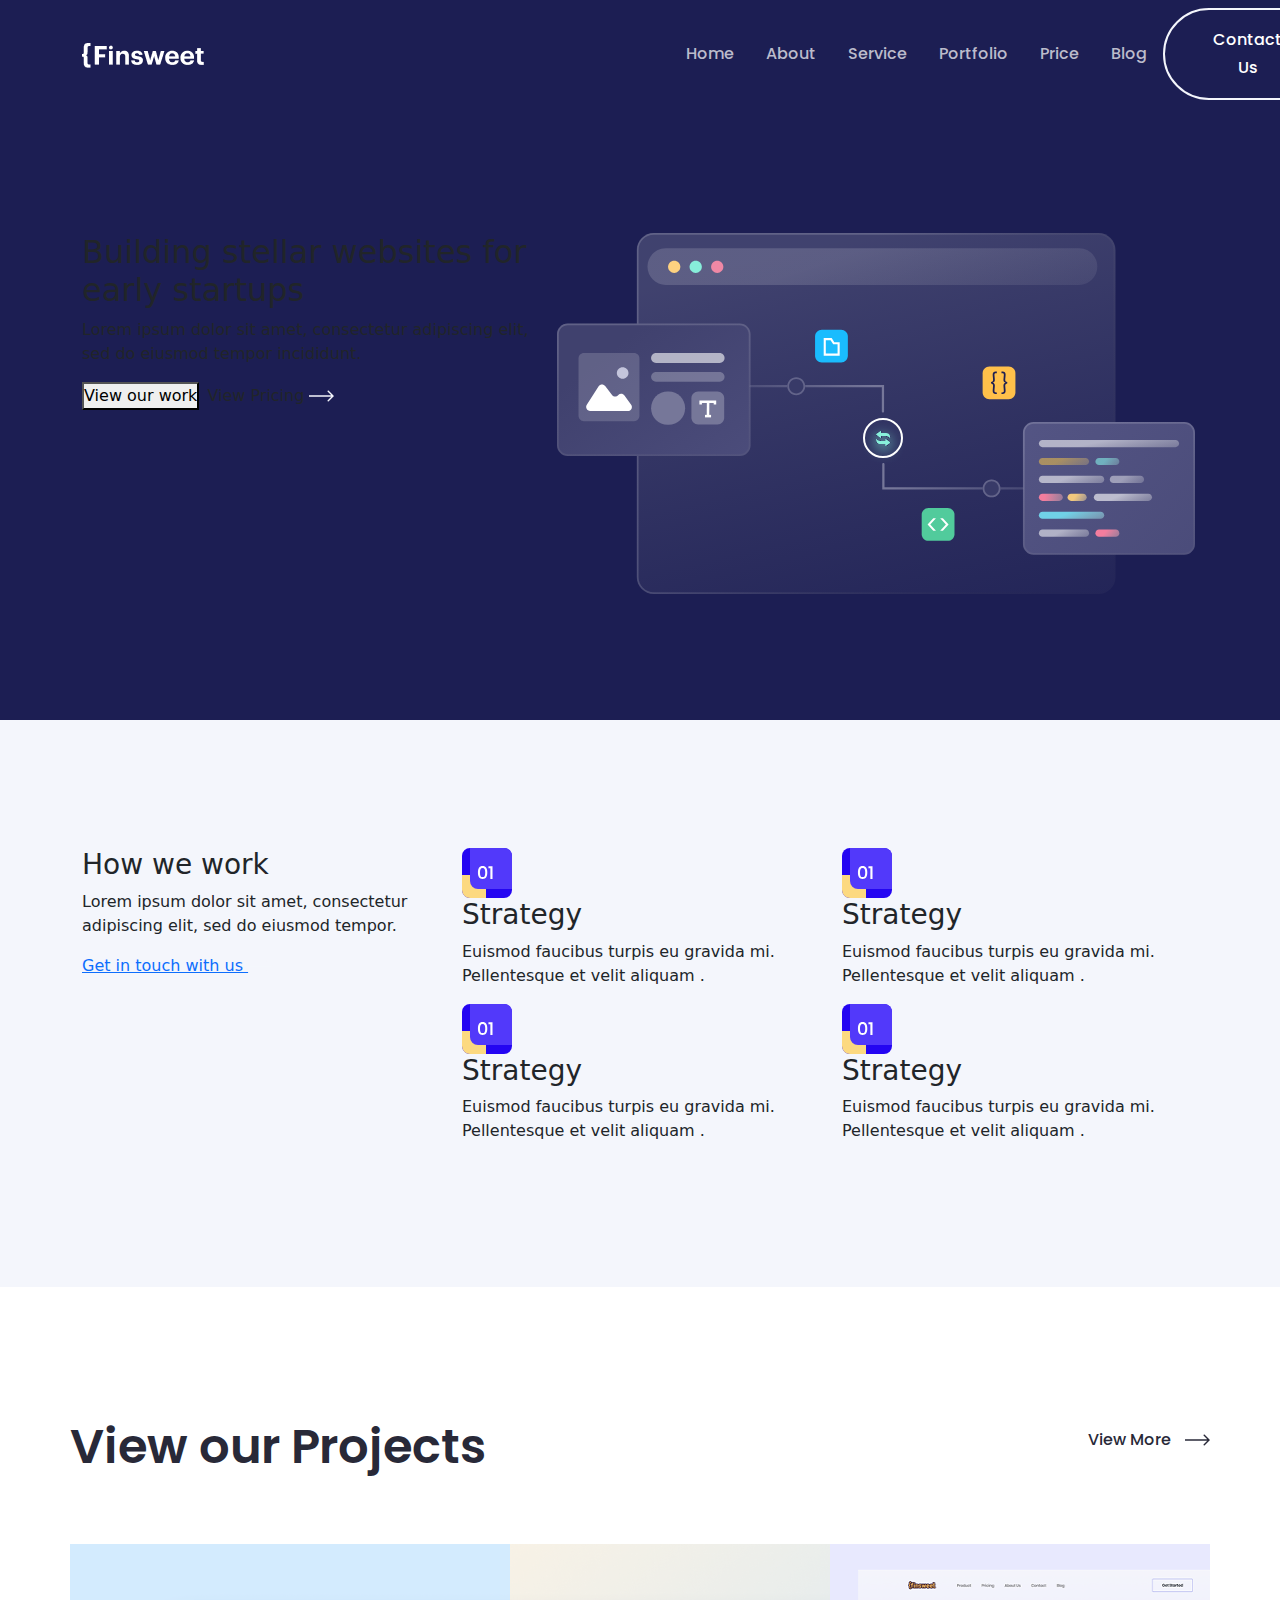
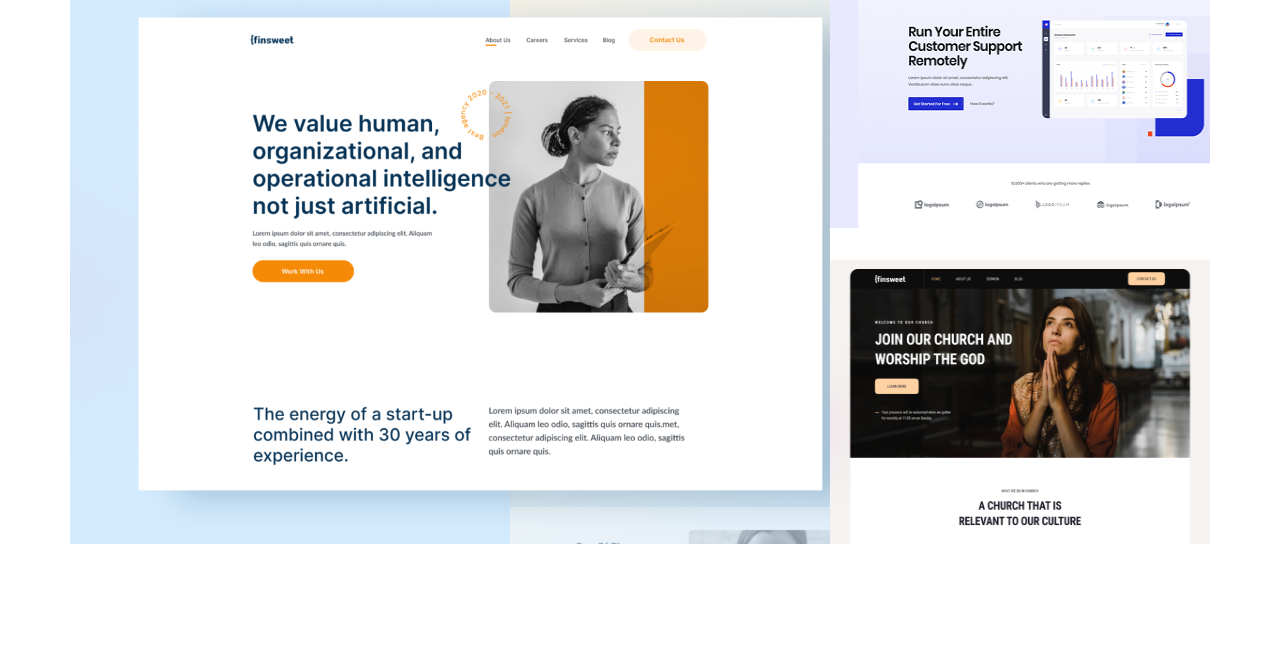
==== index.html @ 15fdb098 "finishing the css" ====
<!DOCTYPE html>
<html lang="en">
<head>
    <meta charset="UTF-8">
    <meta name="viewport" content="width=device-width, initial-scale=1.0">
    <title>Finsweet</title>
    <link rel="stylesheet" href="css/style.css">
    <link rel="stylesheet" href="css/bootstrap.min.css">
    <link rel="preconnect" href="https://fonts.googleapis.com">
    <link rel="preconnect" href="https://fonts.gstatic.com" crossorigin>
    <link href="https://fonts.googleapis.com/css2?family=Agbalumo&family=Poppins:ital,wght@0,100;0,200;0,300;0,400;0,500;0,600;0,700;0,800;0,900;1,100;1,200;1,300;1,400;1,500;1,600;1,700;1,800;1,900&display=swap" rel="stylesheet">
</head>
<body>
<!-- -_-_-_-_-_-_-_-_-_-_-_-_-_-_-_-_-_-_-_-_-_-_-_-NAVBAR START-_-_-_-_-_-_-_-_-_-_-_-_-_-_-_-_-_-_-_-_-_-_-_-_-_-_ -->
  <nav class="navbar navbar-expand-lg">
   <div class="container">
     <a class="navbar-brand" href="#"><img src="images/logo.png" alt="#logo"></a>
     <button class="navbar-toggler" type="button" data-bs-toggle="collapse" data-bs-target="#navbarSupportedContent" aria-controls="navbarSupportedContent" aria-expanded="false" aria-label="Toggle navigation">
       <span class="navbar-toggler-icon"></span>
     </button>
     <div class="collapse navbar-collapse" id="navbarSupportedContent">
       <ul class="navbar-nav m-auto">
        <li class="nav-item">
           <a class="nav-link one active" aria-current="page" href="#">Home</a>
        </li>
        <li class="nav-item">
           <a class="nav-link active" aria-current="page" href="#">About</a>
        </li>
        <li class="nav-item">
          <a class="nav-link active" aria-current="page" href="#">Service</a>
        </li>
        <li class="nav-item">
          <a class="nav-link active" aria-current="page" href="#">Portfolio</a>
        </li>
        <li class="nav-item">
           <a class="nav-link active" aria-current="page" href="#">Price</a>
        </li>
        <li class="nav-item">
          <a class="nav-link active" aria-current="page" href="#">Blog</a>
        </li>
      </ul>
        <button>Contact Us</button>
      </div>
    </div>
  </nav>
<!-- -_-_-_-_-_-_-_-_-_-_-_-_-_-_-_-_-_-_-_-_-_-_-_-NAVBAR END-_-_-_-_-_-_-_-_-_-_-_-_-_-_-_-_-_-_-_-_-_-_-_-_-_-_ -->
<!-- -_-_-_-_-_-_-_-_-_-_-_-_-_-_-_-_-_-_-_-_-_-_-_-BANNER START-_-_-_-_-_-_-_-_-_-_-_-_-_-_-_-_-_-_-_-_-_-_-_-_-_-_ -->
 <section id="banner">
  <div class="container">
    <div class="row">
      <div class="col-lg-5">
        <h2>Building stellar websites for early startups</h2>
        <p>Lorem ipsum dolor sit amet, consectetur adipiscing elit, sed do eiusmod tempor incididunt.</p>
        <div class="btn-text d-flex align-items-center">
          <button>View our work</button>
          <p class="mb-0 ms-2">View Pricing <span><img src="images/Arrow 1.png" alt="#arrow"></span></p>
        </div>
      </div>
      <div class="col-lg-6">
        <img src="images/banner.svg" alt="#banner">
      </div>
    </div>
  </div>
 </section>
<!-- -_-_-_-_-_-_-_-_-_-_-_-_-_-_-_-_-_-_-_-_-_-_-_-BANNER END-_-_-_-_-_-_-_-_-_-_-_-_-_-_-_-_-_-_-_-_-_-_-_-_-_-_ -->
<!-- -_-_-_-_-_-_-_-_-_-_-_-_-_-_-_-_-_-_-_-_-_-_-_-WORK START-_-_-_-_-_-_-_-_-_-_-_-_-_-_-_-_-_-_-_-_-_-_-_-_-_-_ -->
<section id="work">
  <div class="container">
    <div class="row">
      <div class="col-lg-4">
        <h3>How we work</h3>
        <p>Lorem ipsum dolor sit amet, consectetur adipiscing elit, sed do eiusmod tempor.</p>
        <a href="#">Get in touch with us <span><img src="images/Arrow 1.png" alt="#arrow"></span></a>
      </div>
      <div class="col-lg-8 d-flex flex-wrap">
        <div class="row">
          <div class="col-md-6">
            <img src="images/pointer 1.svg" alt="#pointer">
            <h3>Strategy</h3>
            <p>Euismod faucibus turpis eu gravida mi. Pellentesque et velit aliquam .</p>
          </div>
          <div class="col-md-6">
            <img src="images/pointer 1.svg" alt="#pointer">
            <h3>Strategy</h3>
            <p>Euismod faucibus turpis eu gravida mi. Pellentesque et velit aliquam .</p>
          </div>
          <div class="col-md-6">
            <img src="images/pointer 1.svg" alt="#pointer">
            <h3>Strategy</h3>
            <p>Euismod faucibus turpis eu gravida mi. Pellentesque et velit aliquam .</p>
          </div>
          <div class="col-md-6">
            <img src="images/pointer 1.svg" alt="#pointer">
            <h3>Strategy</h3>
            <p>Euismod faucibus turpis eu gravida mi. Pellentesque et velit aliquam .</p>
          </div>
        </div>
      </div>
    </div>
  </div>
</section>
<!-- -_-_-_-_-_-_-_-_-_-_-_-_-_-_-_-_-_-_-_-_-_-_-_-WORK END-_-_-_-_-_-_-_-_-_-_-_-_-_-_-_-_-_-_-_-_-_-_-_-_-_-_ -->
<!-- -_-_-_-_-_-_-_-_-_-_-_-_-_-_-_-_-_-_-_-_-_-_-_-PROJECTS START-_-_-_-_-_-_-_-_-_-_-_-_-_-_-_-_-_-_-_-_-_-_-_-_-_-_ -->
<section id="projects">
  <div class="container">
    <div class="row projects-top">
        <div class="col-lg-6">
          <h3>View our Projects</h3>
        </div>
        <div class="col-lg-6 text-end">
          <a href="#">View More<span class="arrow"><img src="images/Arrow-projects.png" alt="#arrow"></span></a>
      </div>
    </div>
    <div class="row">
      <div class="col-lg-8 projects-left">
        <img class="b-img" src="images/packages.png" alt="#packages">
        <div class="hover-part">
          <h3>Workhub office Webflow Webflow Design</h3>
          <p>Euismod faucibus turpis eu gravida mi. Pellentesque et velit aliquam</p>
          <a href="#">View project<span><img src="images/Arrow 2.png" alt="#arrow"></span></a>
        </div>
      </div>
      <div class="col-lg-4 p-0">
        <div class="projects-right-up">
          <img class="b-img" src="images/packages1.png" alt="#packages1">
          <div class="hover-part">
            <h3>Unisaas Website Design</h3>
            <a href="#">View portfolio<span><img src="images/Arrow 2.png" alt="#arrow"></span></a>
          </div>
        </div>
        <div class="projects-right-down">
          <img class="b-img" src="images/packages2.png" alt="#packages2">
          <div class="hover-part">
            <h3>Unisaas Website Design</h3>
            <a href="#">View portfolio<span><img src="images/Arrow 2.png" alt="#arrow"></span></a>
          </div>
        </div>
      </div>
    </div>
  </div>
</section>
<!-- -_-_-_-_-_-_-_-_-_-_-_-_-_-_-_-_-_-_-_-_-_-_-_-PROJECTS END-_-_-_-_-_-_-_-_-_-_-_-_-_-_-_-_-_-_-_-_-_-_-_-_-_-_ -->
      <script src="js/bootstrap.bundle.min.js"></script>
</body>
</html>
---- css/style.css ----
*{
    margin: 0;
    padding: 0;
    box-sizing: border-box;
}
a{
    text-decoration: none;
    display: inline-block;
}
ul,
li{
    list-style: none;   
}
h1 h2 h3 h4 h5 h5 p{
    line-height: 0.8px;
}
/* -_-_-_-_-_-_-_-_-_-_-_-_-_-_-_-_-_-_-_-_-_-_-_-_-_-_-_-_-_-_-_-_-_-_-_-_-_-_-_-_-_-_-_-_-_-_-_-_-_-_-_-_-_-_-_-_-_-_-_-_-_-_-_-*/
/* -_-_-_-_-_-_-_-_-_-_-_-_-_-_-_-_-_-_-_-_-_-_-_-_-_-_-_-_-_-_-_-_-_-_-_-_-_-_-_-_-_-_-_-_-_-_-_-_-_-_-_-_-_-_-_-_-_-_-_-_-_-_-_-*/
/* NAVBAR CSS START */
.navbar{
    background: #1C1E53;
    padding-top: 18px;
    padding-bottom: 18px;
    width: 100%;
}
.navbar-expand-lg .navbar-nav .nav-link {
    font-family: "Poppins", serif;
    font-weight: 500;
    font-size: 16px;
    line-height: 28px;
    padding: 0 16px 0 16px !important;
    color: #BBBBCB !important;
    transition: all linear 0.5s;
}
.navbar-expand-lg .navbar-nav .nav-item .one{
    margin-left: 450px;
}
.navbar-expand-lg .navbar-nav .nav-link:hover {
    color: white;
}
.navbar button{
    font-family: "Poppins", serif;
    font-weight: 500;
    font-size: 16px;
    line-height: 28px;
    padding: 16px 48px;
    background: transparent;
    border-radius: 100px;
    color: white;
    border: 2px solid #F4F6FC;
    transition: all linear 0.3s;
}
.navbar button:hover{
    background: #FCD980;
    color: #1B1C2B;
    border: 2px solid #FCD980;
}
/* NAVBAR CSS END */
/* -_-_-_-_-_-_-_-_-_-_-_-_-_-_-_-_-_-_-_-_-_-_-_-_-_-_-_-_-_-_-_-_-_-_-_-_-_-_-_-_-_-_-_-_-_-_-_-_-_-_-_-_-_-_-_-_-_-_-_-_-_-_-_-*/
/* -_-_-_-_-_-_-_-_-_-_-_-_-_-_-_-_-_-_-_-_-_-_-_-_-_-_-_-_-_-_-_-_-_-_-_-_-_-_-_-_-_-_-_-_-_-_-_-_-_-_-_-_-_-_-_-_-_-_-_-_-_-_-_-*/
/* BANNER CSS START */
#banner{
    padding: 125px 0;
    background: #1C1E53;

}
/* BANNER CSS END */
/* -_-_-_-_-_-_-_-_-_-_-_-_-_-_-_-_-_-_-_-_-_-_-_-_-_-_-_-_-_-_-_-_-_-_-_-_-_-_-_-_-_-_-_-_-_-_-_-_-_-_-_-_-_-_-_-_-_-_-_-_-_-_-_-*/
/* -_-_-_-_-_-_-_-_-_-_-_-_-_-_-_-_-_-_-_-_-_-_-_-_-_-_-_-_-_-_-_-_-_-_-_-_-_-_-_-_-_-_-_-_-_-_-_-_-_-_-_-_-_-_-_-_-_-_-_-_-_-_-_-*/
/* WORk CSS START */
#work{
    padding: 128px 0;
    background: #F4F6FC;
}
/* WORk CSS END */
/* -_-_-_-_-_-_-_-_-_-_-_-_-_-_-_-_-_-_-_-_-_-_-_-_-_-_-_-_-_-_-_-_-_-_-_-_-_-_-_-_-_-_-_-_-_-_-_-_-_-_-_-_-_-_-_-_-_-_-_-_-_-_-_-*/
/* -_-_-_-_-_-_-_-_-_-_-_-_-_-_-_-_-_-_-_-_-_-_-_-_-_-_-_-_-_-_-_-_-_-_-_-_-_-_-_-_-_-_-_-_-_-_-_-_-_-_-_-_-_-_-_-_-_-_-_-_-_-_-_-*/
/* PROJECTS CSS START */
#projects{
    padding: 128px 0;
}
#projects .projects-top{
    align-items: center;
}
#projects .col-lg-6{
    padding: 0;
}
#projects .col-lg-6 h3{ 
    font-family: "Poppins", serif;
    font-size: 48px;
    font-weight: 600;
    line-height: 64px; 
    color: #282938; 
    margin-bottom: 65px;
}
#projects .col-lg-6 a{ 
    font-family: "Poppins", serif;
    font-size: 16px;
    font-weight: 500;
    line-height: 28px;
    color: #282938;
    text-decoration: none; 
    margin-bottom: 80px;
    align-content: center;
}
#projects .text-end span{
    padding-left: 14px; 
}
#projects .projects-left{
    position: relative;
    padding: 0;
    overflow: hidden; 
}
#projects .projects-left .hover-part{ 
        background: linear-gradient(to top left, rgba(28, 30, 83, 1) 0%, rgba(28, 30, 83, 0.42) 100%);
        position: absolute;
        top: 0;
        left: -422px;
        width: 48%;
        height: 100%;
        transition: all linear 0.5s;
        opacity: 1; 
}
#projects .projects-left .hover-part h3{
    margin: 310px 35px 16px 48px;
    font-family: "Poppins", serif;
    font-size: 24px;
    font-weight: 600;
    line-height: 36px;
    width: 313px;
    color: white;  
}
#projects .projects-left .hover-part p{
    margin: 0 55px 0 48px;
    font-family: "Poppins", serif;
    font-size: 16px;
    font-weight: 500;
    line-height: 28px;
    width: 293px;
    color: white;  
    opacity: .8; 
}
#projects .projects-left .hover-part a{
    margin: 40px 0 76px 48px;
    font-family: "Poppins", serif;
    font-size: 16px;
    font-weight: 500;
    line-height: 28px;
    width: 140px;
    color: #FCD980;
    text-decoration: none; 
}
#projects .projects-left .hover-part span{
    padding-left: 14px; 
}
#projects .projects-left:hover .hover-part{
    height: 100%;
    opacity: 1; 
    left: 0;
}

/* project-right-up  */
#projects .projects-right-up{
    position: relative; 
    padding: 0;
    overflow: hidden;  
}
#projects .projects-right-up .b-img{
    width: 100%;
    height: 284px;
}
#projects .projects-right-up .hover-part{
    background: linear-gradient(to top right, rgba(28, 30, 83, 1) 0%, rgba(28, 30, 83, 0.42) 100%);
    position: absolute;
    bottom: 0;
    left: 0;
    width: 100%; 
    height: 0%;
    transition: all linear 0.5s; 
    opacity: 0;
}
#projects .projects-right-up .hover-part h3{
    margin: 130px 36px 10px 56px;
    font-family: "Poppins", serif;
    font-size: 24px;
    font-weight: 600;
    line-height: 36px;
    width: 210px;
    color: white;   
}
#projects .projects-right-up .hover-part a{
    margin: 0 0 45px 56px;
    font-family: "Poppins", serif;
    font-size: 16px;
    font-weight: 500;
    line-height: 28px;
    color: #FCD980;
    text-decoration: none;  
}
#projects .projects-right-up .hover-part span{
    padding-left: 14px;  
}
#projects .projects-right-up:hover .hover-part{
    height: 100%;
    opacity: 1; 
}
/* project-right-down  */
#projects .projects-right-down{
    position: relative; 
    padding: 0;
    overflow: hidden; 
    margin-top: 32px;
}
#projects .projects-right-down .b-img{
    width: 100%;
    height: 284px;
}
#projects .projects-right-down .hover-part{
    background: linear-gradient(to top right, rgba(28, 30, 83, 1) 0%, rgba(28, 30, 83, 0.42) 100%);
    position: absolute;
    bottom: 0;
    left: 0;
    width: 100%; 
    height: 0%;
    transition: all linear 0.5s; 
    opacity: 0;
}
#projects .projects-right-down .hover-part h3{
    margin: 130px 36px 10px 56px;
    font-family: "Poppins", serif;
    font-size: 24px;
    font-weight: 600;
    line-height: 36px;
    width: 210px;
    color: white;   
}
#projects .projects-right-down .hover-part a{
    margin: 0 0 45px 56px;
    font-family: "Poppins", serif;
    font-size: 16px;
    font-weight: 500;
    line-height: 28px;
    color: #FCD980;
    text-decoration: none;  
}
#projects .projects-right-down .hover-part span{
    padding-left: 14px;  
}
#projects .projects-right-down:hover .hover-part{
    height: 100%;
    opacity: 1; 
}
/* PROJECTS CSS END */
/* -_-_-_-_-_-_-_-_-_-_-_-_-_-_-_-_-_-_-_-_-_-_-_-_-_-_-_-_-_-_-_-_-_-_-_-_-_-_-_-_-_-_-_-_-_-_-_-_-_-_-_-_-_-_-_-_-_-_-_-_-_-_-_-*/
/* -_-_-_-_-_-_-_-_-_-_-_-_-_-_-_-_-_-_-_-_-_-_-_-_-_-_-_-_-_-_-_-_-_-_-_-_-_-_-_-_-_-_-_-_-_-_-_-_-_-_-_-_-_-_-_-_-_-_-_-_-_-_-_-*/
/* PROJECTS CSS START */
/* PROJECTS CSS END */
/* -_-_-_-_-_-_-_-_-_-_-_-_-_-_-_-_-_-_-_-_-_-_-_-_-_-_-_-_-_-_-_-_-_-_-_-_-_-_-_-_-_-_-_-_-_-_-_-_-_-_-_-_-_-_-_-_-_-_-_-_-_-_-_-*/
/* -_-_-_-_-_-_-_-_-_-_-_-_-_-_-_-_-_-_-_-_-_-_-_-_-_-_-_-_-_-_-_-_-_-_-_-_-_-_-_-_-_-_-_-_-_-_-_-_-_-_-_-_-_-_-_-_-_-_-_-_-_-_-_-*/
/* PROJECTS CSS START */
/* PROJECTS CSS END */
/* -_-_-_-_-_-_-_-_-_-_-_-_-_-_-_-_-_-_-_-_-_-_-_-_-_-_-_-_-_-_-_-_-_-_-_-_-_-_-_-_-_-_-_-_-_-_-_-_-_-_-_-_-_-_-_-_-_-_-_-_-_-_-_-*/
/* -_-_-_-_-_-_-_-_-_-_-_-_-_-_-_-_-_-_-_-_-_-_-_-_-_-_-_-_-_-_-_-_-_-_-_-_-_-_-_-_-_-_-_-_-_-_-_-_-_-_-_-_-_-_-_-_-_-_-_-_-_-_-_-*/
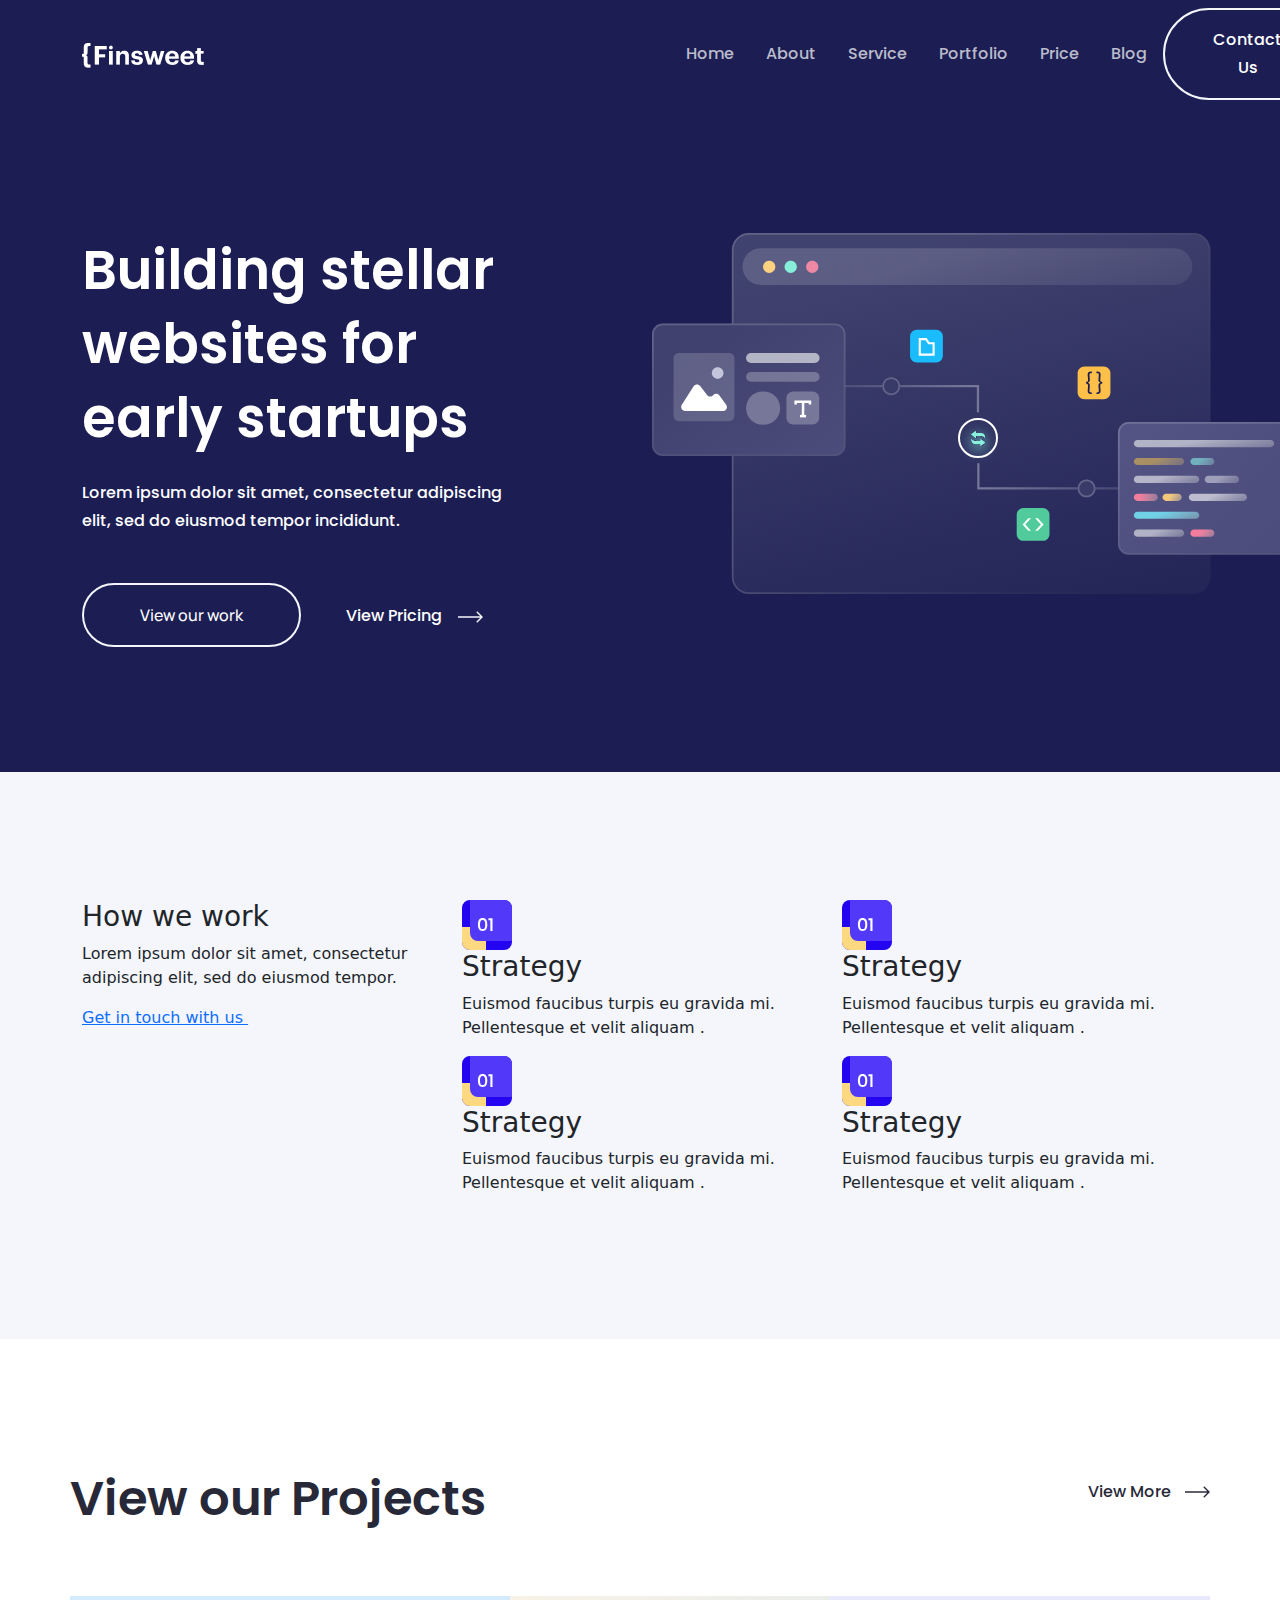
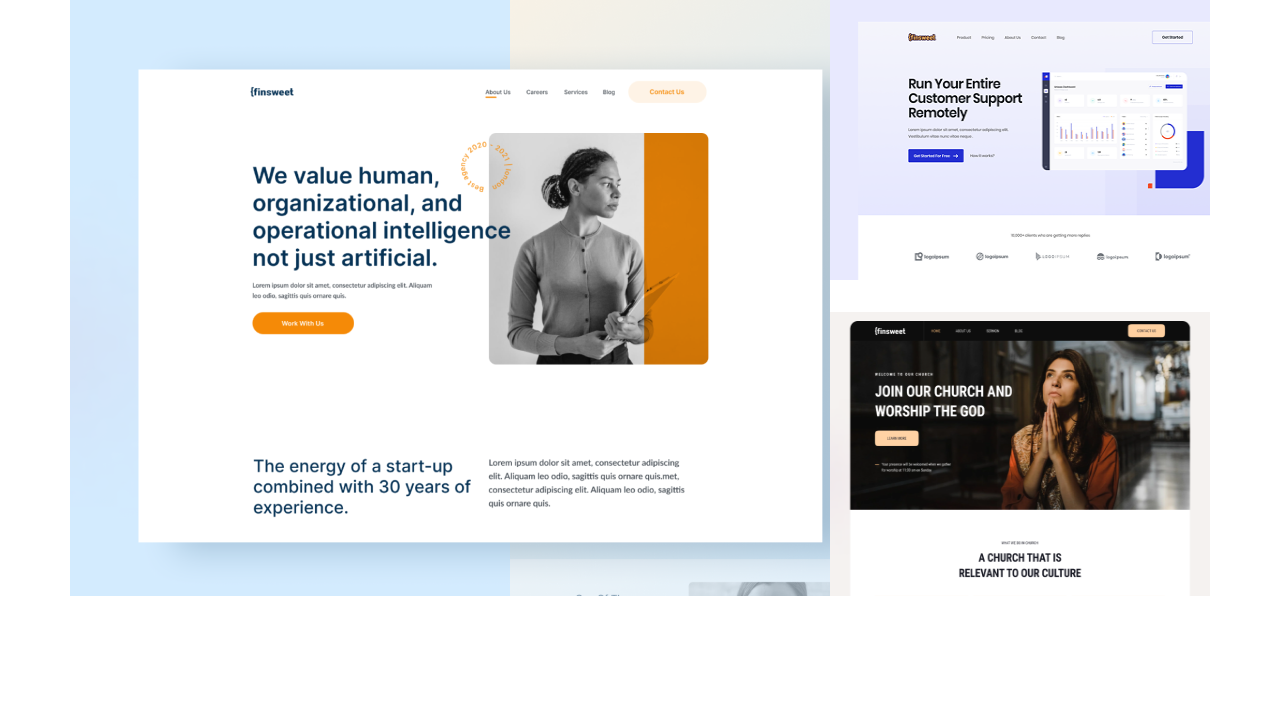
==== commit 93686a4e: "will start work part next" ====
--- a/index.html
+++ b/index.html
@@ -6,6 +6,9 @@
     <title>Finsweet</title>
     <link rel="stylesheet" href="css/style.css">
     <link rel="stylesheet" href="css/bootstrap.min.css">
+    <link rel="preconnect" href="https://fonts.googleapis.com">
+    <link rel="preconnect" href="https://fonts.gstatic.com" crossorigin>
+    <link href="https://fonts.googleapis.com/css2?family=Manrope:wght@200..800&display=swap" rel="stylesheet">
     <link rel="preconnect" href="https://fonts.googleapis.com">
     <link rel="preconnect" href="https://fonts.gstatic.com" crossorigin>
     <link href="https://fonts.googleapis.com/css2?family=Agbalumo&family=Poppins:ital,wght@0,100;0,200;0,300;0,400;0,500;0,600;0,700;0,800;0,900;1,100;1,200;1,300;1,400;1,500;1,600;1,700;1,800;1,900&display=swap" rel="stylesheet">
@@ -47,13 +50,13 @@
 <!-- -_-_-_-_-_-_-_-_-_-_-_-_-_-_-_-_-_-_-_-_-_-_-_-BANNER START-_-_-_-_-_-_-_-_-_-_-_-_-_-_-_-_-_-_-_-_-_-_-_-_-_-_ -->
  <section id="banner">
   <div class="container">
-    <div class="row">
+    <div class="row justify-content-lg-between">
       <div class="col-lg-5">
         <h2>Building stellar websites for early startups</h2>
         <p>Lorem ipsum dolor sit amet, consectetur adipiscing elit, sed do eiusmod tempor incididunt.</p>
-        <div class="btn-text d-flex align-items-center">
+        <div class="btn-text">
           <button>View our work</button>
-          <p class="mb-0 ms-2">View Pricing <span><img src="images/Arrow 1.png" alt="#arrow"></span></p>
+          <a href="#">View Pricing<span><img src="images/Arrow 1.png" alt="#arrow"></span></a>
         </div>
       </div>
       <div class="col-lg-6">
--- a/css/style.css
+++ b/css/style.css
@@ -23,7 +23,7 @@
     padding-bottom: 18px;
     width: 100%;
 }
-.navbar-expand-lg .navbar-nav .nav-link {
+.navbar-expand-lg .navbar-nav .nav-link{
     font-family: "Poppins", serif;
     font-weight: 500;
     font-size: 16px;
@@ -36,7 +36,7 @@
     margin-left: 450px;
 }
 .navbar-expand-lg .navbar-nav .nav-link:hover {
-    color: white;
+    color: #FCD980 !important;
 }
 .navbar button{
     font-family: "Poppins", serif;
@@ -62,7 +62,53 @@
 #banner{
     padding: 125px 0;
     background: #1C1E53;
-
+}
+#banner h2{
+    font-family: "Poppins", serif;
+    font-size: 54px;
+    font-weight: 600;
+    line-height: 74px; 
+    color: white;  
+}
+#banner p{
+    font-family: "Poppins", serif;
+    font-size: 16px;
+    font-weight: 500;
+    line-height: 28px; 
+    color: white;  
+    margin-top: 24px;
+    margin-bottom: 48px;
+}
+#banner a{
+    font-family: "Poppins", serif;
+    font-size: 16px;
+    font-weight: 500;
+    line-height: 28px; 
+    color: white;  
+    display: inline-block;
+    text-decoration: none;
+    margin-left: 40px;
+}
+#banner a span{
+    margin-left: 16px;
+}
+#banner button{
+    font-family: "Manrope", serif;
+    font-weight: 500;
+    font-size: 16px;
+    line-height: 28px;
+    padding: 16px 56px;
+    background: transparent;
+    border-radius: 100px;
+    color: white;
+    border: 2px solid #F4F6FC;
+    transition: all linear 0.3s;
+    display: inline !important;
+}
+#banner button:hover{
+    background: #FCD980;
+    color: #1B1C2B;
+    border: 2px solid #FCD980;
 }
 /* BANNER CSS END */
 /* -_-_-_-_-_-_-_-_-_-_-_-_-_-_-_-_-_-_-_-_-_-_-_-_-_-_-_-_-_-_-_-_-_-_-_-_-_-_-_-_-_-_-_-_-_-_-_-_-_-_-_-_-_-_-_-_-_-_-_-_-_-_-_-*/
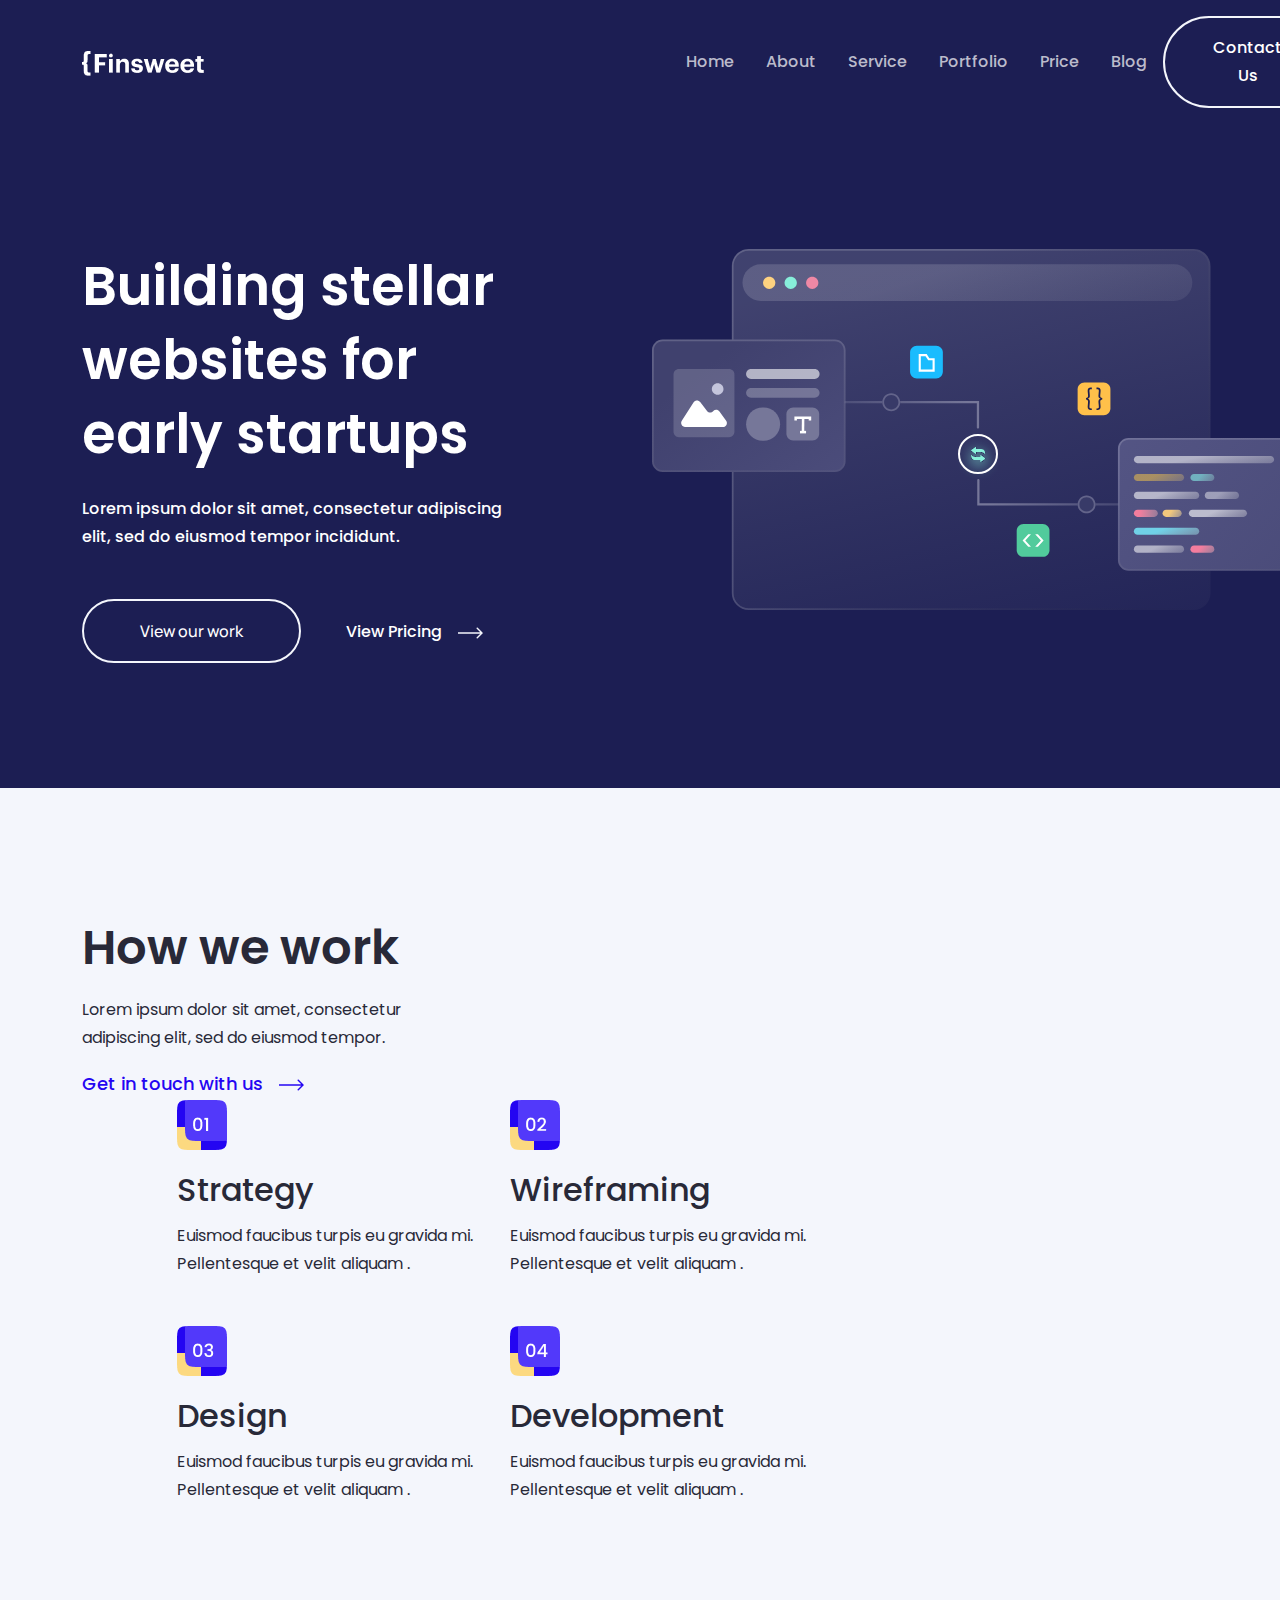
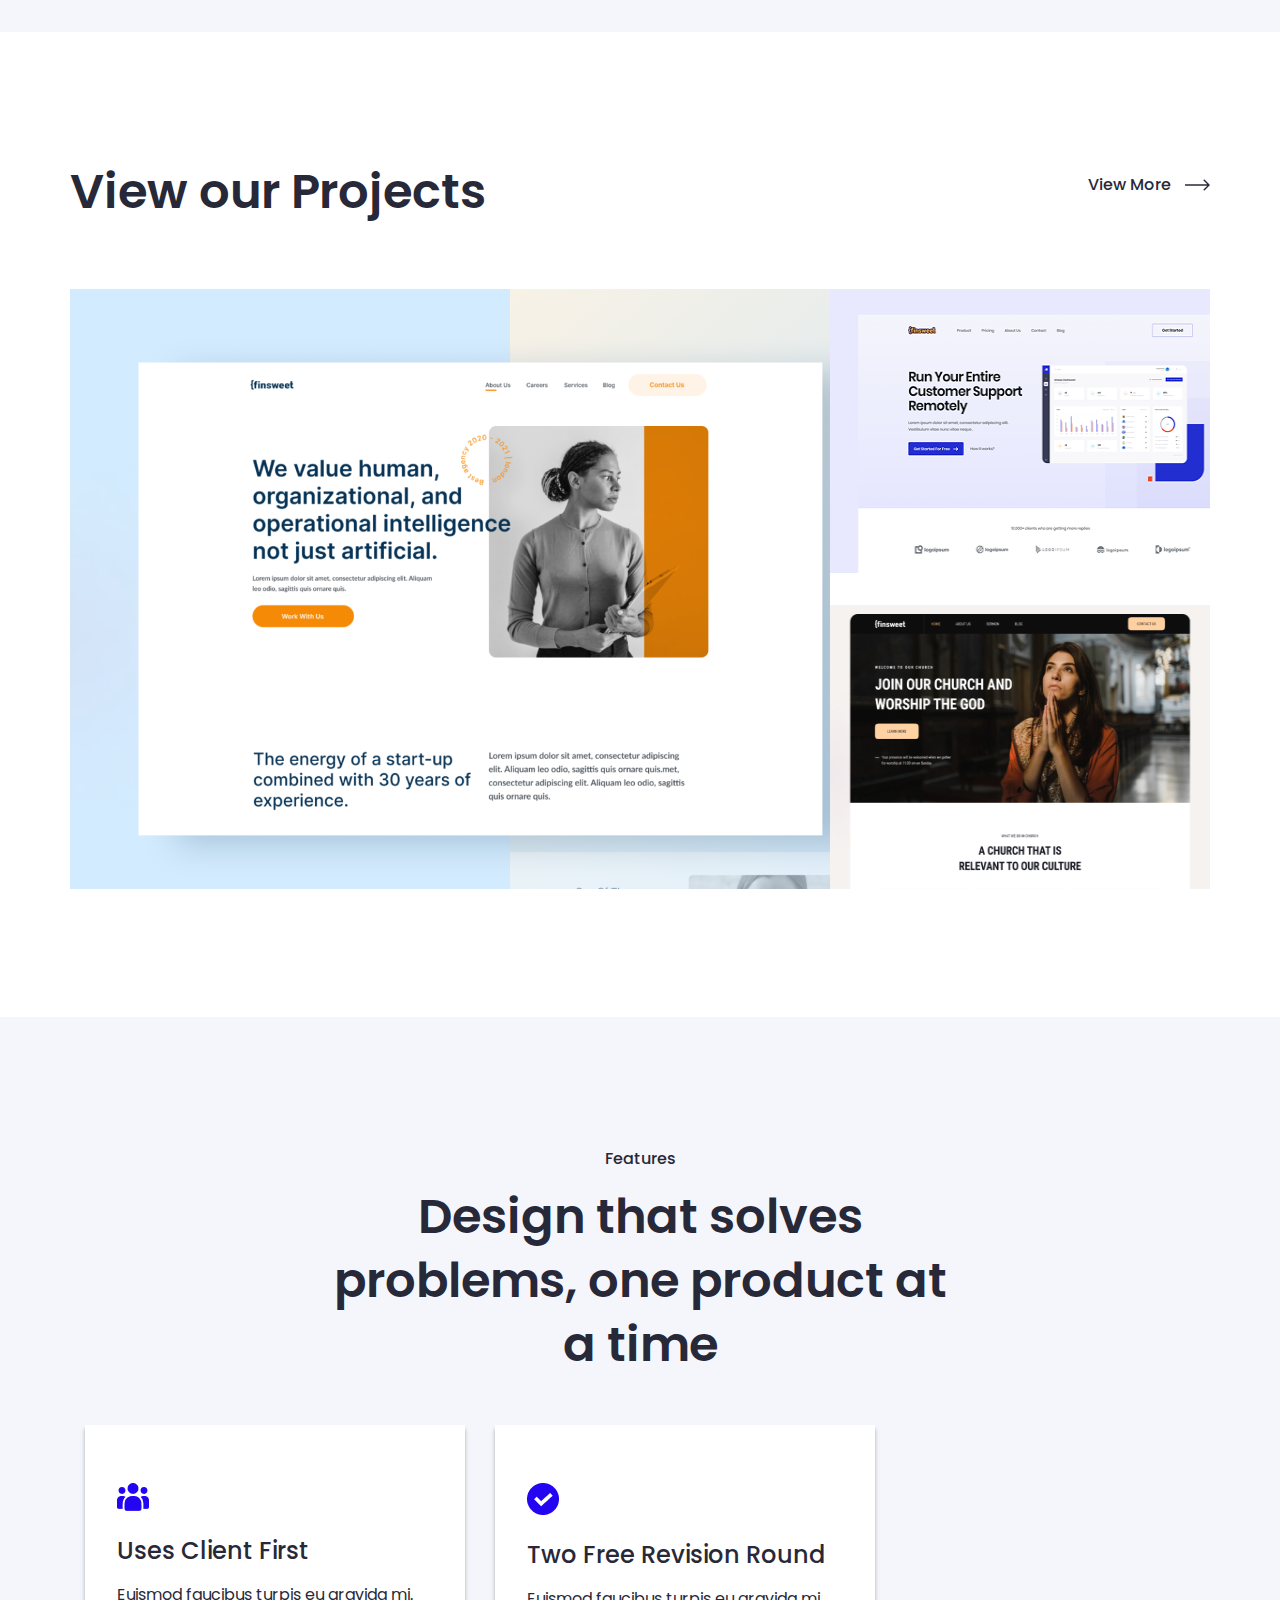
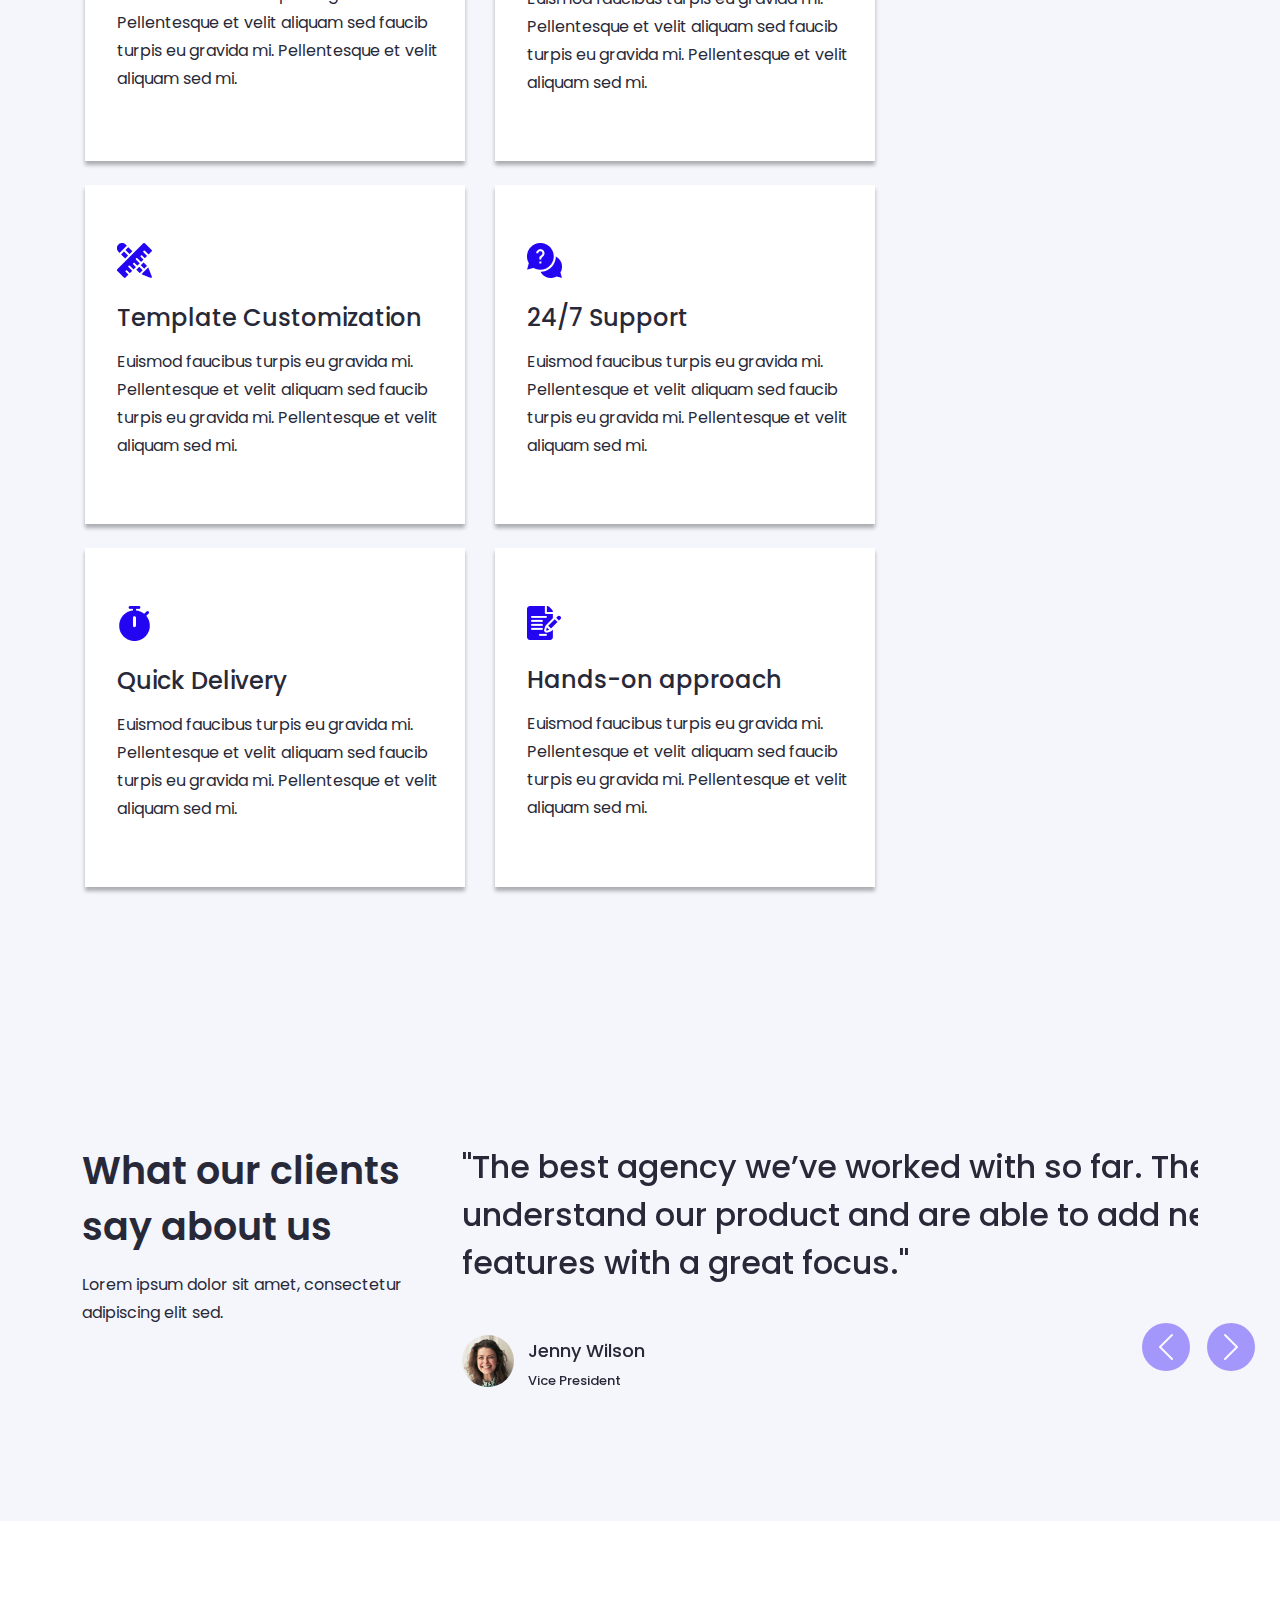
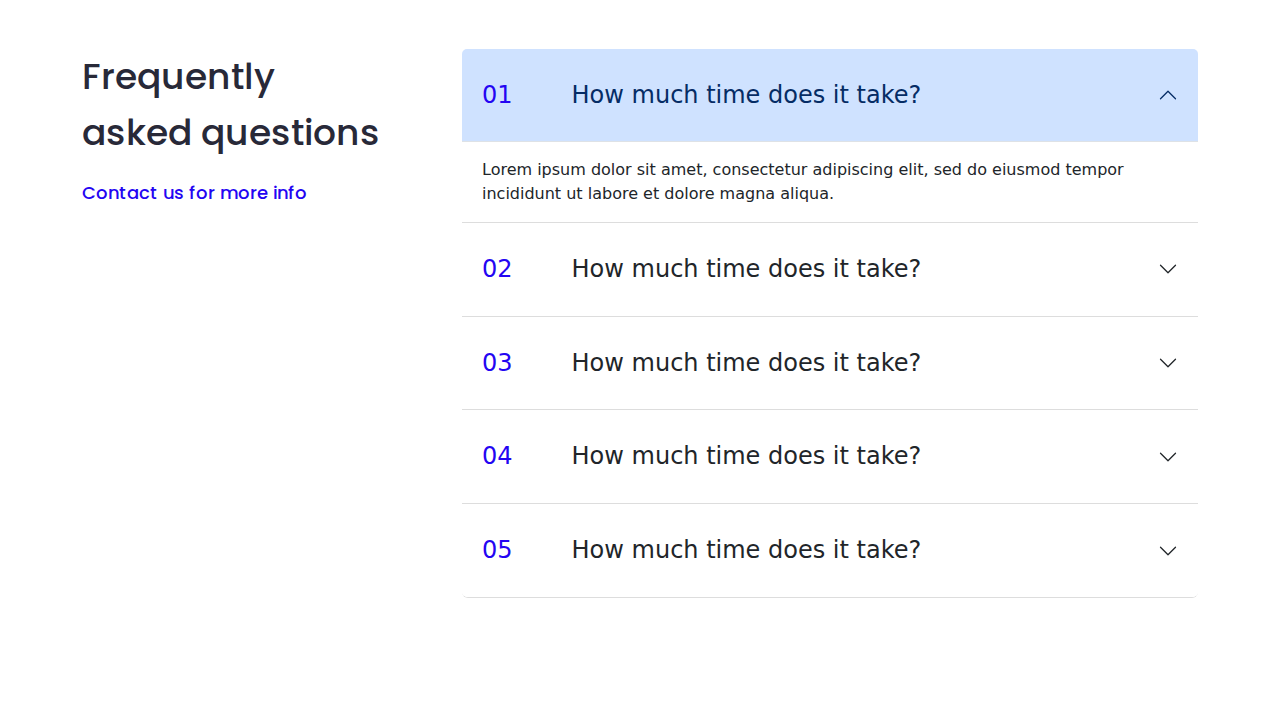
==== commit 3874796e: "Faq Section header is done, now the inside text" ====
--- a/index.html
+++ b/index.html
@@ -67,34 +67,34 @@
  </section>
 <!-- -_-_-_-_-_-_-_-_-_-_-_-_-_-_-_-_-_-_-_-_-_-_-_-BANNER END-_-_-_-_-_-_-_-_-_-_-_-_-_-_-_-_-_-_-_-_-_-_-_-_-_-_ -->
 <!-- -_-_-_-_-_-_-_-_-_-_-_-_-_-_-_-_-_-_-_-_-_-_-_-WORK START-_-_-_-_-_-_-_-_-_-_-_-_-_-_-_-_-_-_-_-_-_-_-_-_-_-_ -->
-<section id="work">
-  <div class="container">
-    <div class="row">
-      <div class="col-lg-4">
-        <h3>How we work</h3>
+<section id="about">
+  <div class="container">
+    <div class="row justify-content-lg-between">
+      <div class="col-lg-4">
+        <h2>How we work</h2>
         <p>Lorem ipsum dolor sit amet, consectetur adipiscing elit, sed do eiusmod tempor.</p>
-        <a href="#">Get in touch with us <span><img src="images/Arrow 1.png" alt="#arrow"></span></a>
-      </div>
-      <div class="col-lg-8 d-flex flex-wrap">
+        <a href="#">Get in touch with us<span><img src="images/Arrow-about.png" alt="#arrow"></span></a>
+      </div>
+      <div class="col-lg-7 offset-lg-1 d-flex flex-wrap">
         <div class="row">
           <div class="col-md-6">
-            <img src="images/pointer 1.svg" alt="#pointer">
+            <img src="images/pointer 1.png" alt="#pointer">
             <h3>Strategy</h3>
+            <p class="one">Euismod faucibus turpis eu gravida mi. Pellentesque et velit aliquam .</p>
+          </div>
+          <div class="col-md-6">
+            <img src="images/pointer 2.png" alt="#pointer">
+            <h3>Wireframing</h3>
+            <p class="one">Euismod faucibus turpis eu gravida mi. Pellentesque et velit aliquam .</p>
+          </div>
+          <div class="col-md-6">
+            <img src="images/pointer 3.png" alt="#pointer">
+            <h3>Design</h3>
             <p>Euismod faucibus turpis eu gravida mi. Pellentesque et velit aliquam .</p>
           </div>
           <div class="col-md-6">
-            <img src="images/pointer 1.svg" alt="#pointer">
-            <h3>Strategy</h3>
-            <p>Euismod faucibus turpis eu gravida mi. Pellentesque et velit aliquam .</p>
-          </div>
-          <div class="col-md-6">
-            <img src="images/pointer 1.svg" alt="#pointer">
-            <h3>Strategy</h3>
-            <p>Euismod faucibus turpis eu gravida mi. Pellentesque et velit aliquam .</p>
-          </div>
-          <div class="col-md-6">
-            <img src="images/pointer 1.svg" alt="#pointer">
-            <h3>Strategy</h3>
+            <img src="images/pointer 4.png" alt="#pointer">
+            <h3>Development</h3>
             <p>Euismod faucibus turpis eu gravida mi. Pellentesque et velit aliquam .</p>
           </div>
         </div>
@@ -143,6 +143,180 @@
   </div>
 </section>
 <!-- -_-_-_-_-_-_-_-_-_-_-_-_-_-_-_-_-_-_-_-_-_-_-_-PROJECTS END-_-_-_-_-_-_-_-_-_-_-_-_-_-_-_-_-_-_-_-_-_-_-_-_-_-_ -->
+<!-- -_-_-_-_-_-_-_-_-_-_-_-_-_-_-_-_-_-_-_-_-_-_-_-FEATURES START-_-_-_-_-_-_-_-_-_-_-_-_-_-_-_-_-_-_-_-_-_-_-_-_-_-_ -->
+ <section id="features">
+  <div class="container">
+    <div class="features-top text-center">
+      <p>Features</p>
+      <h2>Design that solves problems, one product at a time</h2>
+    </div>
+    <div class="row row-gap-4">
+      <div class="col-lg-4">
+        <img src="images/Icon.png" alt="#icon">
+        <h4>Uses Client First</h4>
+        <p>Euismod faucibus turpis eu gravida mi. Pellentesque et velit aliquam sed faucib turpis eu gravida mi. Pellentesque et velit aliquam sed mi. </p>
+      </div>
+      <div class="col-lg-4">
+        <img src="images/Icon (1).png" alt="#icon">
+        <h4>Two Free Revision Round</h4>
+        <p>Euismod faucibus turpis eu gravida mi. Pellentesque et velit aliquam sed faucib turpis eu gravida mi. Pellentesque et velit aliquam sed mi. </p>
+      </div>
+      <div class="col-lg-4">
+        <img src="images/Icon (2).png" alt="#icon">
+        <h4>Template Customization</h4>
+        <p>Euismod faucibus turpis eu gravida mi. Pellentesque et velit aliquam sed faucib turpis eu gravida mi. Pellentesque et velit aliquam sed mi. </p>
+      </div>
+      <div class="col-lg-4">
+        <img src="images/Icon (3).png" alt="#icon">
+        <h4>24/7 Support</h4>
+        <p>Euismod faucibus turpis eu gravida mi. Pellentesque et velit aliquam sed faucib turpis eu gravida mi. Pellentesque et velit aliquam sed mi. </p>
+      </div>
+      <div class="col-lg-4">
+        <img src="images/Icon (4).png" alt="#icon">
+        <h4>Quick Delivery</h4>
+        <p>Euismod faucibus turpis eu gravida mi. Pellentesque et velit aliquam sed faucib turpis eu gravida mi. Pellentesque et velit aliquam sed mi. </p>
+      </div>
+      <div class="col-lg-4">
+        <img src="images/Icon (5).png" alt="#icon">
+        <h4>Hands-on approach</h4>
+        <p>Euismod faucibus turpis eu gravida mi. Pellentesque et velit aliquam sed faucib turpis eu gravida mi. Pellentesque et velit aliquam sed mi. </p>
+      </div>
+    </div>
+  </div>
+ </section>
+<!-- -_-_-_-_-_-_-_-_-_-_-_-_-_-_-_-_-_-_-_-_-_-_-_-FEATURES END-_-_-_-_-_-_-_-_-_-_-_-_-_-_-_-_-_-_-_-_-_-_-_-_-_-_ -->
+<!-- -_-_-_-_-_-_-_-_-_-_-_-_-_-_-_-_-_-_-_-_-_-_-_-FEEDBACK START-_-_-_-_-_-_-_-_-_-_-_-_-_-_-_-_-_-_-_-_-_-_-_-_-_-_ -->
+ <section id="feedback">
+  <div class="container">
+    <div class="row">
+      <div class="col-lg-4 feedback-left">
+        <h3>What our clients say about us</h3>
+        <p>Lorem ipsum dolor sit amet, consectetur adipiscing elit sed.</p>
+      </div>
+      <div class="col-lg-8 feedback-right">
+        <div id="carouselExampleIndicators" class="carousel slide">
+          <div class="carousel-inner">
+            <div class="carousel-item active">
+              <h2>"The best agency we’ve worked with so far. They understand our product and are able to add new features with a great focus."</h2>
+        <div class="critic d-flex">
+          <img src="images/critics.png" alt="#critic">
+          <div class="critic-text">
+            <h5>Jenny Wilson</h5>
+            <h6>Vice President</h6>
+          </div>
+        </div>
+            </div>
+            <div class="carousel-item">
+              <h2>"The best agency we’ve worked with so far. They understand our product and are able to add new features with a great focus."</h2>
+        <div class="critic d-flex">
+          <img src="images/critics.png" alt="#critic">
+          <div class="critic-text">
+            <h5>Jenny Wilson</h5>
+            <h6>Vice President</h6>
+          </div>
+        </div>
+            </div>
+            <div class="carousel-item">
+              <h2>"The best agency we’ve worked with so far. They understand our product and are able to add new features with a great focus."</h2>
+        <div class="critic d-flex">
+          <img src="images/critics.png" alt="#critic">
+          <div class="critic-text">
+            <h5>Jenny Wilson</h5>
+            <h6>Vice President</h6>
+          </div>
+        </div>
+            </div>
+          </div>
+          <button class="carousel-control-prev" type="button" data-bs-target="#carouselExampleIndicators" data-bs-slide="prev">
+            <span class="carousel-control-prev-icon" aria-hidden="true"></span>
+            <span class="visually-hidden">Previous</span>
+          </button>
+          <button class="carousel-control-next" type="button" data-bs-target="#carouselExampleIndicators" data-bs-slide="next">
+            <span class="carousel-control-next-icon" aria-hidden="true"></span>
+            <span class="visually-hidden">Next</span>
+          </button>
+        </div>
+      </div>
+    </div>
+  </div>
+ </section>
+<!-- -_-_-_-_-_-_-_-_-_-_-_-_-_-_-_-_-_-_-_-_-_-_-_-FEEDBACK END-_-_-_-_-_-_-_-_-_-_-_-_-_-_-_-_-_-_-_-_-_-_-_-_-_-_ -->
+<!-- -_-_-_-_-_-_-_-_-_-_-_-_-_-_-_-_-_-_-_-_-_-_-_-FAQ END-_-_-_-_-_-_-_-_-_-_-_-_-_-_-_-_-_-_-_-_-_-_-_-_-_-_ -->
+ <section id="faq">
+  <div class="container">
+    <div class="row">
+      <div class="col-lg-4">
+        <h3>Frequently asked questions</h3>
+        <a href="#">Contact us for more info</a>
+      </div>
+      <div class="col-lg-8">
+        <div class="accordion" id="accordionExample">
+          <div class="accordion-item">
+            <h2 class="accordion-header">
+              <button class="accordion-button" type="button" data-bs-toggle="collapse" data-bs-target="#collapseOne" aria-expanded="true" aria-controls="collapseOne">
+                <span>01</span> How much time does it take?
+              </button>
+            </h2>
+            <div id="collapseOne" class="accordion-collapse collapse show" data-bs-parent="#accordionExample">
+              <div class="accordion-body">
+                Lorem ipsum dolor sit amet, consectetur adipiscing elit, sed do eiusmod tempor incididunt ut labore et dolore magna aliqua.
+              </div>
+            </div>
+          </div>
+          <div class="accordion-item">
+            <h2 class="accordion-header">
+              <button class="accordion-button collapsed" type="button" data-bs-toggle="collapse" data-bs-target="#collapseTwo" aria-expanded="false" aria-controls="collapseTwo">
+                <span>02</span> How much time does it take?
+              </button>
+            </h2>
+            <div id="collapseTwo" class="accordion-collapse collapse" data-bs-parent="#accordionExample">
+              <div class="accordion-body">
+                Lorem ipsum dolor sit amet, consectetur adipiscing elit, sed do eiusmod tempor incididunt ut labore et dolore magna aliqua.
+              </div>
+            </div>
+          </div>
+          <div class="accordion-item">
+            <h2 class="accordion-header">
+              <button class="accordion-button collapsed" type="button" data-bs-toggle="collapse" data-bs-target="#collapseThree" aria-expanded="false" aria-controls="collapseThree">
+                <span>03</span> How much time does it take?
+              </button>
+            </h2>
+            <div id="collapseThree" class="accordion-collapse collapse" data-bs-parent="#accordionExample">
+              <div class="accordion-body">
+                Lorem ipsum dolor sit amet, consectetur adipiscing elit, sed do eiusmod tempor incididunt ut labore et dolore magna aliqua.
+              </div>
+            </div>
+          </div>
+          <div class="accordion-item">
+            <h2 class="accordion-header">
+              <button class="accordion-button collapsed" type="button" data-bs-toggle="collapse" data-bs-target="#collapseFour" aria-expanded="false" aria-controls="collapseFour">
+                <span>04</span> How much time does it take?
+              </button>
+            </h2>
+            <div id="collapseFour" class="accordion-collapse collapse" data-bs-parent="#accordionExample">
+              <div class="accordion-body">
+                Lorem ipsum dolor sit amet, consectetur adipiscing elit, sed do eiusmod tempor incididunt ut labore et dolore magna aliqua.
+              </div>
+            </div>
+          </div>
+          <div class="accordion-item">
+            <h2 class="accordion-header">
+              <button class="accordion-button collapsed" type="button" data-bs-toggle="collapse" data-bs-target="#collapseFive" aria-expanded="false" aria-controls="collapseFive">
+                <span>05</span> How much time does it take?
+              </button>
+            </h2>
+            <div id="collapseFive" class="accordion-collapse collapse" data-bs-parent="#accordionExample">
+              <div class="accordion-body">
+                Lorem ipsum dolor sit amet, consectetur adipiscing elit, sed do eiusmod tempor incididunt ut labore et dolore magna aliqua.
+              </div>
+            </div>
+          </div>
+        </div>
+      </div>
+    </div>
+  </div>
+ </section>
+<!-- -_-_-_-_-_-_-_-_-_-_-_-_-_-_-_-_-_-_-_-_-_-_-_-FAQ END-_-_-_-_-_-_-_-_-_-_-_-_-_-_-_-_-_-_-_-_-_-_-_-_-_-_ -->
       <script src="js/bootstrap.bundle.min.js"></script>
 </body>
 </html>--- a/css/style.css
+++ b/css/style.css
@@ -17,11 +17,10 @@
 /* -_-_-_-_-_-_-_-_-_-_-_-_-_-_-_-_-_-_-_-_-_-_-_-_-_-_-_-_-_-_-_-_-_-_-_-_-_-_-_-_-_-_-_-_-_-_-_-_-_-_-_-_-_-_-_-_-_-_-_-_-_-_-_-*/
 /* -_-_-_-_-_-_-_-_-_-_-_-_-_-_-_-_-_-_-_-_-_-_-_-_-_-_-_-_-_-_-_-_-_-_-_-_-_-_-_-_-_-_-_-_-_-_-_-_-_-_-_-_-_-_-_-_-_-_-_-_-_-_-_-*/
 /* NAVBAR CSS START */
-.navbar{
+.navbar {
     background: #1C1E53;
-    padding-top: 18px;
-    padding-bottom: 18px;
     width: 100%;
+    padding: 16px 0 !important;
 }
 .navbar-expand-lg .navbar-nav .nav-link{
     font-family: "Poppins", serif;
@@ -113,12 +112,59 @@
 /* BANNER CSS END */
 /* -_-_-_-_-_-_-_-_-_-_-_-_-_-_-_-_-_-_-_-_-_-_-_-_-_-_-_-_-_-_-_-_-_-_-_-_-_-_-_-_-_-_-_-_-_-_-_-_-_-_-_-_-_-_-_-_-_-_-_-_-_-_-_-*/
 /* -_-_-_-_-_-_-_-_-_-_-_-_-_-_-_-_-_-_-_-_-_-_-_-_-_-_-_-_-_-_-_-_-_-_-_-_-_-_-_-_-_-_-_-_-_-_-_-_-_-_-_-_-_-_-_-_-_-_-_-_-_-_-_-*/
-/* WORk CSS START */
-#work{
+/* ABOUT CSS START */
+#about{
     padding: 128px 0;
     background: #F4F6FC;
 }
-/* WORk CSS END */
+#about .col-lg-4{
+    width: 405px;
+}
+#about h2{
+    font-family: "Poppins", serif;
+    font-size: 48px;
+    font-weight: 600;
+    line-height: 64px; 
+    color: #282938; 
+    margin-bottom: 16px;
+}
+#about h3{
+    font-family: "Poppins", serif;
+    font-size: 32px;
+    font-weight: 500;
+    line-height: 48px; 
+    color: #282938; 
+    margin-top: 16px;
+    margin-bottom: 8px;
+}
+#about p {
+    font-family: "Poppins", serif;
+    font-size: 16px;
+    font-weight: 400;
+    line-height: 28px;
+    color: #282938;
+    margin: 0;
+    width: 325px;
+}
+#about a{
+    font-family: "Poppins", serif;
+    font-size: 18px;
+    font-weight: 500;
+    line-height: 32px; 
+    color: #2405F2; 
+    margin-top: 16px;
+    text-decoration: none; 
+}
+#about a span{
+    margin-left: 16px;
+}
+#about .col-lg-7 .one{
+    margin-bottom: 48px;
+}
+#about .col-lg-7 p{
+    width: 303px;
+}
+/* ABOUT CSS END */
 /* -_-_-_-_-_-_-_-_-_-_-_-_-_-_-_-_-_-_-_-_-_-_-_-_-_-_-_-_-_-_-_-_-_-_-_-_-_-_-_-_-_-_-_-_-_-_-_-_-_-_-_-_-_-_-_-_-_-_-_-_-_-_-_-*/
 /* -_-_-_-_-_-_-_-_-_-_-_-_-_-_-_-_-_-_-_-_-_-_-_-_-_-_-_-_-_-_-_-_-_-_-_-_-_-_-_-_-_-_-_-_-_-_-_-_-_-_-_-_-_-_-_-_-_-_-_-_-_-_-_-*/
 /* PROJECTS CSS START */
@@ -158,14 +204,14 @@
     overflow: hidden; 
 }
 #projects .projects-left .hover-part{ 
-        background: linear-gradient(to top left, rgba(28, 30, 83, 1) 0%, rgba(28, 30, 83, 0.42) 100%);
-        position: absolute;
-        top: 0;
-        left: -422px;
-        width: 48%;
-        height: 100%;
-        transition: all linear 0.5s;
-        opacity: 1; 
+    background: linear-gradient(to top left, rgba(28, 30, 83, 1) 0%, rgba(28, 30, 83, 0.42) 100%);
+    position: absolute;
+    top: 0;
+    left: -422px;
+    width: 48%;
+    height: 100%;
+    transition: all linear 0.5s;
+    opacity: 1; 
 }
 #projects .projects-left .hover-part h3{
     margin: 310px 35px 16px 48px;
@@ -299,11 +345,196 @@
 /* PROJECTS CSS END */
 /* -_-_-_-_-_-_-_-_-_-_-_-_-_-_-_-_-_-_-_-_-_-_-_-_-_-_-_-_-_-_-_-_-_-_-_-_-_-_-_-_-_-_-_-_-_-_-_-_-_-_-_-_-_-_-_-_-_-_-_-_-_-_-_-*/
 /* -_-_-_-_-_-_-_-_-_-_-_-_-_-_-_-_-_-_-_-_-_-_-_-_-_-_-_-_-_-_-_-_-_-_-_-_-_-_-_-_-_-_-_-_-_-_-_-_-_-_-_-_-_-_-_-_-_-_-_-_-_-_-_-*/
+/* FEATURES CSS START */
+
+/* FEATURES CSS END */
+/* -_-_-_-_-_-_-_-_-_-_-_-_-_-_-_-_-_-_-_-_-_-_-_-_-_-_-_-_-_-_-_-_-_-_-_-_-_-_-_-_-_-_-_-_-_-_-_-_-_-_-_-_-_-_-_-_-_-_-_-_-_-_-_-*/
+/* -_-_-_-_-_-_-_-_-_-_-_-_-_-_-_-_-_-_-_-_-_-_-_-_-_-_-_-_-_-_-_-_-_-_-_-_-_-_-_-_-_-_-_-_-_-_-_-_-_-_-_-_-_-_-_-_-_-_-_-_-_-_-_-*/
 /* PROJECTS CSS START */
+#features{
+    padding: 128px 0;
+    background: #F4F6FC;
+}
+#features .features-top p{
+    font-family: "Poppins", serif;
+    font-size: 16px;
+    font-weight: 500;
+    line-height: 28px;
+    color: #282938;
+    margin: 0 auto;
+}
+#features .features-top h2{
+    font-family: "Poppins", serif;
+    font-size: 48px;
+    font-weight: 600;
+    line-height: 64px;
+    color: #282938;
+    margin-top: 12px !important;
+    margin-bottom: 48px !important;
+    width: 630px;
+    margin: 0 auto;
+}
+#features h4{
+    font-family: "Poppins", serif;
+    font-size: 24px;
+    font-weight: 500;
+    line-height: 36px;
+    color: #282938;
+    margin-top: 22px;
+    margin-bottom: 12px;
+}
+#features p{
+    font-family: "Poppins", serif;
+    font-size: 16px;
+    font-weight: 400;
+    line-height: 28px;
+    color: #282938;
+    width: 325px;
+}
+#features .col-lg-4{
+    padding-top: 58px;
+    padding-bottom: 48px;
+    padding-right: 0;
+    padding-left: 32px;
+    margin-left: 15px;
+    margin-right: 15px;
+    background: #FFFFFF;
+    max-width: 410px;
+    box-shadow: 0px 4px 4px 0px rgba(0, 0, 0, 0.3);
+}
+#features .col-lg-4:hover {
+    box-shadow: 0px 15px 15px 0px rgba(0, 0, 0, 0.3);
+    transition: .5s;
+}
 /* PROJECTS CSS END */
 /* -_-_-_-_-_-_-_-_-_-_-_-_-_-_-_-_-_-_-_-_-_-_-_-_-_-_-_-_-_-_-_-_-_-_-_-_-_-_-_-_-_-_-_-_-_-_-_-_-_-_-_-_-_-_-_-_-_-_-_-_-_-_-_-*/
 /* -_-_-_-_-_-_-_-_-_-_-_-_-_-_-_-_-_-_-_-_-_-_-_-_-_-_-_-_-_-_-_-_-_-_-_-_-_-_-_-_-_-_-_-_-_-_-_-_-_-_-_-_-_-_-_-_-_-_-_-_-_-_-_-*/
-/* PROJECTS CSS START */
-/* PROJECTS CSS END */
+/* FEEDBACK CSS START */
+#feedback{
+    padding: 128px 0;
+    background: #F4F6FC;
+}
+#feedback .feedback-left h3{
+    font-family: "Poppins", serif;
+    font-size: 38px;
+    font-weight: 600;
+    line-height: 56px;
+    color: #282938;
+    margin-bottom: 16px;
+    width: 327px;
+}
+#feedback .feedback-left p{
+    font-family: "Poppins", serif;
+    font-size: 16px;
+    font-weight: 400;
+    line-height: 28px;
+    color: #282938;
+    width: 327px;
+}
+#feedback .feedback-right h2{
+    font-family: "Poppins", serif;
+    font-size: 32px;
+    font-weight: 500;
+    line-height: 48px;
+    color: #282938;
+    margin-bottom: 48px;
+    width: 843px;
+}
+#feedback .feedback-right .critic h5{
+    font-family: "Poppins", serif;
+    font-size: 18px;
+    font-weight: 500;
+    line-height: 32px;
+    color: #282938;
+    margin-left: 14px;
+    margin-bottom: 0;
+}
+#feedback .feedback-right{
+    height: 250px;
+}
+#feedback .feedback-right .critic h6{
+    font-family: "Poppins", serif;
+    font-size: 13px;
+    font-weight: 500;
+    line-height: 28px;
+    color: #282938;
+    margin-left: 14px;
+    margin-bottom: 0;
+}
+#feedback .feedback-right img{
+    border-radius: 50%;
+    width: 52px;
+    height: 52px;
+}
+.carousel-control-next{ 
+    top: 180px !important;
+    left: 745px !important;
+    width: 48px !important;
+    height: 48px !important;  
+    background: #5239FA !important;
+    border-radius: 50%;  
+}
+.carousel-control-prev{ 
+    top: 180px !important;
+    left: 680px !important;
+    width: 48px !important;
+    height: 48px !important; 
+    background: #5239FA !important;
+    border-radius: 50%;  
+}
+.carousel-control-prev:hover{
+    opacity: 1 !important;
+}
+.carousel-control-next:hover{
+    opacity: 1 !important;
+}
+/* FEEDBACK CSS END */
+/* -_-_-_-_-_-_-_-_-_-_-_-_-_-_-_-_-_-_-_-_-_-_-_-_-_-_-_-_-_-_-_-_-_-_-_-_-_-_-_-_-_-_-_-_-_-_-_-_-_-_-_-_-_-_-_-_-_-_-_-_-_-_-_-*/
+/* -_-_-_-_-_-_-_-_-_-_-_-_-_-_-_-_-_-_-_-_-_-_-_-_-_-_-_-_-_-_-_-_-_-_-_-_-_-_-_-_-_-_-_-_-_-_-_-_-_-_-_-_-_-_-_-_-_-_-_-_-_-_-_-*/
+/* FAQ CSS START */
+#faq{
+    padding: 128px 0;
+    background: white;
+}
+#faq h3{
+    font-family: "Poppins", serif;
+    font-size: 36px;
+    font-weight: 500;
+    line-height: 56px; 
+    color: #282938; 
+    width: 300px;
+    margin: 0;
+}
+#faq a{
+    font-family: "Poppins", serif;
+    font-size: 18px;
+    font-weight: 500;
+    line-height: 32px; 
+    color: #2405F2; 
+    margin-top: 16px;
+    text-decoration: none; 
+}
+#faq .accordion .accordion-item{
+    border: none;
+    border-bottom: 1px solid #ddd !important;
+}
+#faq .accordion .accordion-item .accordion-header .accordion-button{
+    padding-top: 32px;
+    padding-bottom: 32px;
+    border: none;
+}
+#faq .accordion .accordion-item .accordion-header .accordion-button span {
+    color: #2405F2;
+    font-size: 24px;
+    font-weight: 500;
+    margin-right: 59px;
+}
+#faq .accordion .accordion-item .accordion-header .accordion-button{
+    font-size: 24px;
+    font-weight: 500;
+    margin-right: 59px;
+}
+
+/* FAQ CSS END */
 /* -_-_-_-_-_-_-_-_-_-_-_-_-_-_-_-_-_-_-_-_-_-_-_-_-_-_-_-_-_-_-_-_-_-_-_-_-_-_-_-_-_-_-_-_-_-_-_-_-_-_-_-_-_-_-_-_-_-_-_-_-_-_-_-*/
 /* -_-_-_-_-_-_-_-_-_-_-_-_-_-_-_-_-_-_-_-_-_-_-_-_-_-_-_-_-_-_-_-_-_-_-_-_-_-_-_-_-_-_-_-_-_-_-_-_-_-_-_-_-_-_-_-_-_-_-_-_-_-_-_-*/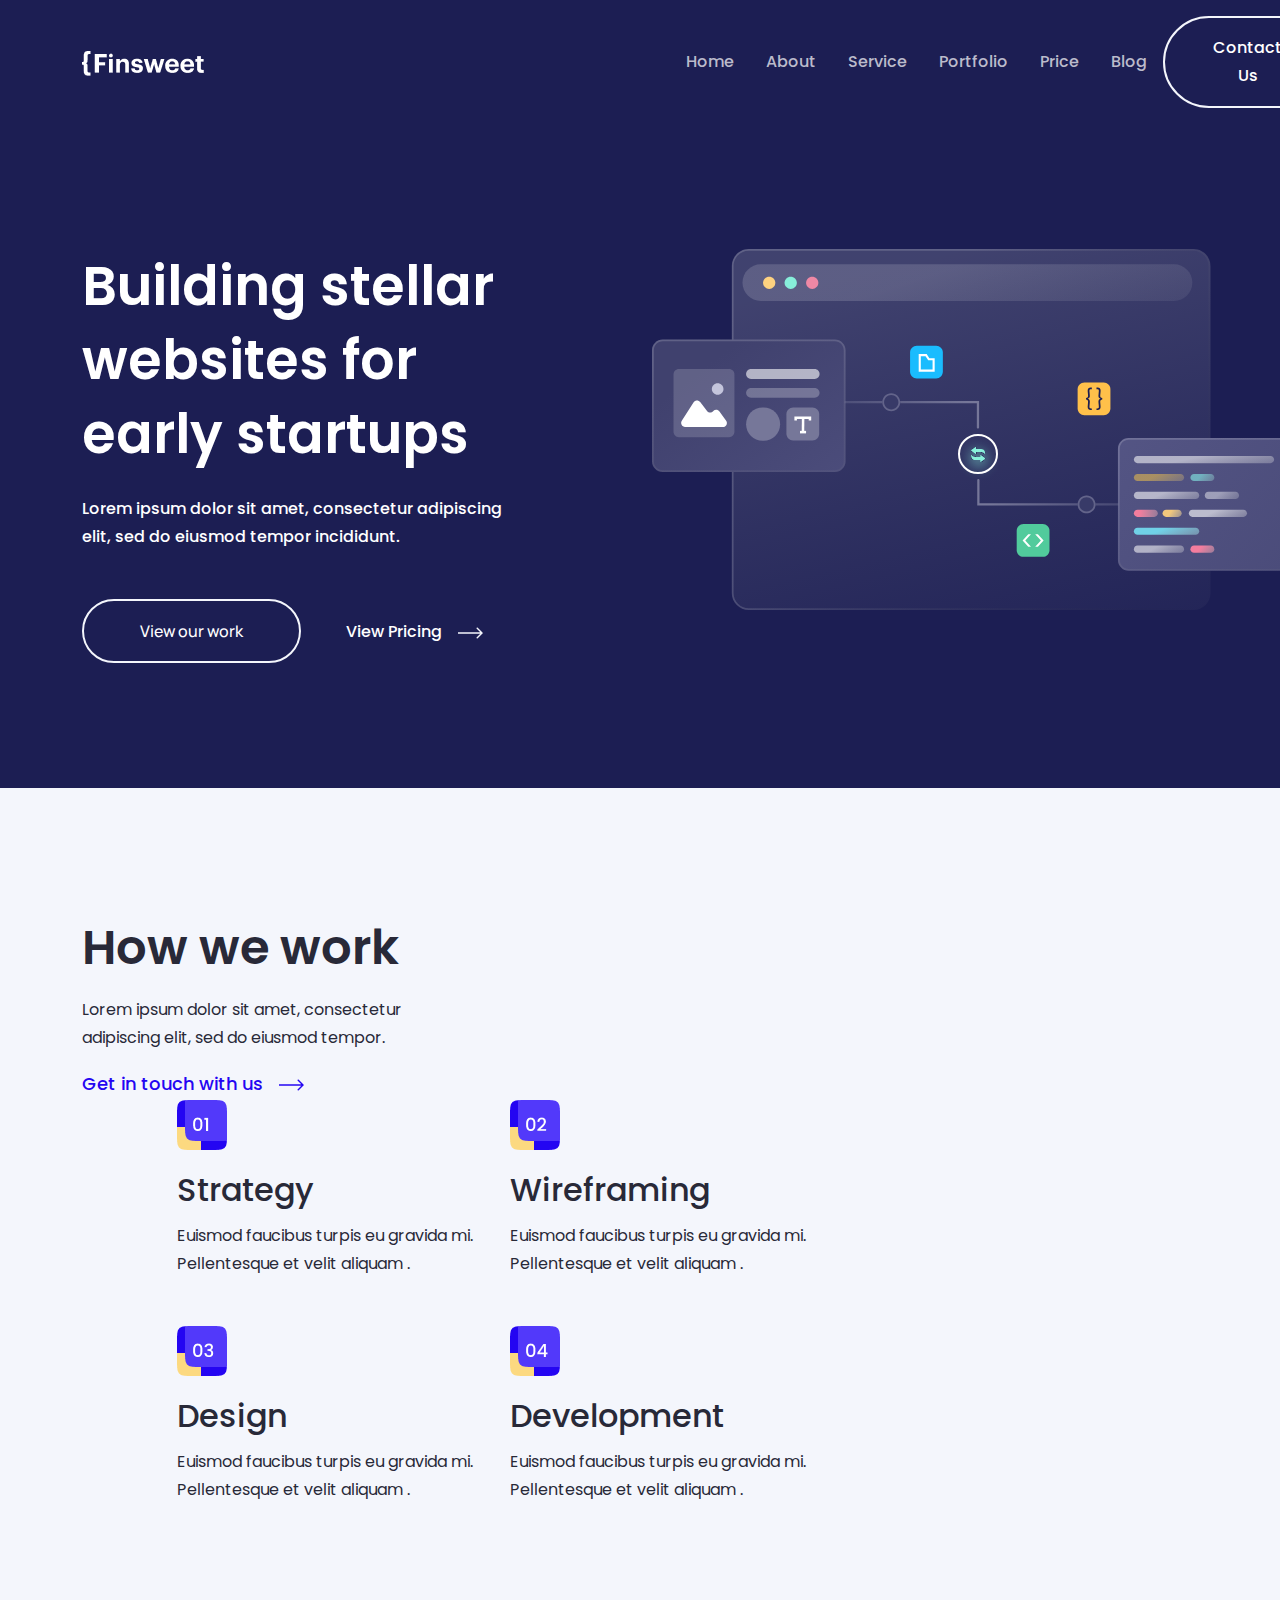
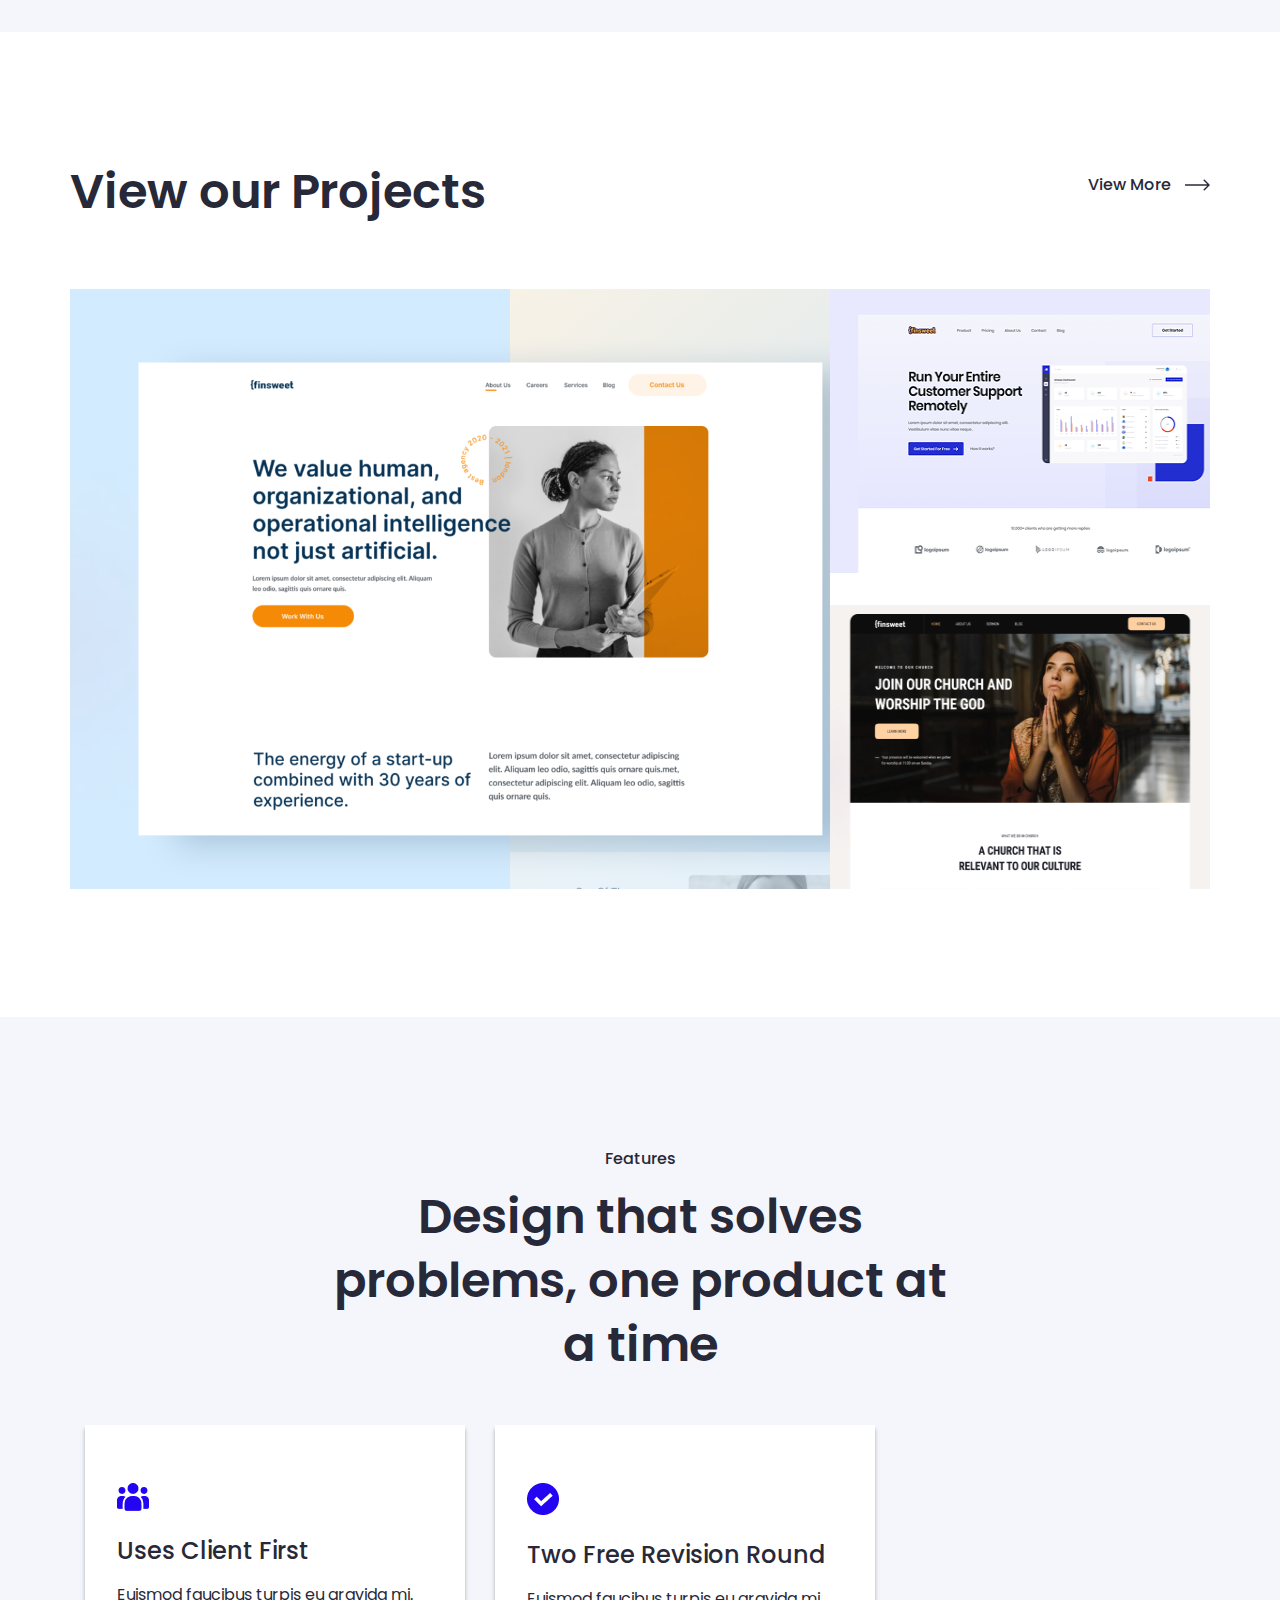
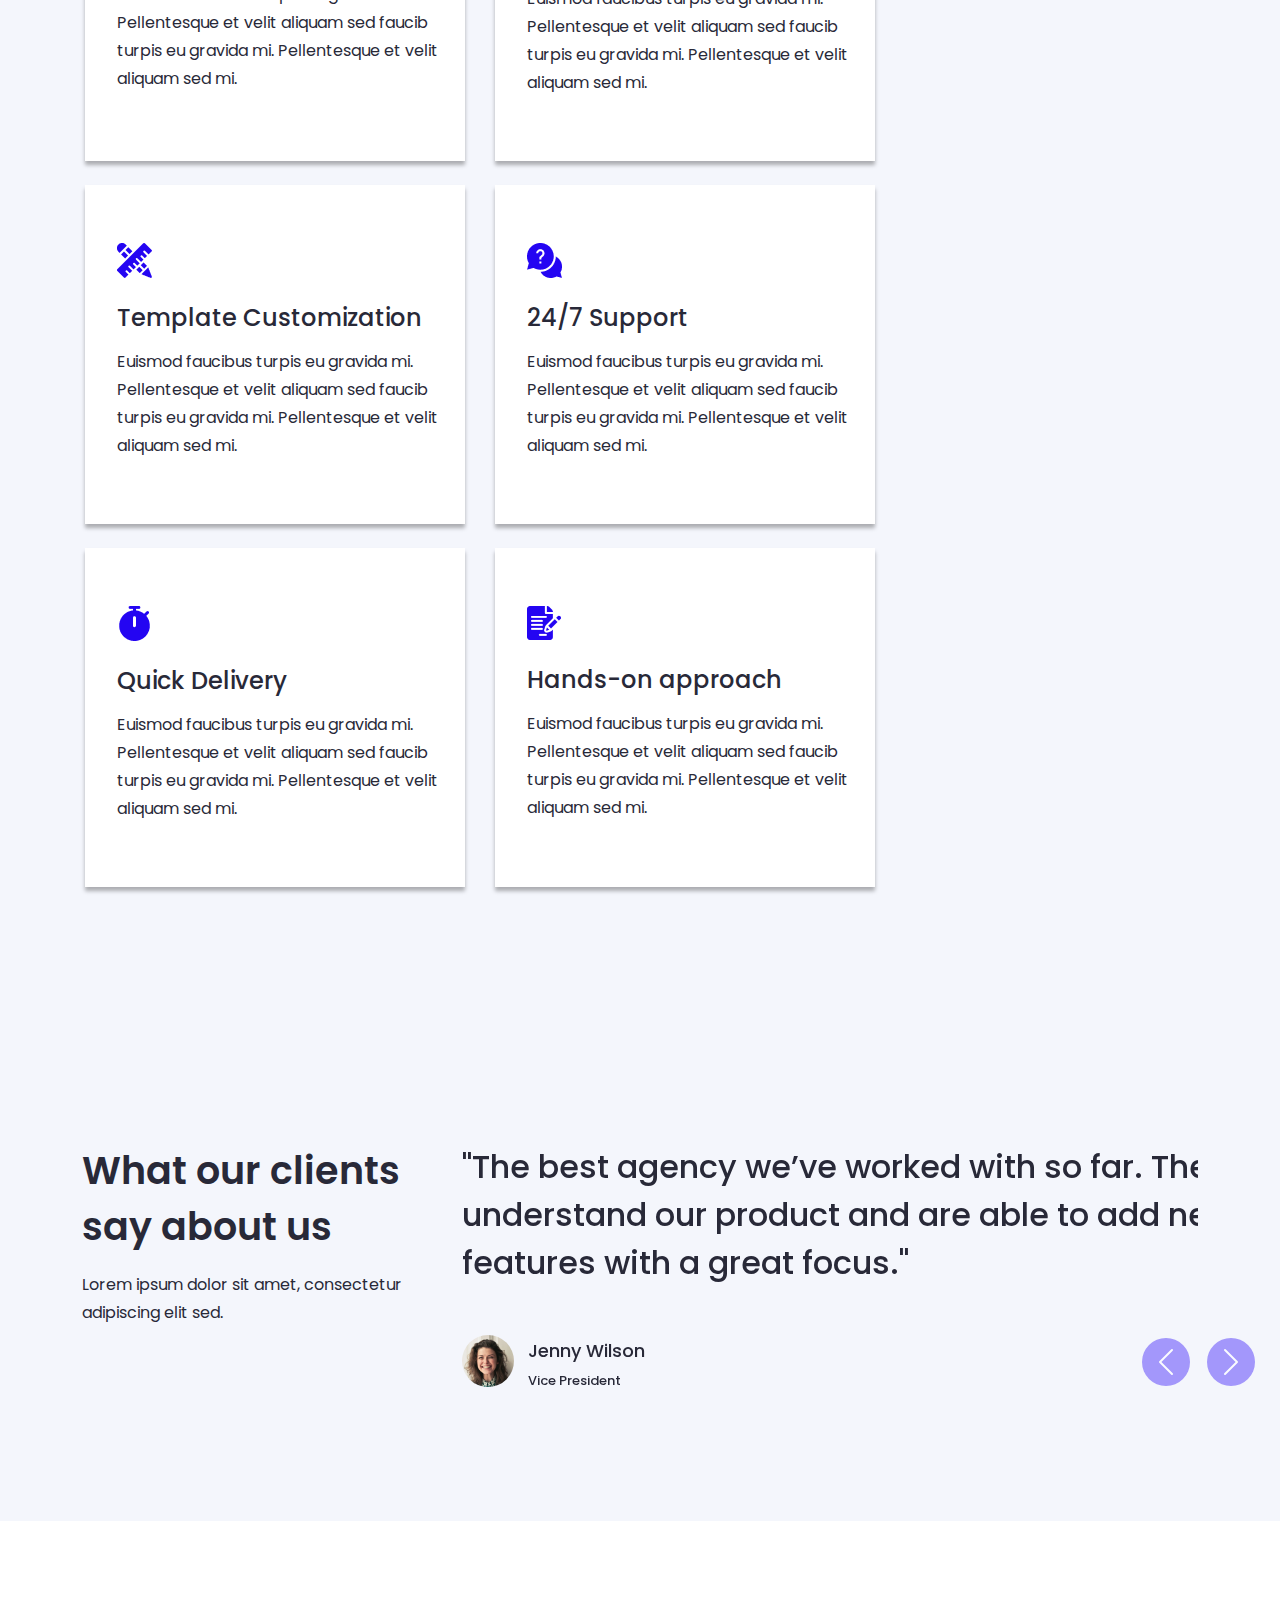
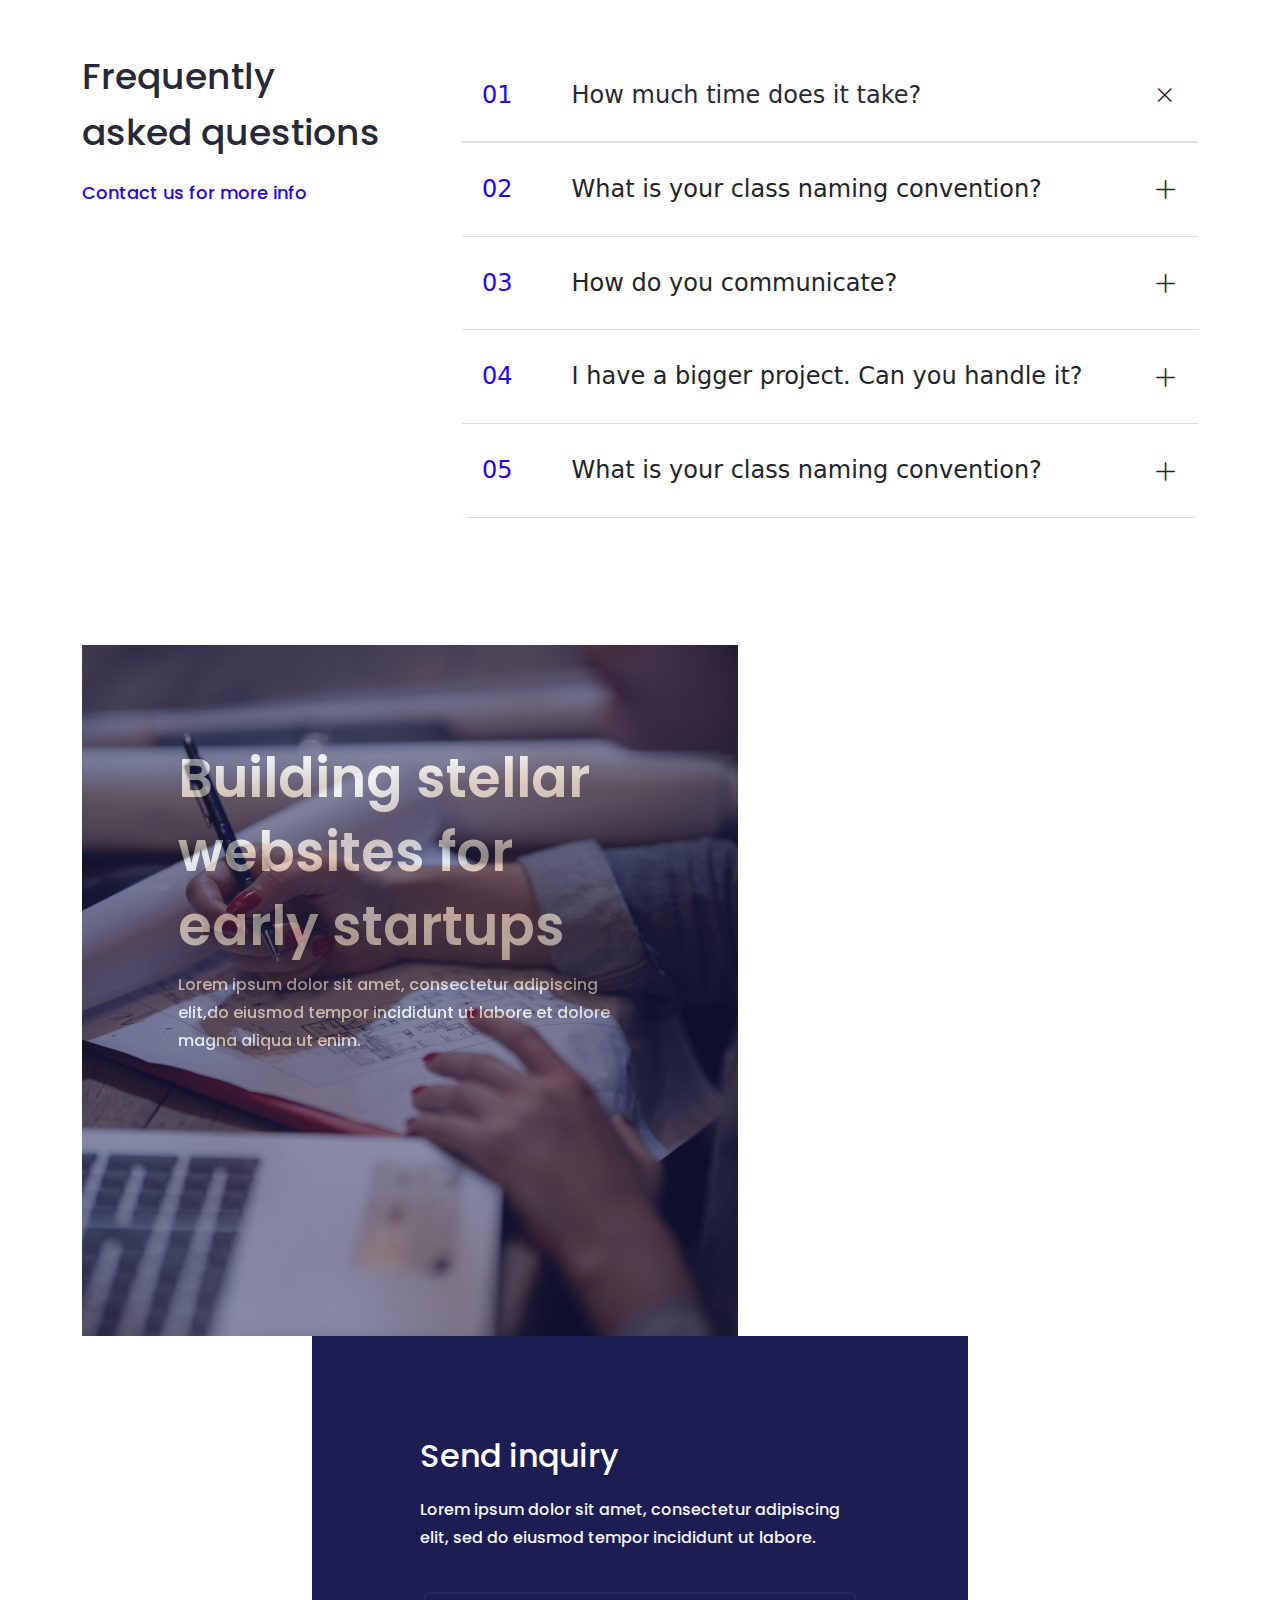
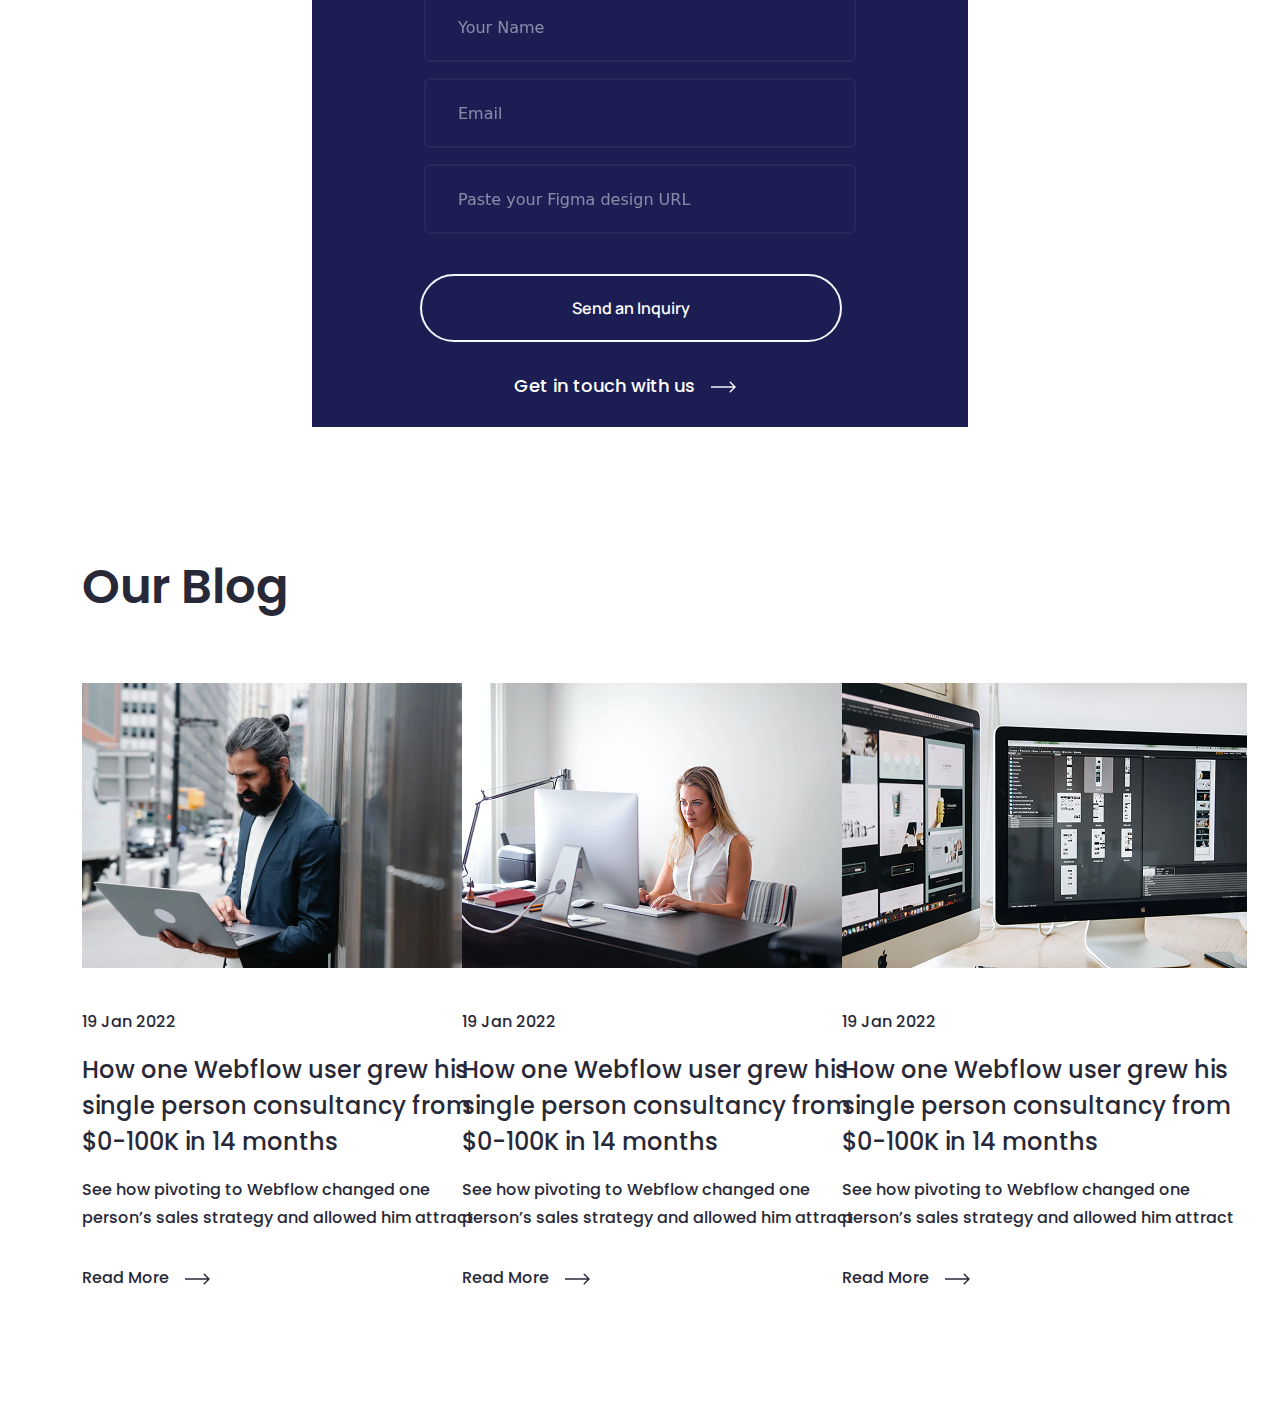
==== commit 2e7bd772: "only footer left" ====
--- a/index.html
+++ b/index.html
@@ -12,6 +12,7 @@
     <link rel="preconnect" href="https://fonts.googleapis.com">
     <link rel="preconnect" href="https://fonts.gstatic.com" crossorigin>
     <link href="https://fonts.googleapis.com/css2?family=Agbalumo&family=Poppins:ital,wght@0,100;0,200;0,300;0,400;0,500;0,600;0,700;0,800;0,900;1,100;1,200;1,300;1,400;1,500;1,600;1,700;1,800;1,900&display=swap" rel="stylesheet">
+    <link rel="stylesheet" href="https://cdn.jsdelivr.net/npm/bootstrap-icons@1.11.3/font/bootstrap-icons.min.css">
 </head>
 <body>
 <!-- -_-_-_-_-_-_-_-_-_-_-_-_-_-_-_-_-_-_-_-_-_-_-_-NAVBAR START-_-_-_-_-_-_-_-_-_-_-_-_-_-_-_-_-_-_-_-_-_-_-_-_-_-_ -->
@@ -257,7 +258,7 @@
                 <span>01</span> How much time does it take?
               </button>
             </h2>
-            <div id="collapseOne" class="accordion-collapse collapse show" data-bs-parent="#accordionExample">
+            <div id="collapseOne" class="accordion-collapse collapse" data-bs-parent="#accordionExample">
               <div class="accordion-body">
                 Lorem ipsum dolor sit amet, consectetur adipiscing elit, sed do eiusmod tempor incididunt ut labore et dolore magna aliqua.
               </div>
@@ -266,7 +267,7 @@
           <div class="accordion-item">
             <h2 class="accordion-header">
               <button class="accordion-button collapsed" type="button" data-bs-toggle="collapse" data-bs-target="#collapseTwo" aria-expanded="false" aria-controls="collapseTwo">
-                <span>02</span> How much time does it take?
+                <span>02</span> What is your class naming convention?
               </button>
             </h2>
             <div id="collapseTwo" class="accordion-collapse collapse" data-bs-parent="#accordionExample">
@@ -278,7 +279,7 @@
           <div class="accordion-item">
             <h2 class="accordion-header">
               <button class="accordion-button collapsed" type="button" data-bs-toggle="collapse" data-bs-target="#collapseThree" aria-expanded="false" aria-controls="collapseThree">
-                <span>03</span> How much time does it take?
+                <span>03</span> How do you communicate?
               </button>
             </h2>
             <div id="collapseThree" class="accordion-collapse collapse" data-bs-parent="#accordionExample">
@@ -290,7 +291,7 @@
           <div class="accordion-item">
             <h2 class="accordion-header">
               <button class="accordion-button collapsed" type="button" data-bs-toggle="collapse" data-bs-target="#collapseFour" aria-expanded="false" aria-controls="collapseFour">
-                <span>04</span> How much time does it take?
+                <span>04</span> I have a bigger project. Can you handle it?
               </button>
             </h2>
             <div id="collapseFour" class="accordion-collapse collapse" data-bs-parent="#accordionExample">
@@ -302,7 +303,7 @@
           <div class="accordion-item">
             <h2 class="accordion-header">
               <button class="accordion-button collapsed" type="button" data-bs-toggle="collapse" data-bs-target="#collapseFive" aria-expanded="false" aria-controls="collapseFive">
-                <span>05</span> How much time does it take?
+                <span>05</span> What is your class naming convention?
               </button>
             </h2>
             <div id="collapseFive" class="accordion-collapse collapse" data-bs-parent="#accordionExample">
@@ -317,6 +318,60 @@
   </div>
  </section>
 <!-- -_-_-_-_-_-_-_-_-_-_-_-_-_-_-_-_-_-_-_-_-_-_-_-FAQ END-_-_-_-_-_-_-_-_-_-_-_-_-_-_-_-_-_-_-_-_-_-_-_-_-_-_ -->
+<!-- -_-_-_-_-_-_-_-_-_-_-_-_-_-_-_-_-_-_-_-_-_-_-_-NEWSLETTER START-_-_-_-_-_-_-_-_-_-_-_-_-_-_-_-_-_-_-_-_-_-_-_-_-_-_ -->
+ <section id="newsletter">
+  <div class="container">
+    <div class="row">
+      <div class="col-lg-6 newsletter-left">
+        <img src="images/newsletter.png" alt="#newsletter">
+        <div class="newsletter-left-text">
+          <h3>Building stellar websites for early startups</h3>
+          <p>Lorem ipsum dolor sit amet, consectetur adipiscing elit,do eiusmod tempor incididunt ut labore et dolore magna aliqua ut enim.</p>
+        </div>
+      </div>
+      <div class="col-lg-6 newsletter-right">
+        <h3>Send inquiry</h3>
+        <p>Lorem ipsum dolor sit amet, consectetur adipiscing elit, sed do eiusmod tempor incididunt ut labore.</p>
+        <input type="text" class="form-control" placeholder="Your Name" recuired>
+        <input type="email" class="form-control" placeholder="Email" recuired>
+        <input type="text" class="form-control" placeholder="Paste your Figma design URL" recuired>
+        <button type="submit">Send an Inquiry</button>
+        <a href="#">Get in touch with us<span><img src="images/Arrow-news.png" alt="#arrow"></span></a>
+      </div>
+    </div>
+  </div>
+ </section>
+<!-- -_-_-_-_-_-_-_-_-_-_-_-_-_-_-_-_-_-_-_-_-_-_-_-NEWSLETTER END-_-_-_-_-_-_-_-_-_-_-_-_-_-_-_-_-_-_-_-_-_-_-_-_-_-_ -->
+<!-- -_-_-_-_-_-_-_-_-_-_-_-_-_-_-_-_-_-_-_-_-_-_-_-BLOG START-_-_-_-_-_-_-_-_-_-_-_-_-_-_-_-_-_-_-_-_-_-_-_-_-_-_ -->
+ <section id="blog">
+  <div class="container">
+    <h2>Our Blog</h2>
+    <div class="row">
+      <div class="col-lg-4">
+        <img src="images/blog1.png" alt="#blog1">
+        <p class="date">19 Jan 2022</p>
+        <h4>How one Webflow user grew his single person consultancy from $0-100K in 14 months</h4>
+        <p>See how pivoting to Webflow changed one person’s sales strategy and allowed him attract</p>
+        <a href="#">Read More<span><img src="images/Arrow-blog.png" alt="#arrow"></span></a>
+      </div>
+      <div class="col-lg-4">
+        <img src="images/blog2.png" alt="#blog2">
+        <p class="date">19 Jan 2022</p>
+        <h4>How one Webflow user grew his single person consultancy from $0-100K in 14 months</h4>
+        <p>See how pivoting to Webflow changed one person’s sales strategy and allowed him attract</p>
+        <a href="#">Read More<span><img src="images/Arrow-blog.png" alt="#arrow"></span></a>
+      </div>
+      <div class="col-lg-4">
+        <img src="images/blog3.png" alt="#blog3">
+        <p class="date">19 Jan 2022</p>
+        <h4>How one Webflow user grew his single person consultancy from $0-100K in 14 months</h4>
+        <p>See how pivoting to Webflow changed one person’s sales strategy and allowed him attract</p>
+        <a href="#">Read More<span><img src="images/Arrow-blog.png" alt="#arrow"></span></a>
+      </div>
+    </div>
+  </div>
+ </section>
+<!-- -_-_-_-_-_-_-_-_-_-_-_-_-_-_-_-_-_-_-_-_-_-_-_-BLOG END-_-_-_-_-_-_-_-_-_-_-_-_-_-_-_-_-_-_-_-_-_-_-_-_-_-_ -->
       <script src="js/bootstrap.bundle.min.js"></script>
 </body>
 </html>--- a/css/style.css
+++ b/css/style.css
@@ -467,7 +467,7 @@
     height: 52px;
 }
 .carousel-control-next{ 
-    top: 180px !important;
+    top: 195px !important;
     left: 745px !important;
     width: 48px !important;
     height: 48px !important;  
@@ -475,7 +475,7 @@
     border-radius: 50%;  
 }
 .carousel-control-prev{ 
-    top: 180px !important;
+    top: 195px !important;
     left: 680px !important;
     width: 48px !important;
     height: 48px !important; 
@@ -495,6 +495,7 @@
 #faq{
     padding: 128px 0;
     background: white;
+    height: 724px;
 }
 #faq h3{
     font-family: "Poppins", serif;
@@ -534,7 +535,196 @@
     font-weight: 500;
     margin-right: 59px;
 }
+#faq .accordion .accordion-item .accordion-collapse .accordion-body {
+    font-family: "Poppins", serif;
+    font-size: 18px;
+    font-weight: 500;
+    line-height: 32px;
+    width: 620px;
+    margin-left: 85px;
+}
+.accordion-button:focus {
+    box-shadow: none !important;
+}
+.accordion-button:not(.collapsed) {
+    color: #282938 !important; 
+    background-color: transparent !important;
+}
+.accordion-button::after {
+    width: auto !important;
+    font-family: bootstrap-icons !important;
+    content: "\F64D" !important;
+    background-image: none !important;
+    font-size: 25px;
+    line-height: 22px;
+    transition: var(--bs-accordion-btn-icon-transition) !important;
+}
+.accordion-button:not(.collapsed)::after {
+    transform: rotate(45deg) !important;
+}
+/* FAQ CSS END */
+/* -_-_-_-_-_-_-_-_-_-_-_-_-_-_-_-_-_-_-_-_-_-_-_-_-_-_-_-_-_-_-_-_-_-_-_-_-_-_-_-_-_-_-_-_-_-_-_-_-_-_-_-_-_-_-_-_-_-_-_-_-_-_-_-*/
+/* -_-_-_-_-_-_-_-_-_-_-_-_-_-_-_-_-_-_-_-_-_-_-_-_-_-_-_-_-_-_-_-_-_-_-_-_-_-_-_-_-_-_-_-_-_-_-_-_-_-_-_-_-_-_-_-_-_-_-_-_-_-_-_-*/
+/* NEWSLATER CSS START */
+#newsletter{
+    padding: 0;
+}
+#newsletter .newsletter-left{
+    position: relative;
+}
+#newsletter .newsletter-left .newsletter-left-text {
+    position: absolute;
+    top: 0;
+    left: 12px;
+    background: #1C1E53;
+    opacity: .5;
+    width: 656px;
+    height: 691px;
+    padding: 96px 96px 261px 96px;
+}
+#newsletter .newsletter-left .newsletter-left-text h3{
+    font-family: "Poppins", serif;
+    font-size: 54px;
+    font-weight: 600;
+    line-height: 74px; 
+    color: #FFFFFF;
+}
+#newsletter .newsletter-left .newsletter-left-text p{
+    font-family: "Poppins", serif;
+    font-size: 16px;
+    font-weight: 500;
+    line-height: 28px; 
+    color: #FFFFFF;
+}
+#newsletter .newsletter-right{
+    background: #1C1E53;
+    width: 656px;
+    height: 691px;
+    margin: 0 auto;
+}
+#newsletter .newsletter-right h3{
+    font-family: "Poppins", serif;
+    font-size: 32px;
+    font-weight: 500;
+    line-height: 48px; 
+    color: #FFFFFF;
+    margin-top: 96px;
+    margin-left: 96px;
+}
+#newsletter .newsletter-right p{
+    font-family: "Poppins", serif;
+    font-size: 16px;
+    font-weight: 500;
+    line-height: 28px; 
+    color: #F4F6FC;
+    margin: 16px 96px 40px 96px ;
+}
+.form-control {
+    padding-top: 18px !important;
+    padding-bottom: 18px !important;
+    padding-left: 32px !important;
+    line-height: 28px !important;
+    color: #F4F6FC !important;
+    border: 2px solid rgba(255, 255, 255, 0.05) !important;
+    margin-top: 16px !important;
+    width: 432px !important;
+    margin: 0 auto;
+    background: transparent !important;
+    height: 70px;
+}
+.form-control::placeholder {
+    color: #F4F6FC!important;  
+    opacity: .5 !important;  
+}
+#newsletter .newsletter-right button{
+    font-family: "Manrope", serif;
+    font-weight: 600;
+    font-size: 16px;
+    line-height: 32px;
+    padding: 16px 150px;
+    background: transparent;
+    border-radius: 100px;
+    color: white;
+    border: 2px solid #F4F6FC;
+    transition: all linear 0.3s;
+    margin-top: 40px;
+    margin-bottom: 28px;
+    margin-left: 96px;
+    margin-right: 96px;
+}
+#newsletter .newsletter-right button:hover{
+    background: #FCD980;
+    color: #1B1C2B;
+    border: 2px solid #FCD980;
+}
+#newsletter .newsletter-right a{
+    font-family: "Poppins", serif;
+    font-size: 18px;
+    font-weight: 500;
+    line-height: 32px; 
+    color: white;
+    text-decoration: none;
+    margin: 0 190px;
+}
+#newsletter .newsletter-right a span{
+    margin-left: 16px;
+}
+/* NEWSLATER CSS END */
+/* -_-_-_-_-_-_-_-_-_-_-_-_-_-_-_-_-_-_-_-_-_-_-_-_-_-_-_-_-_-_-_-_-_-_-_-_-_-_-_-_-_-_-_-_-_-_-_-_-_-_-_-_-_-_-_-_-_-_-_-_-_-_-_-*/
+/* -_-_-_-_-_-_-_-_-_-_-_-_-_-_-_-_-_-_-_-_-_-_-_-_-_-_-_-_-_-_-_-_-_-_-_-_-_-_-_-_-_-_-_-_-_-_-_-_-_-_-_-_-_-_-_-_-_-_-_-_-_-_-_-*/
+/* BLOG CSS START */
+#blog{
+    margin-top: 128px;
+    margin-bottom: 128px;
+}
+#blog h2{
+    font-family: "Poppins", serif;
+    font-size: 48px;
+    font-weight: 600;
+    line-height: 64px; 
+    color: #282938;
+    margin-bottom: 64px;
+}
+#blog h4{
+    font-family: "Poppins", serif;
+    font-size: 24px;
+    font-weight: 500;
+    line-height: 36px; 
+    color: #282938;
+    margin-bottom: 16px;
+    margin-top: 16px;
+    width: 405px;
+}
+#blog p{
+    font-family: "Poppins", serif;
+    font-size: 16px;
+    font-weight: 500;
+    line-height: 28px; 
+    color: #282938;
+    width: 405px;
+    margin-bottom: 32px;
+}
+#blog .date{
+    margin-top: 40px;
+    margin-bottom: 0;
+}
+#blog a{
+    font-family: "Poppins", serif;
+    font-size: 16px;
+    font-weight: 500;
+    line-height: 28px; 
+    color: #282938;
+    text-decoration: none;
+    margin: 0;
+}
+#blog a span{
+    margin-left: 16px;
+}
+/* BLOG CSS END */
+/* -_-_-_-_-_-_-_-_-_-_-_-_-_-_-_-_-_-_-_-_-_-_-_-_-_-_-_-_-_-_-_-_-_-_-_-_-_-_-_-_-_-_-_-_-_-_-_-_-_-_-_-_-_-_-_-_-_-_-_-_-_-_-_-*/
+/* -_-_-_-_-_-_-_-_-_-_-_-_-_-_-_-_-_-_-_-_-_-_-_-_-_-_-_-_-_-_-_-_-_-_-_-_-_-_-_-_-_-_-_-_-_-_-_-_-_-_-_-_-_-_-_-_-_-_-_-_-_-_-_-*/
+/* FOOTER CSS START */
 
-/* FAQ CSS END */
+/* FOOTER CSS END */
 /* -_-_-_-_-_-_-_-_-_-_-_-_-_-_-_-_-_-_-_-_-_-_-_-_-_-_-_-_-_-_-_-_-_-_-_-_-_-_-_-_-_-_-_-_-_-_-_-_-_-_-_-_-_-_-_-_-_-_-_-_-_-_-_-*/
 /* -_-_-_-_-_-_-_-_-_-_-_-_-_-_-_-_-_-_-_-_-_-_-_-_-_-_-_-_-_-_-_-_-_-_-_-_-_-_-_-_-_-_-_-_-_-_-_-_-_-_-_-_-_-_-_-_-_-_-_-_-_-_-_-*/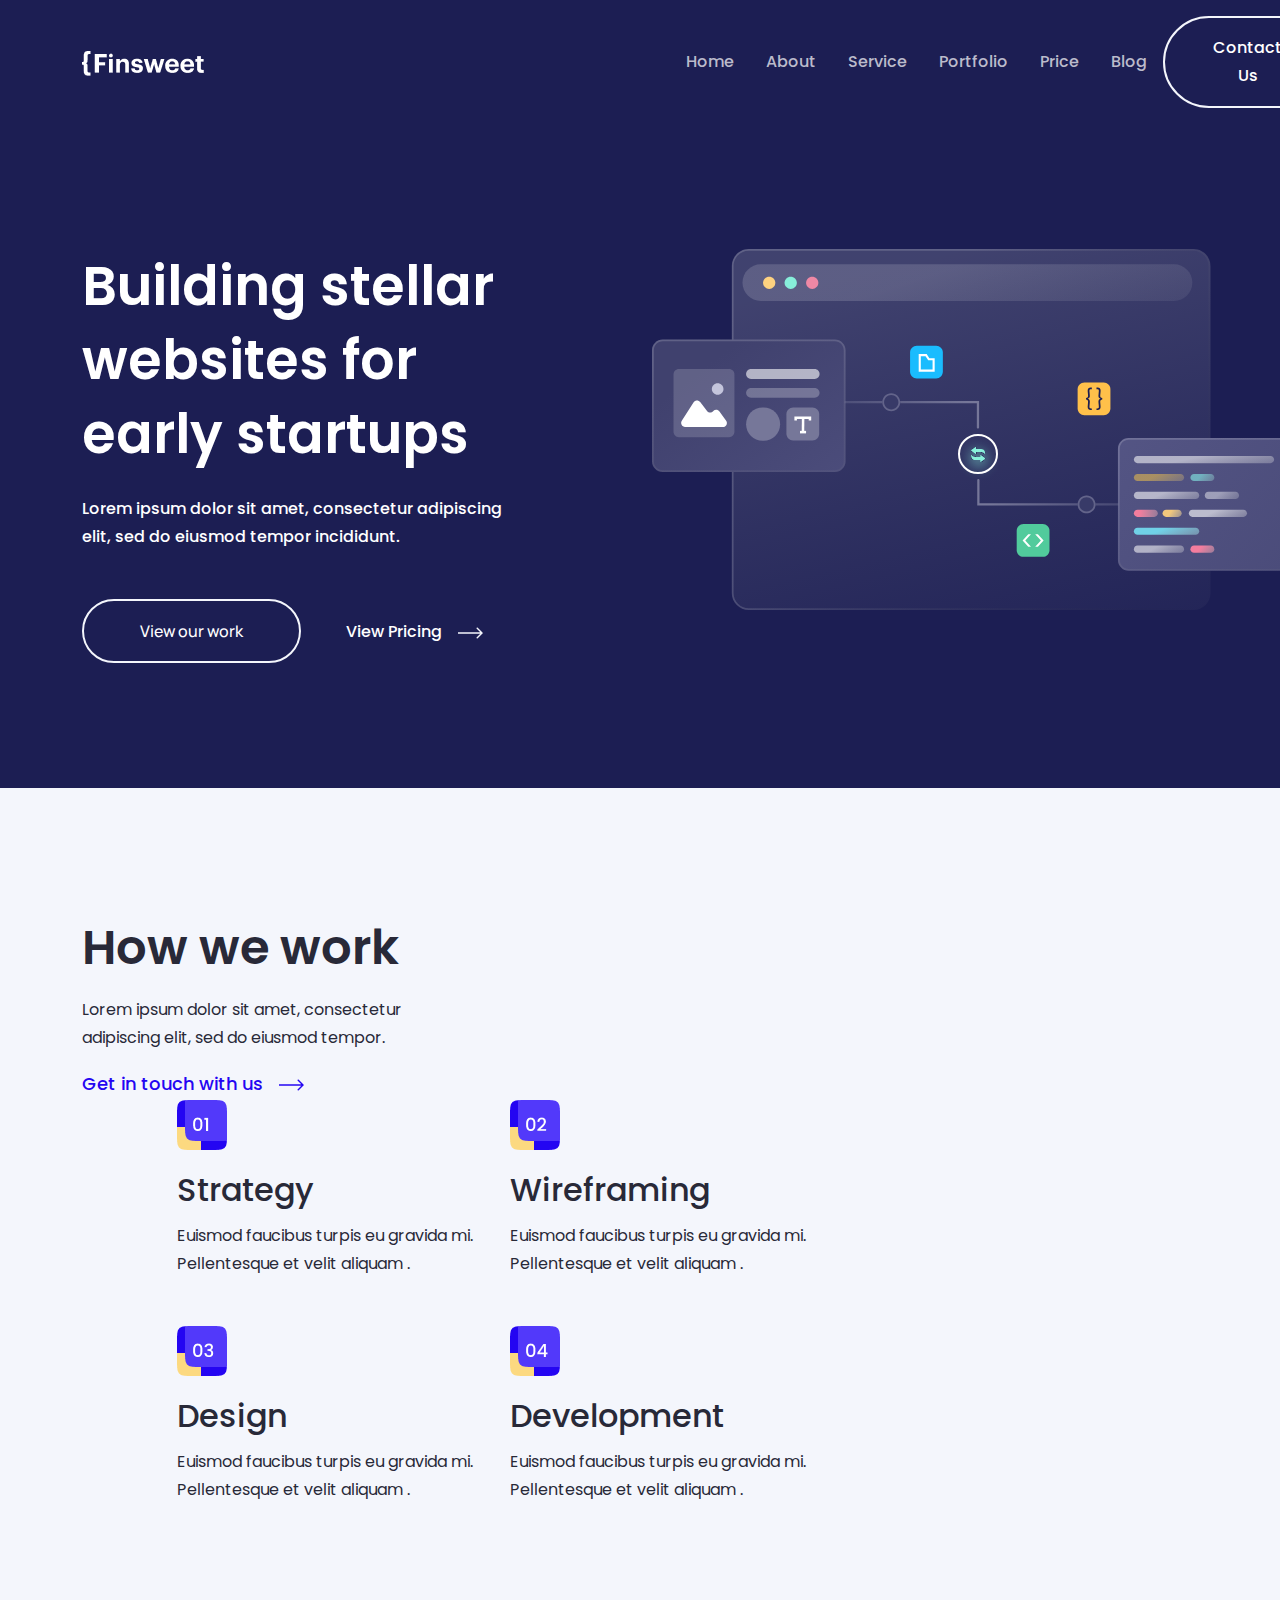
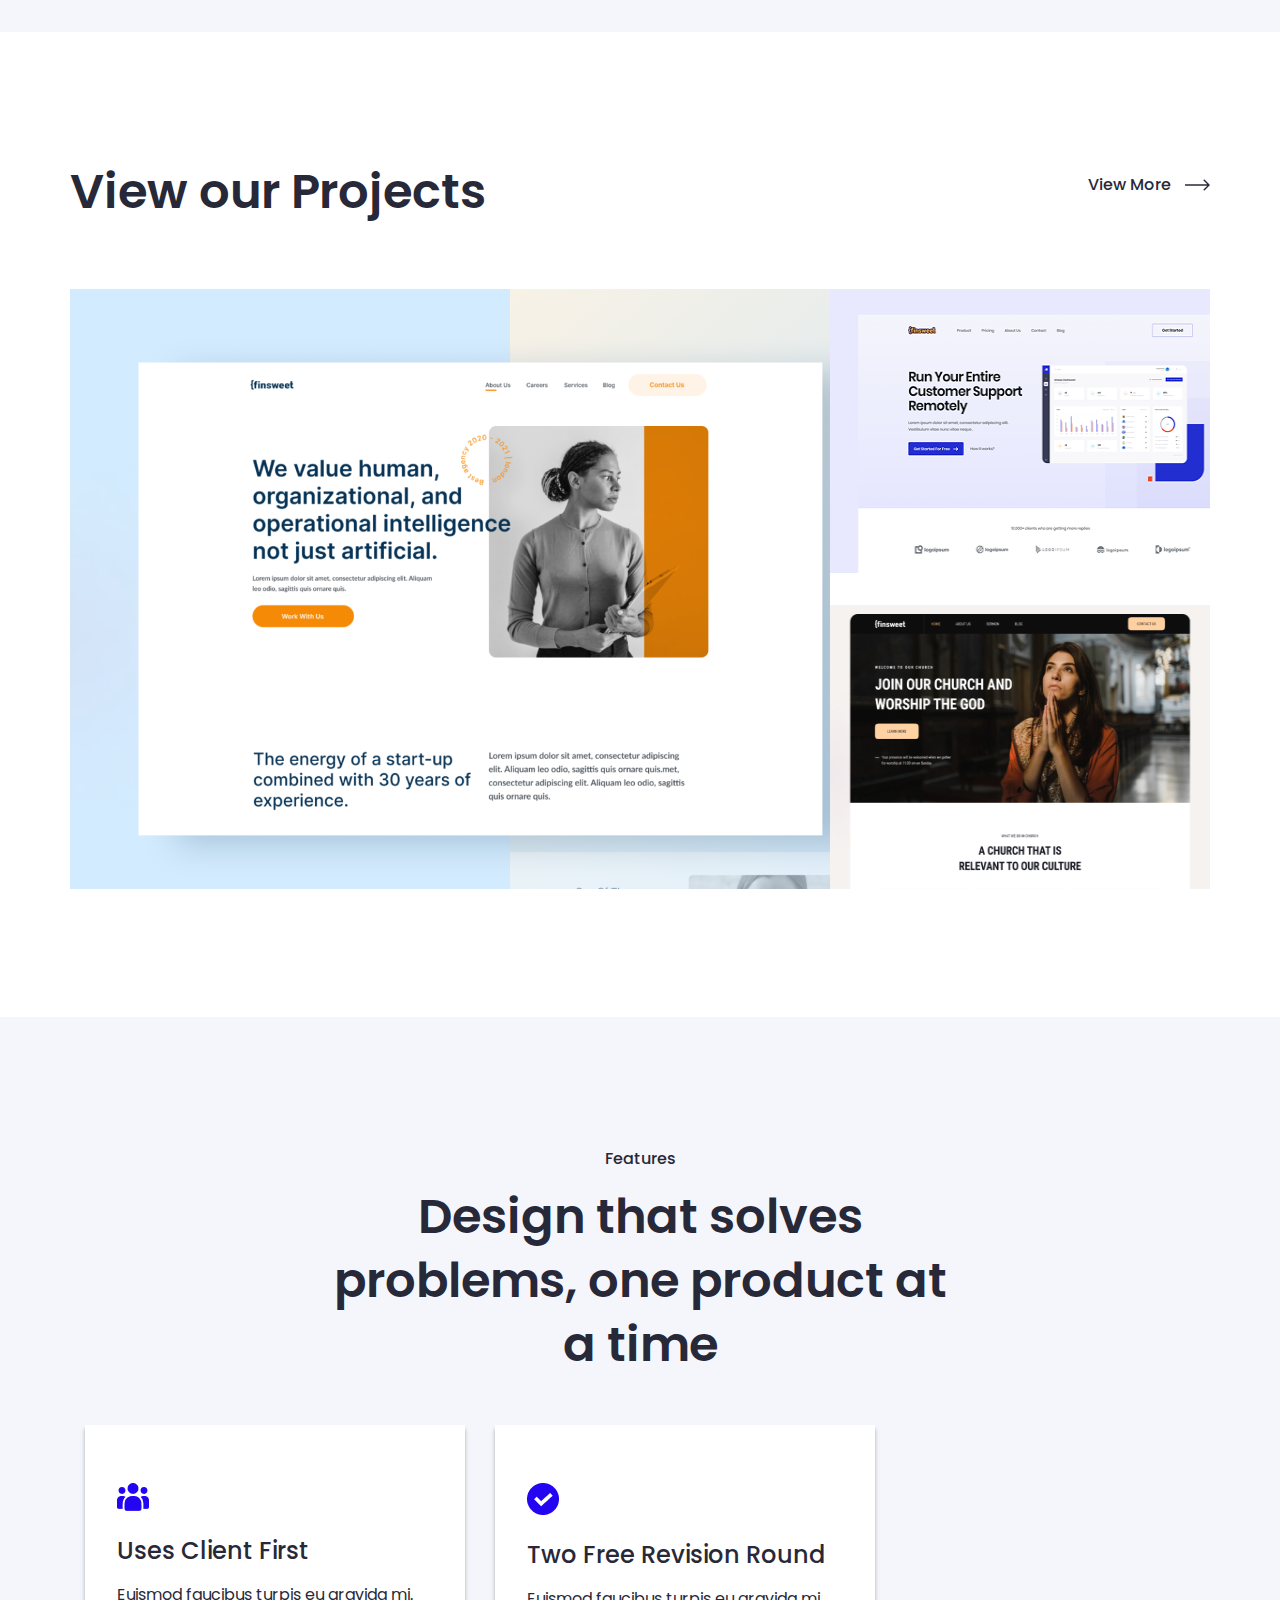
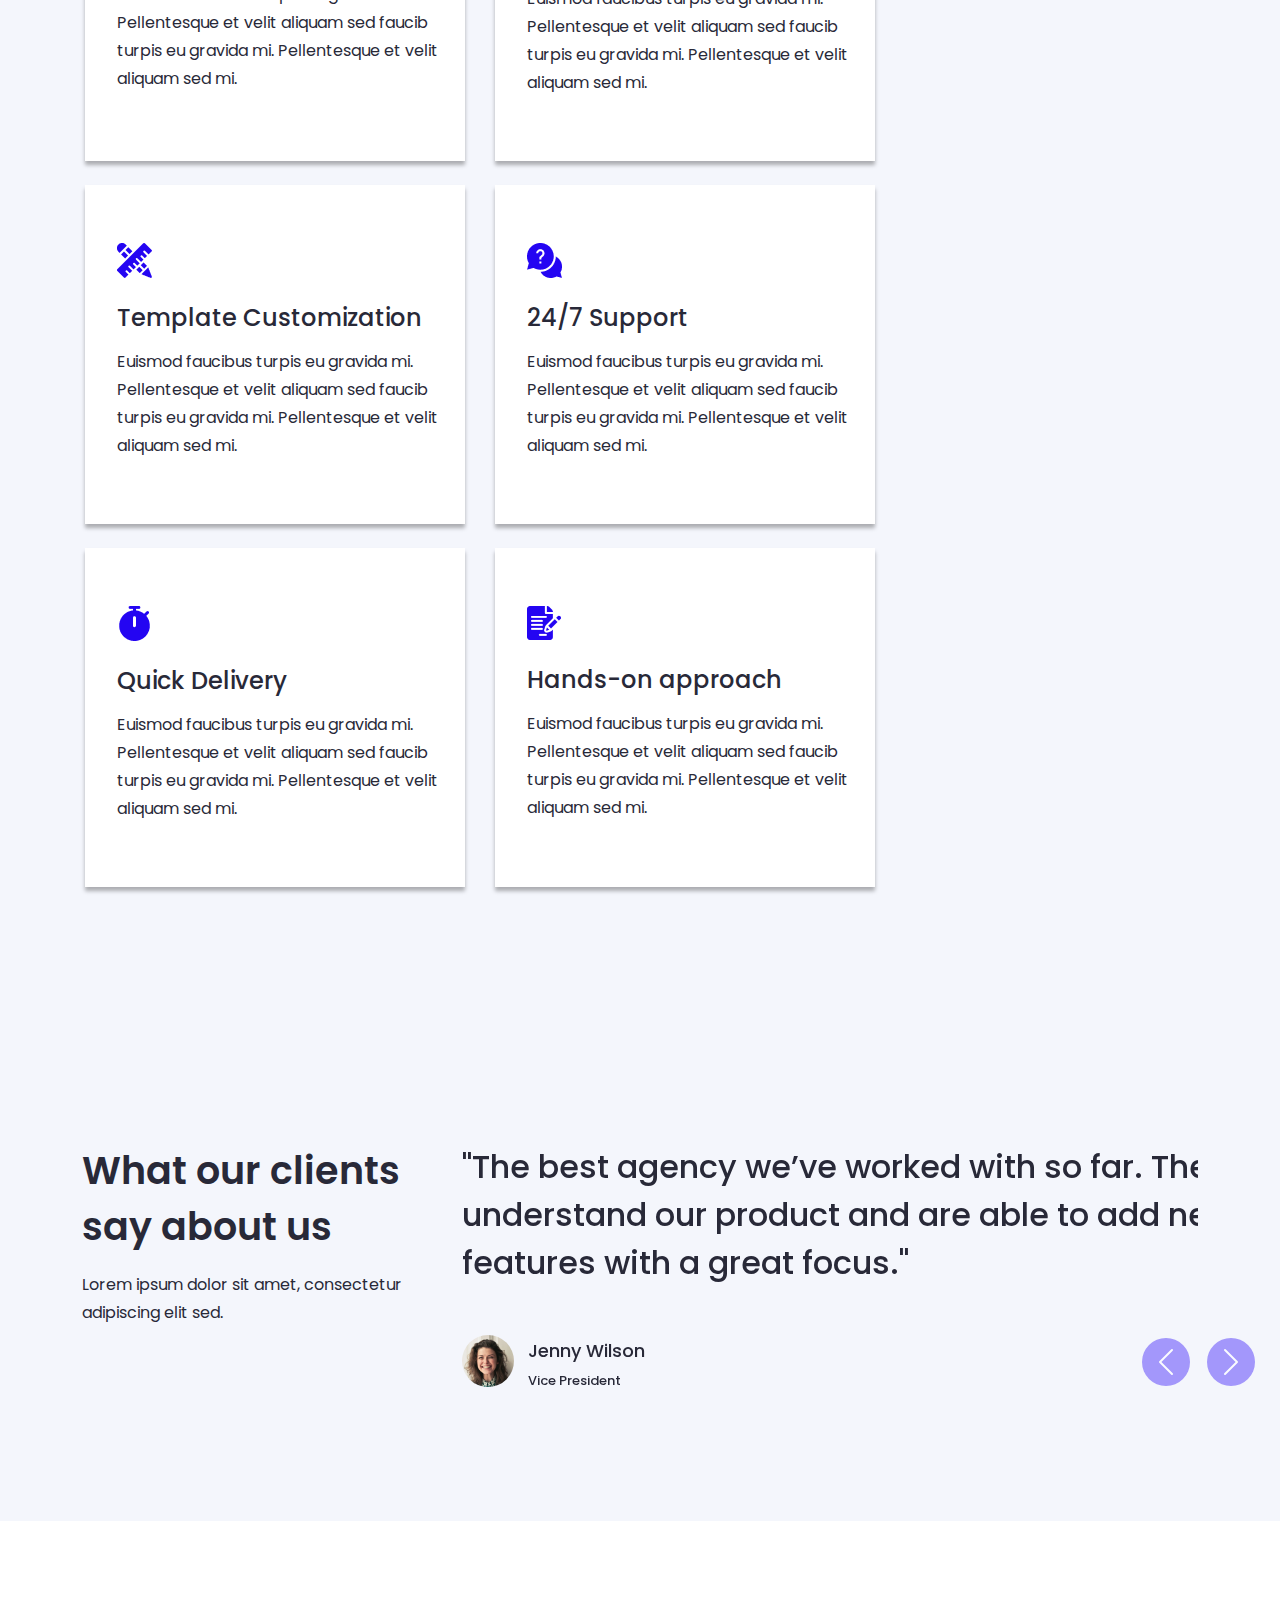
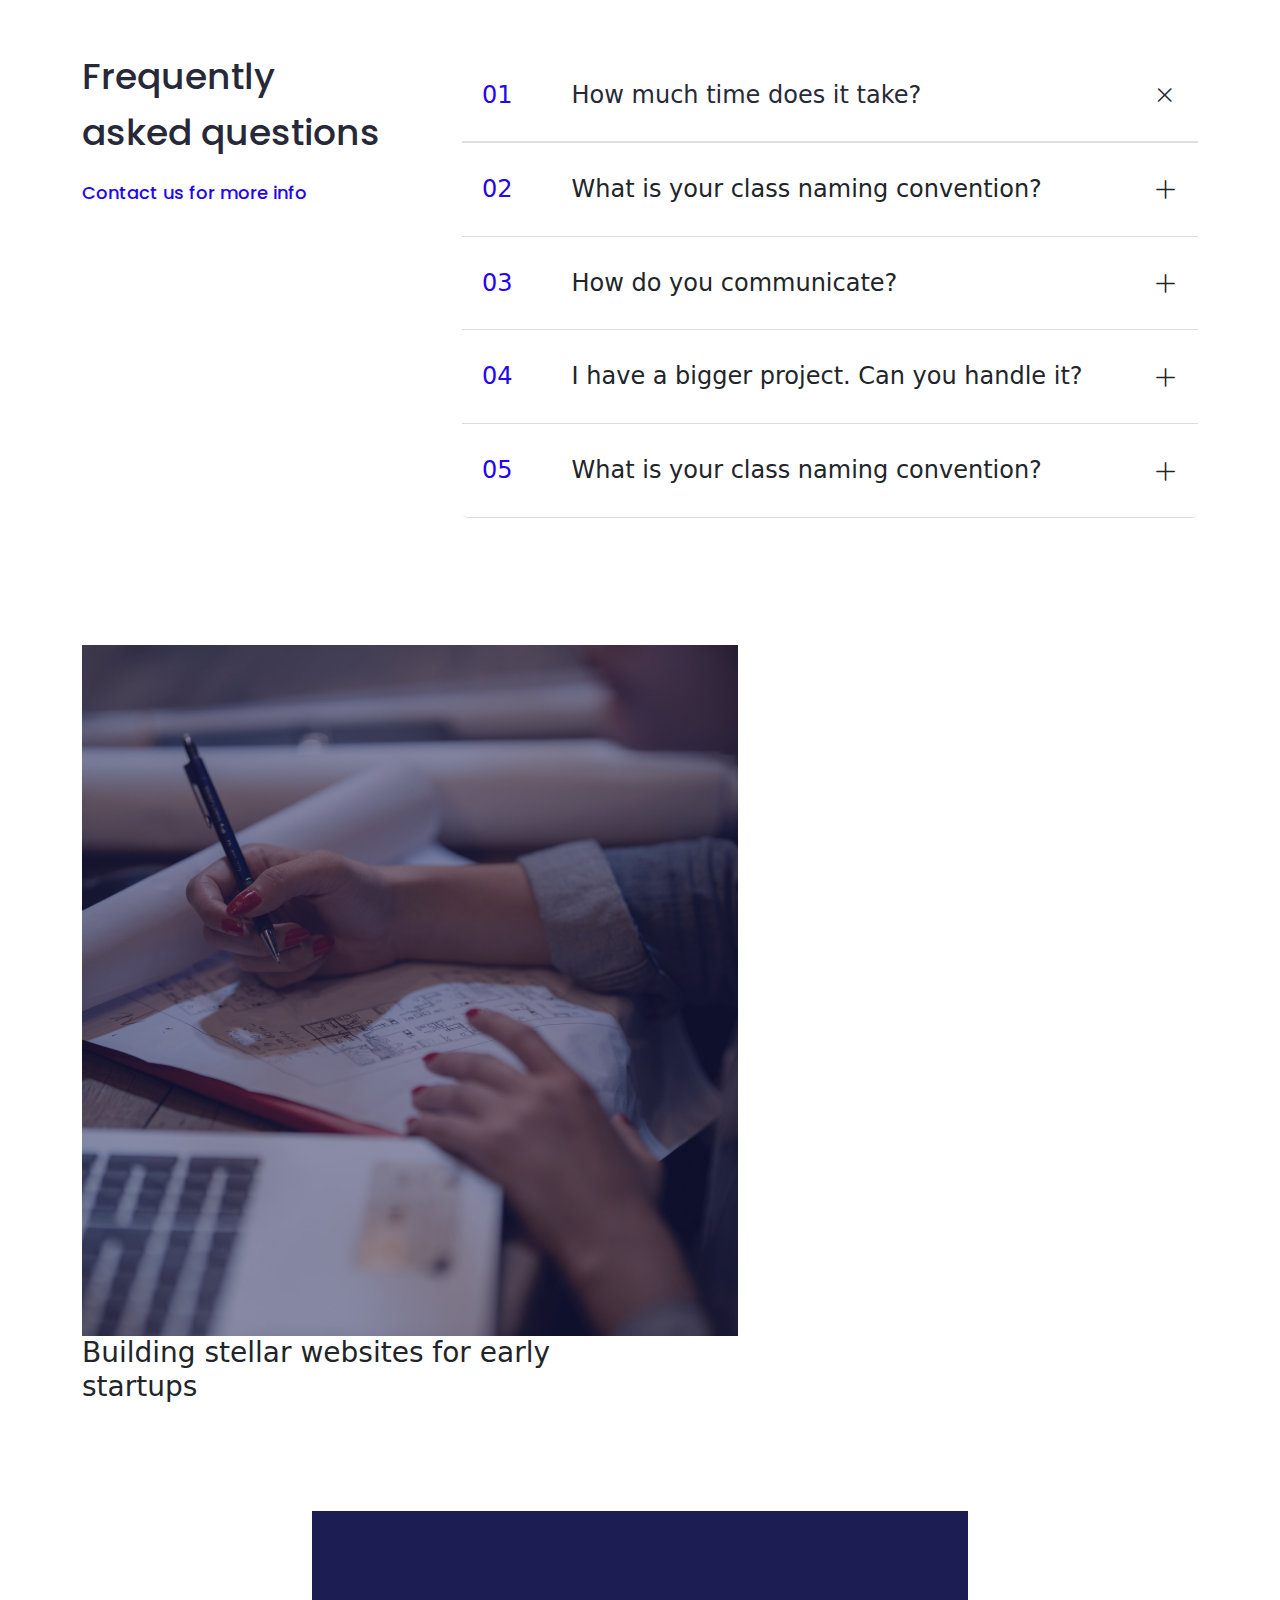
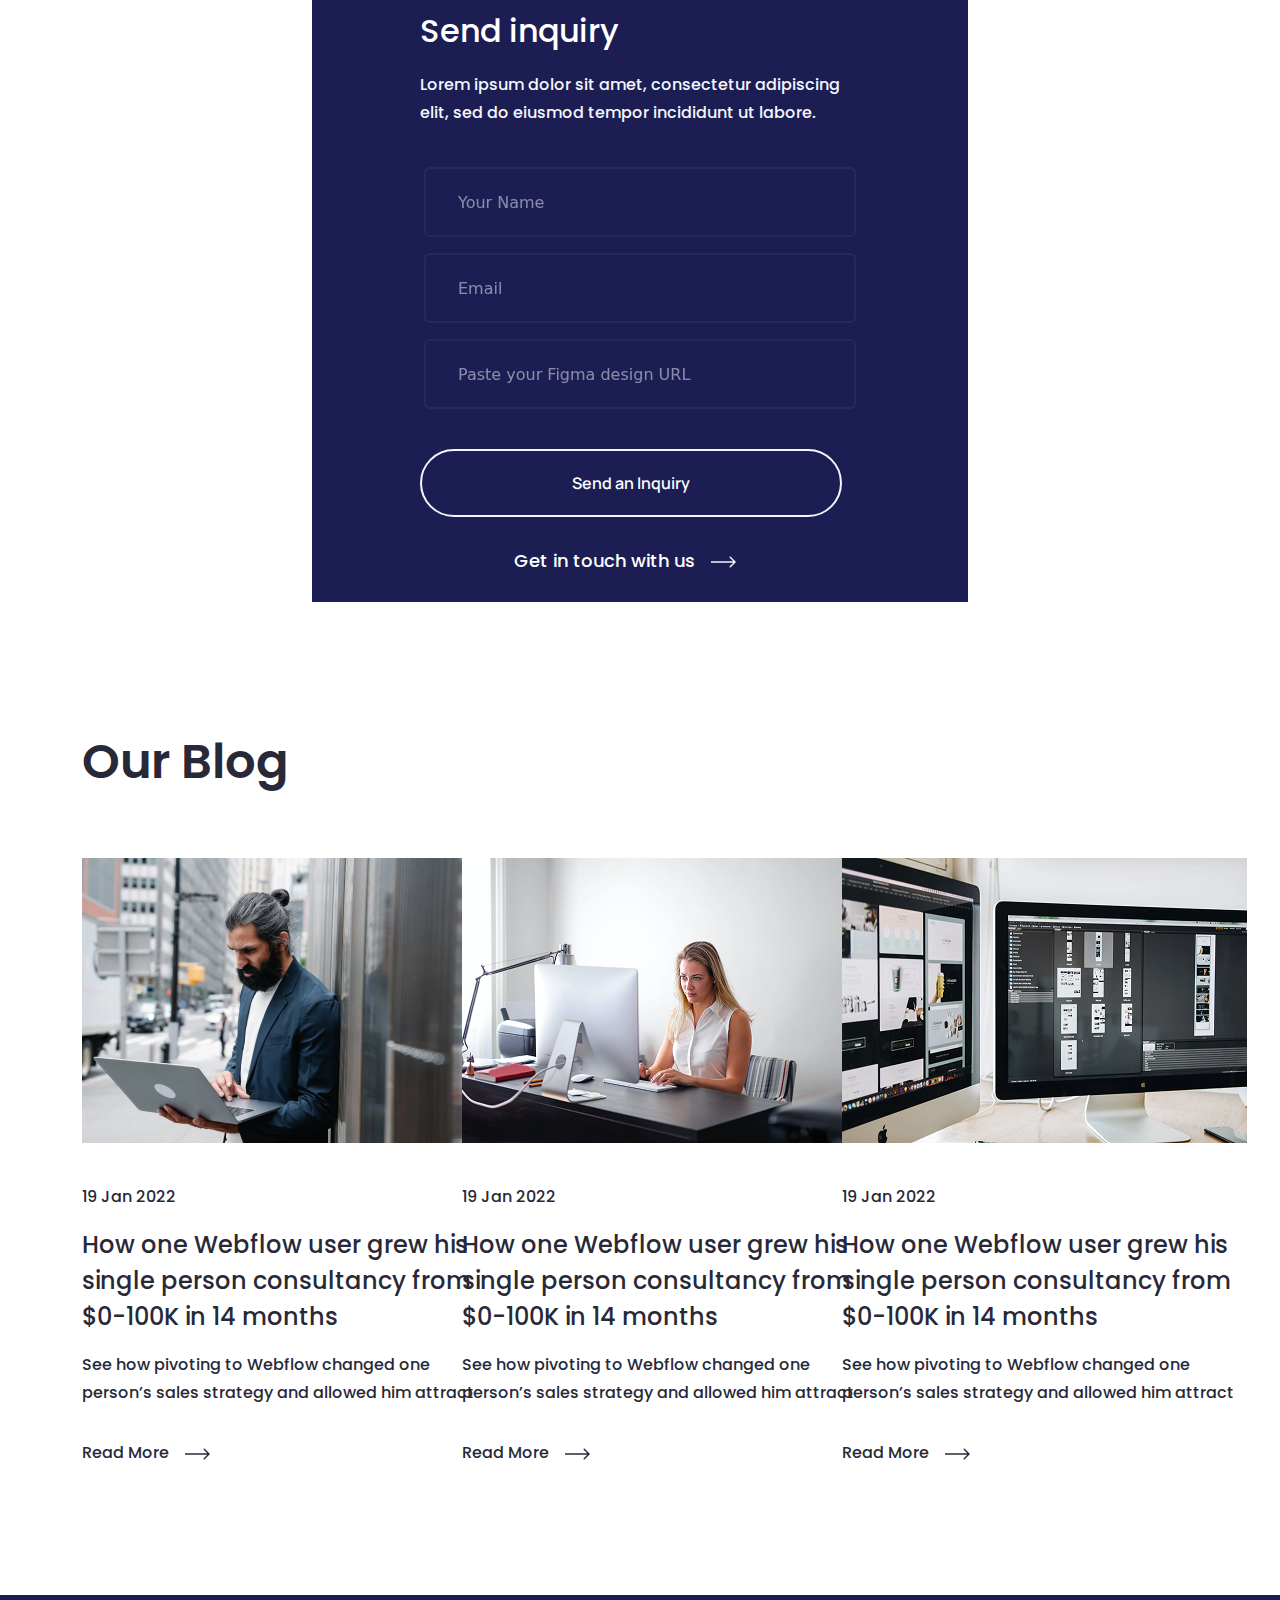
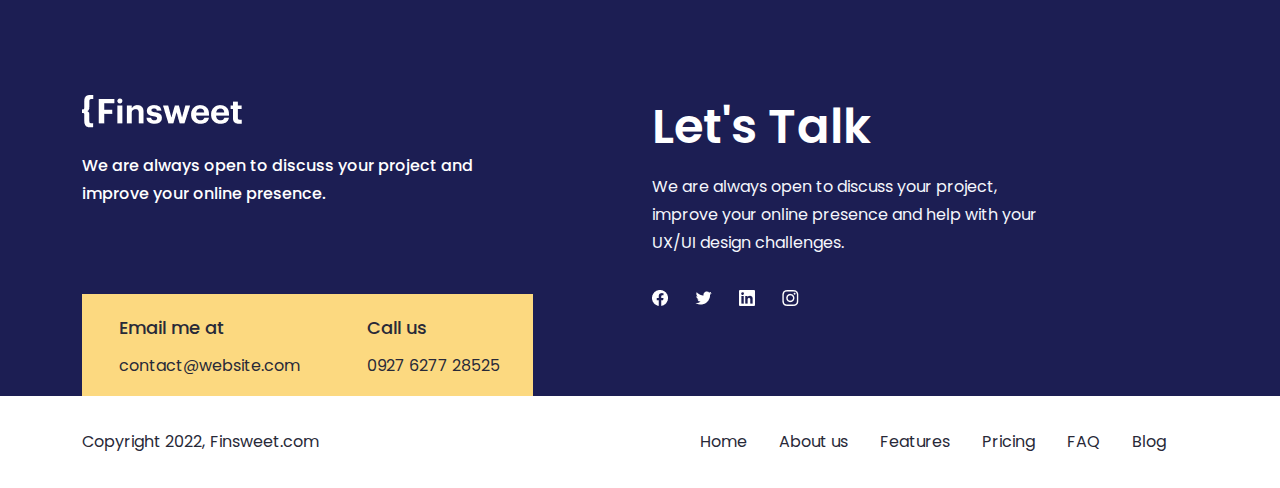
==== commit d2a8dd1c: "home page done" ====
--- a/index.html
+++ b/index.html
@@ -324,6 +324,7 @@
     <div class="row">
       <div class="col-lg-6 newsletter-left">
         <img src="images/newsletter.png" alt="#newsletter">
+        <div class="newsletter-left-bg"> </div>
         <div class="newsletter-left-text">
           <h3>Building stellar websites for early startups</h3>
           <p>Lorem ipsum dolor sit amet, consectetur adipiscing elit,do eiusmod tempor incididunt ut labore et dolore magna aliqua ut enim.</p>
@@ -372,6 +373,76 @@
   </div>
  </section>
 <!-- -_-_-_-_-_-_-_-_-_-_-_-_-_-_-_-_-_-_-_-_-_-_-_-BLOG END-_-_-_-_-_-_-_-_-_-_-_-_-_-_-_-_-_-_-_-_-_-_-_-_-_-_ -->
+<!-- -_-_-_-_-_-_-_-_-_-_-_-_-_-_-_-_-_-_-_-_-_-_-_-FOOTER START-_-_-_-_-_-_-_-_-_-_-_-_-_-_-_-_-_-_-_-_-_-_-_-_-_-_ -->
+ <footer id="footer">
+  <div class="footer-top">
+    <div class="footer-up">
+      <div class="container">
+      <div class="row justify-content-lg-between">
+        <div class="col-lg-5 footer-up-left">
+          <img src="images/footer-logo.png" alt="#footer-logo">
+          <h6>We are always open to discuss your project and improve your online presence.</h6>
+          <div class="contact d-flex">
+            <div class="mail">
+              <h4>Email me at</h4>
+              <p>contact@website.com</p>
+            </div>
+            <div class="call">
+              <h4>Call us</h4>
+              <p>0927 6277 28525</p>
+            </div>
+          </div>
+        </div>
+        <div class="col-lg-6 footer-up-right">
+          <h2>Let's Talk</h2>
+          <p>We are always open to discuss your project, improve your online presence and help with your UX/UI design challenges.</p>
+          <div class="social-icons d-flex">
+            <a href="#"><img src="images/favebook.png" alt="#facebook"></a>
+            <a href="#"><img src="images/x.png" alt="#x"></a>
+            <a href="#"><img src="images/linkedin.png" alt="#linkedin"></a>
+            <a href="#"><img src="images/insta.png" alt="#insta"></a>
+          </div>
+        </div>
+      </div>
+    </div>
+  </div>
+
+  <div class="footer-down">
+      <div class="container">
+        <div class="row justify-content-lg-between">
+          <div class="col-lg-6 d-flex">
+            <p>Copyright 2022,<a href="#">Finsweet.com</a></p>
+          </div>
+          <div class="col-lg-6 d-flex align-items-center justify-content-end">
+        <div class="footer-down-lists">
+        <ul class="d-flex m-0">
+          <li>
+            <a href="#">Home</a>
+          </li>
+          <li>
+            <a href="#">About us</a>
+          </li>
+          <li>
+            <a href="#">Features</a>
+          </li>
+          <li>
+            <a href="#">Pricing</a>
+          </li>
+          <li>
+            <a href="#">FAQ</a>
+          </li>
+          <li>
+            <a href="#">Blog</a>
+          </li>
+        </ul>
+      </div>
+          </div>
+        </div>
+      </div>
+    </div>
+  </div>
+ </footer>
+<!-- -_-_-_-_-_-_-_-_-_-_-_-_-_-_-_-_-_-_-_-_-_-_-_-FOOTER END-_-_-_-_-_-_-_-_-_-_-_-_-_-_-_-_-_-_-_-_-_-_-_-_-_-_ -->
       <script src="js/bootstrap.bundle.min.js"></script>
 </body>
 </html>--- a/css/style.css
+++ b/css/style.css
@@ -572,7 +572,7 @@
 #newsletter .newsletter-left{
     position: relative;
 }
-#newsletter .newsletter-left .newsletter-left-text {
+#newsletter .newsletter-left .newsletter-left-bg {
     position: absolute;
     top: 0;
     left: 12px;
@@ -580,8 +580,8 @@
     opacity: .5;
     width: 656px;
     height: 691px;
-    padding: 96px 96px 261px 96px;
-}
+}
+#newsletter .newsletter-left .newsletter-left-text
 #newsletter .newsletter-left .newsletter-left-text h3{
     font-family: "Poppins", serif;
     font-size: 54px;
@@ -724,7 +724,97 @@
 /* -_-_-_-_-_-_-_-_-_-_-_-_-_-_-_-_-_-_-_-_-_-_-_-_-_-_-_-_-_-_-_-_-_-_-_-_-_-_-_-_-_-_-_-_-_-_-_-_-_-_-_-_-_-_-_-_-_-_-_-_-_-_-_-*/
 /* -_-_-_-_-_-_-_-_-_-_-_-_-_-_-_-_-_-_-_-_-_-_-_-_-_-_-_-_-_-_-_-_-_-_-_-_-_-_-_-_-_-_-_-_-_-_-_-_-_-_-_-_-_-_-_-_-_-_-_-_-_-_-_-*/
 /* FOOTER CSS START */
-
+#footer .footer-top{
+    background: #1C1E53;
+    padding-top: 100px;
+}
+#footer .footer-up h6{
+    font-family: "Poppins", serif;
+    font-size: 16px;
+    font-weight: 500;
+    line-height: 28px; 
+    color: white;
+    width: 400px;
+    margin-bottom: 86px;
+    margin-top: 24px;
+}
+#footer .footer-up .contact{
+    background: #FCD980;
+}
+#footer .footer-up .contact h4{
+    font-family: "Poppins", serif;
+    font-size: 18px;
+    font-weight: 500;
+    line-height: 32px; 
+    color: #282938;
+    margin-top: 18px;
+    margin-left: 37px;
+}
+#footer .footer-up .contact p{
+    font-family: "Poppins", serif;
+    font-size: 16px;
+    font-weight: 400;
+    line-height: 28px; 
+    color: #282938;
+    margin-top: 2px;
+    margin-left: 37px;
+}
+#footer .footer-up .contact .mail{
+    margin-right: 30px;
+}
+#footer .footer-up .footer-up-right h2{
+    font-family: "Poppins", serif;
+    font-size: 48px;
+    font-weight: 600;
+    line-height: 64px; 
+    color: #FFFFFF;
+}
+#footer .footer-up .footer-up-right p{
+    font-family: "Poppins", serif;
+    font-size: 16px;
+    font-weight: 400;
+    line-height: 28px; 
+    color: #F4F6FC;
+    margin-top: 14px;
+    margin-bottom: 28px;
+    width: 400px;
+}
+#footer .footer-up .footer-up-right a{
+    margin-right: 27px;
+    text-decoration: none;
+}
+#footer .footer-down{
+    background: white;
+}
+#footer .footer-down p{
+    font-family: "Poppins", serif;
+    font-size: 16px;
+    font-weight: 400;
+    line-height: 28px; 
+    color: #282938;
+    margin-top: 32px;
+    margin-bottom: 32px;
+}
+#footer .footer-down p a{
+    font-family: "Poppins", serif;
+    font-size: 16px;
+    font-weight: 400;
+    line-height: 28px; 
+    color: #282938;
+    margin-left: 5px;
+    text-decoration: none;
+}
+#footer .footer-down .footer-down-lists ul li a{
+    font-family: "Poppins", serif;
+    font-size: 16px;
+    font-weight: 400;
+    line-height: 28px; 
+    color: #282938;
+    margin-top: 32px;
+    margin-bottom: 32px;
+    text-decoration: none;
+    margin-right: 32px;
+}
 /* FOOTER CSS END */
 /* -_-_-_-_-_-_-_-_-_-_-_-_-_-_-_-_-_-_-_-_-_-_-_-_-_-_-_-_-_-_-_-_-_-_-_-_-_-_-_-_-_-_-_-_-_-_-_-_-_-_-_-_-_-_-_-_-_-_-_-_-_-_-_-*/
 /* -_-_-_-_-_-_-_-_-_-_-_-_-_-_-_-_-_-_-_-_-_-_-_-_-_-_-_-_-_-_-_-_-_-_-_-_-_-_-_-_-_-_-_-_-_-_-_-_-_-_-_-_-_-_-_-_-_-_-_-_-_-_-_-*/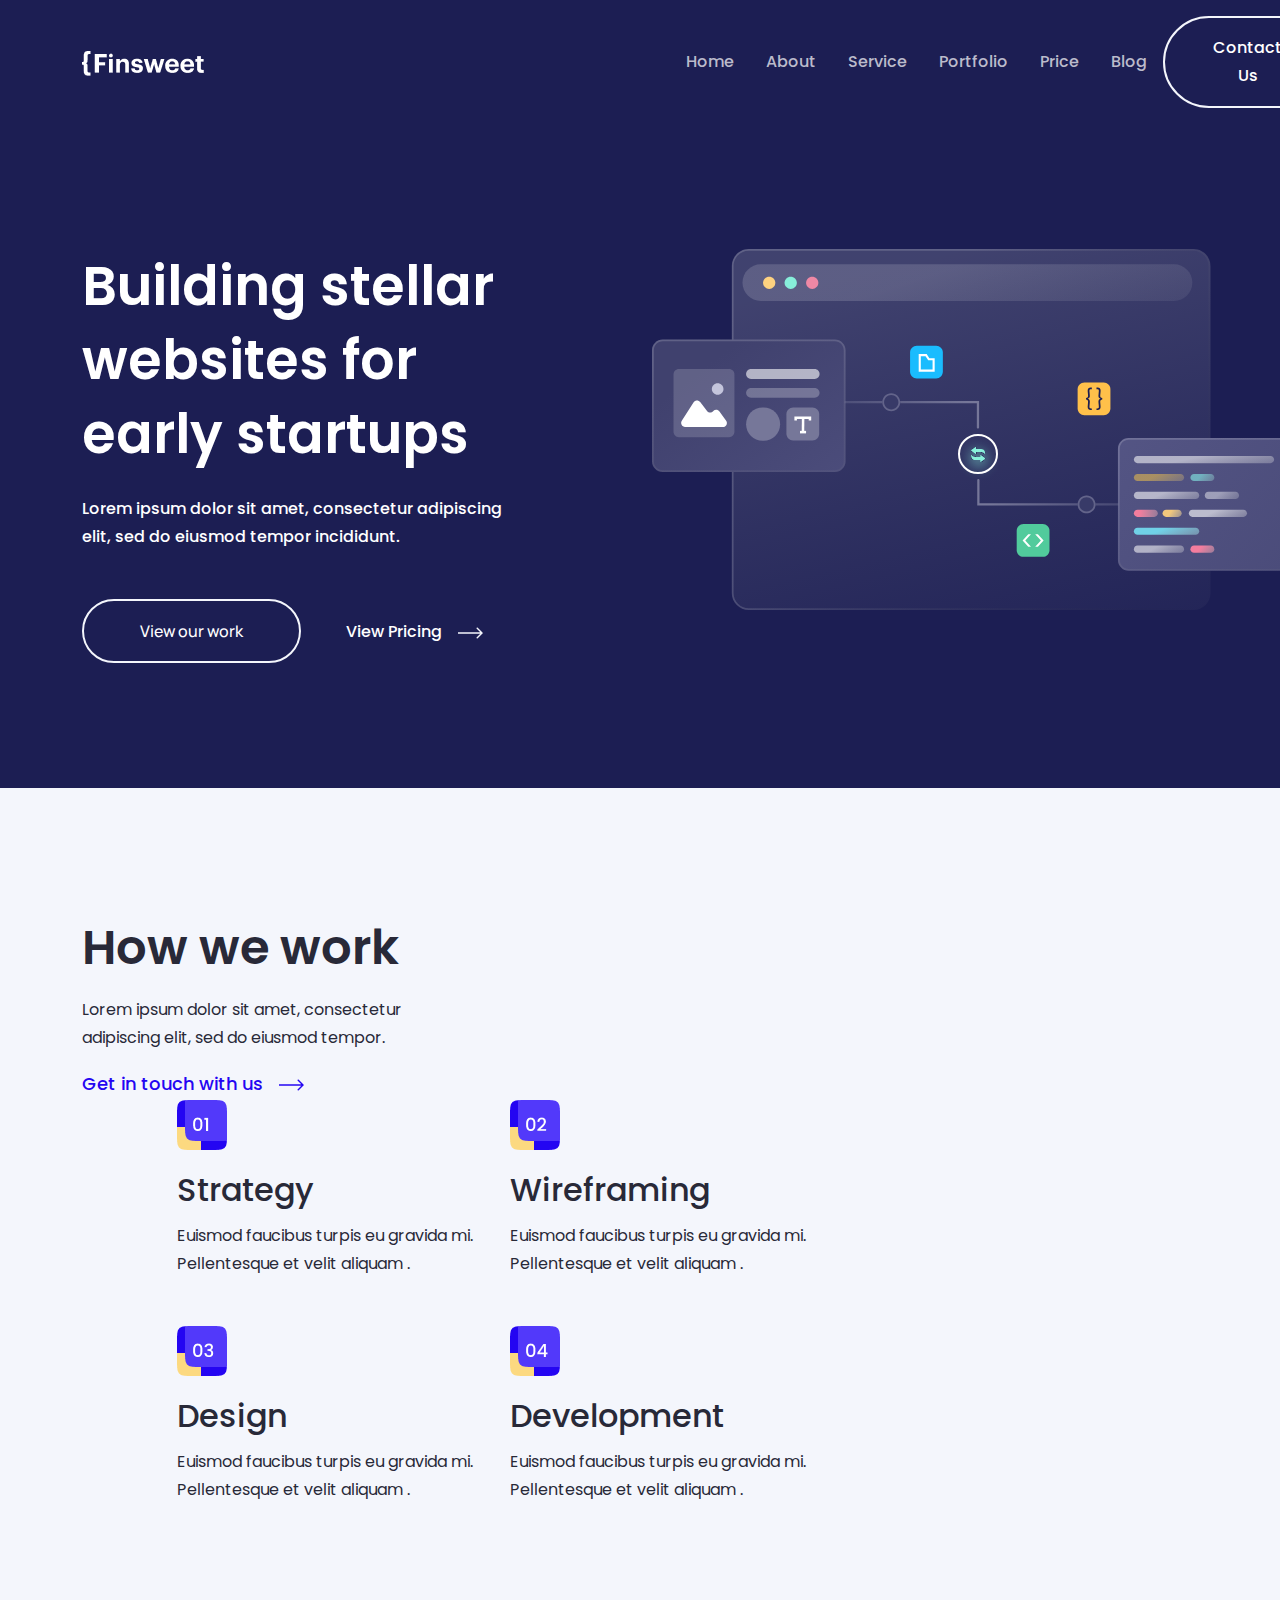
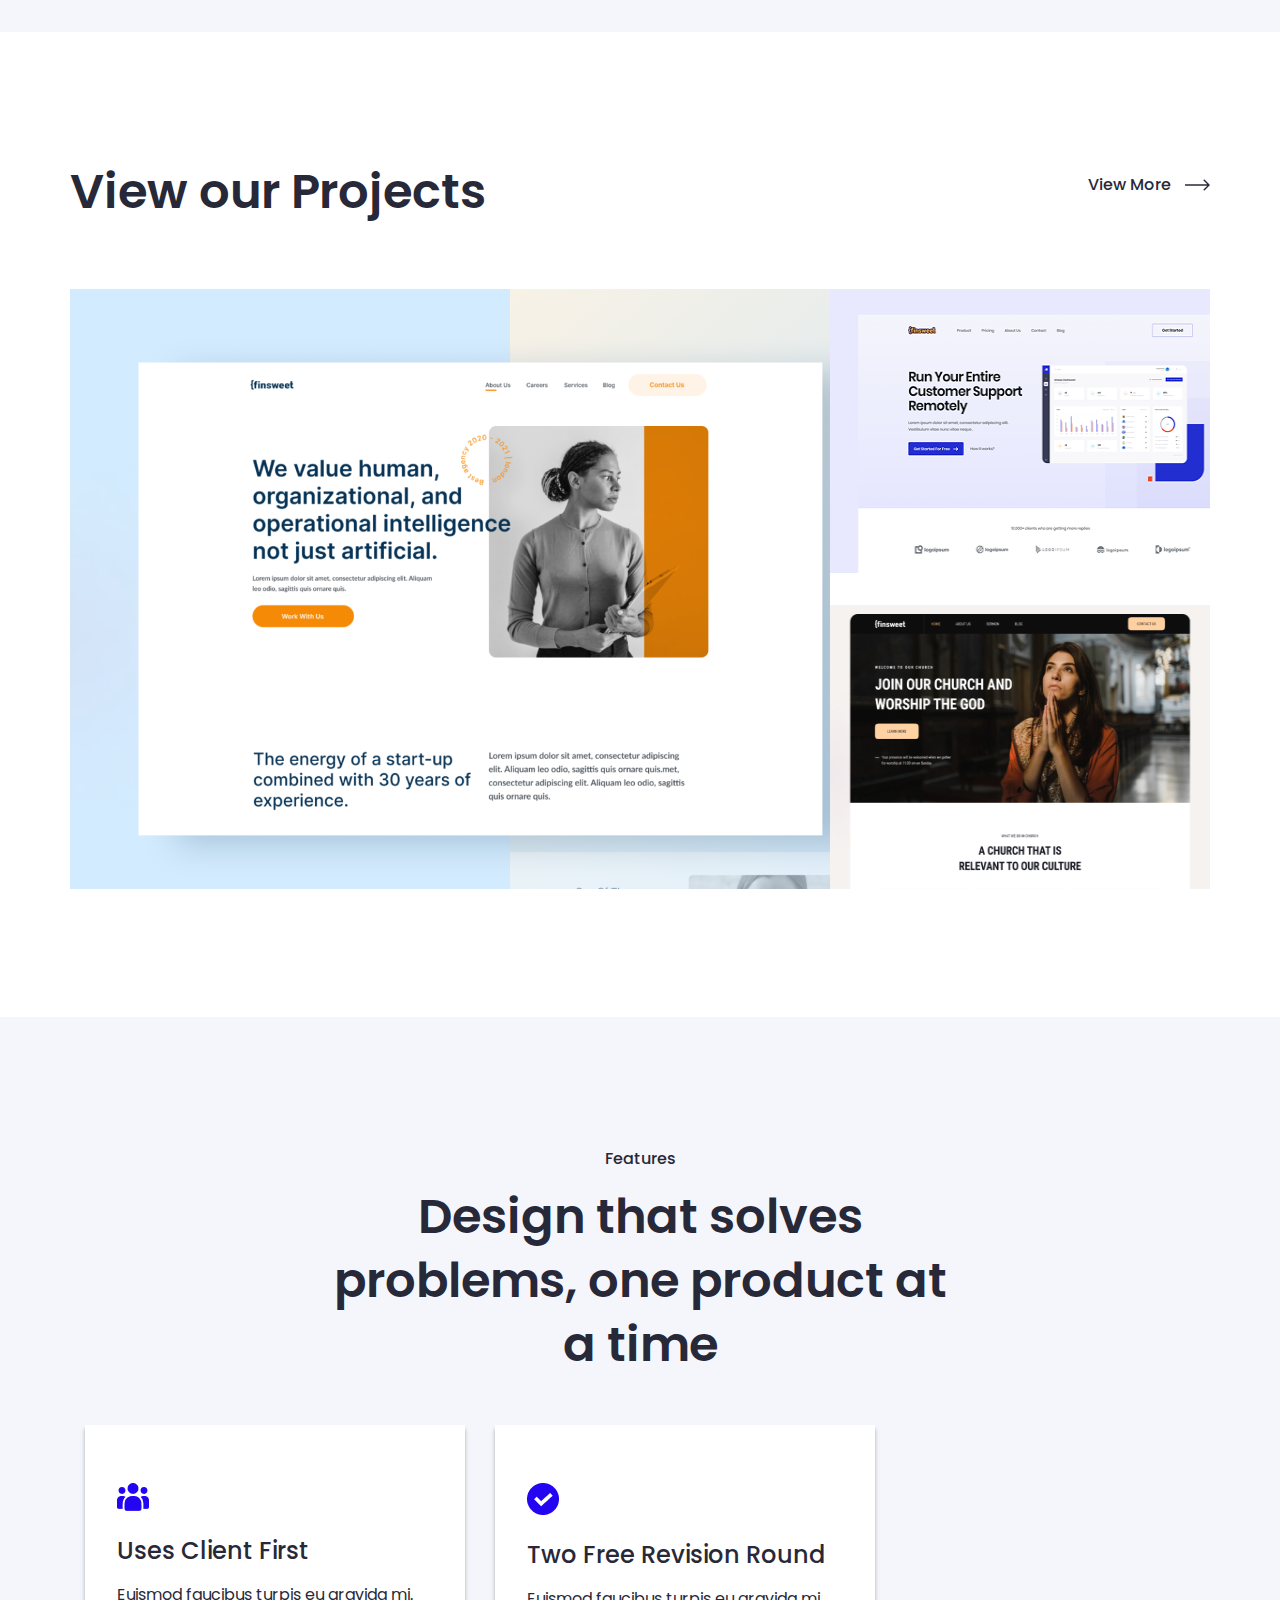
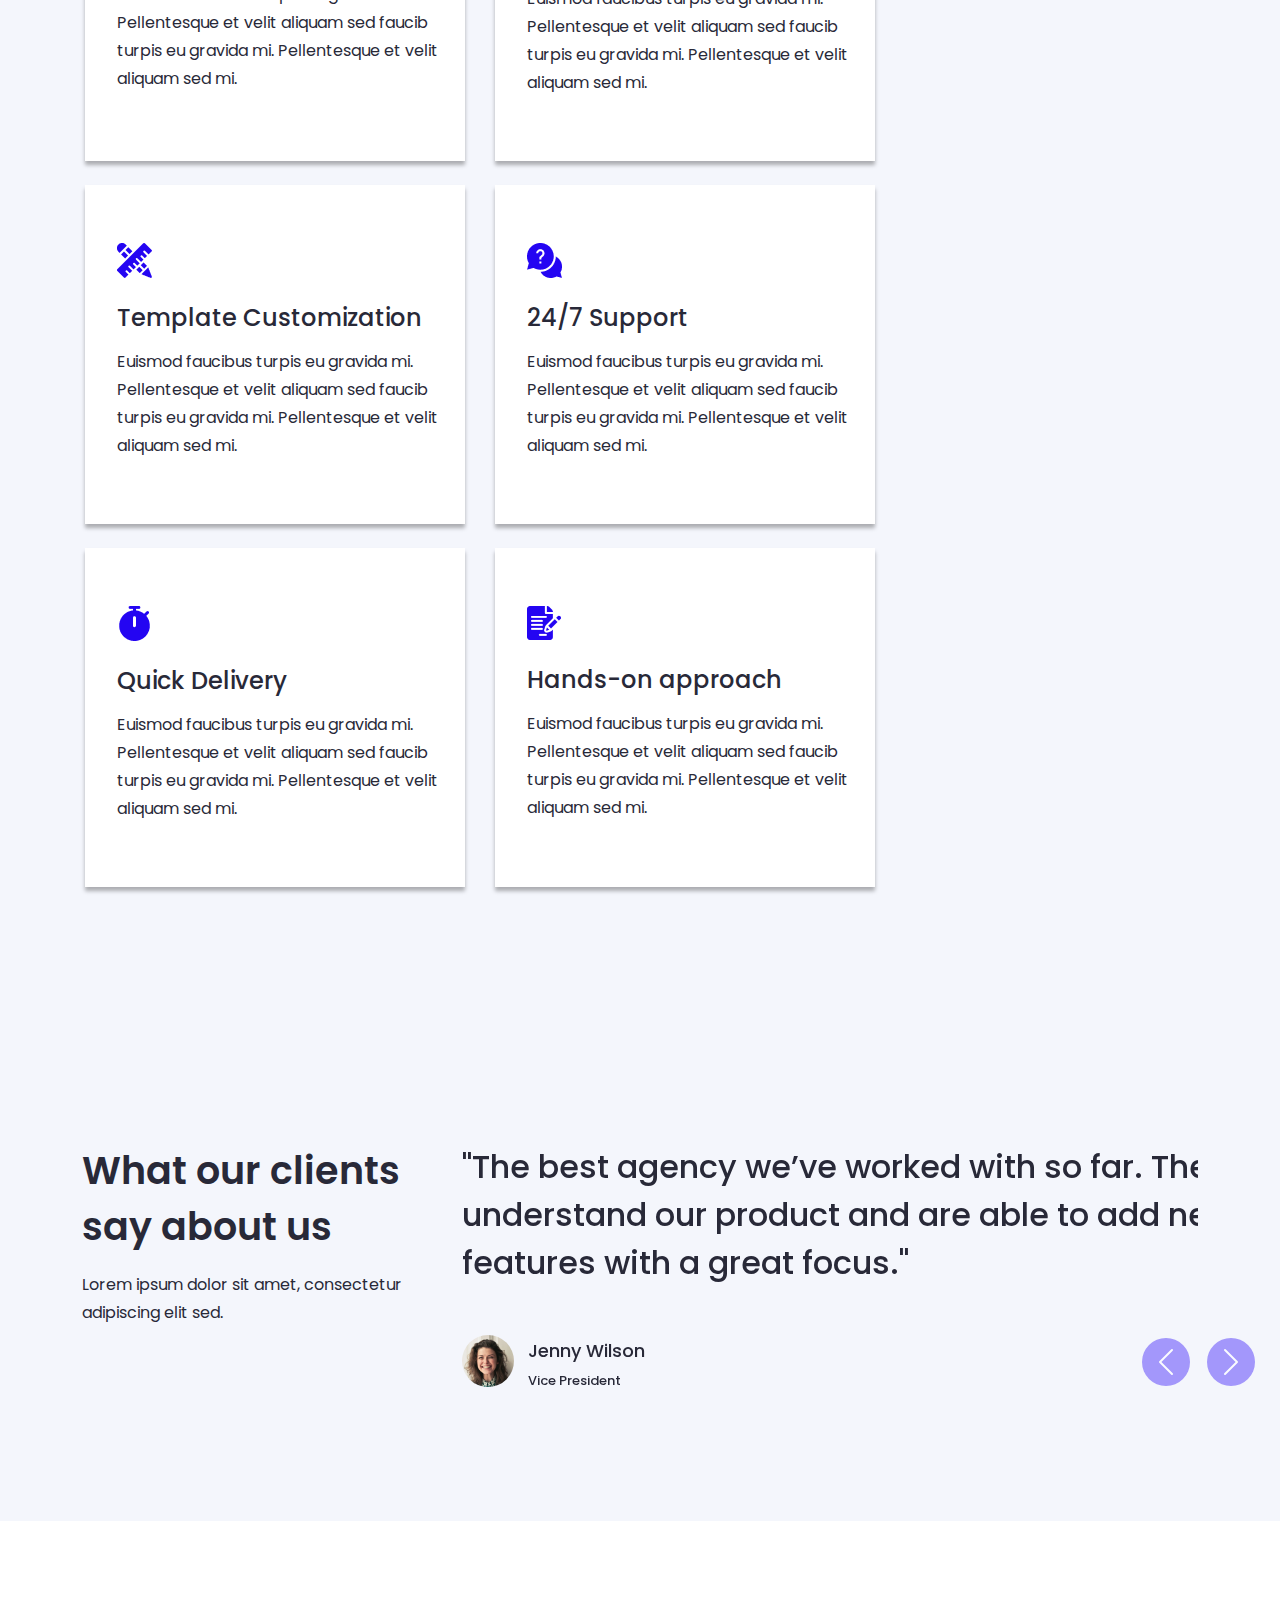
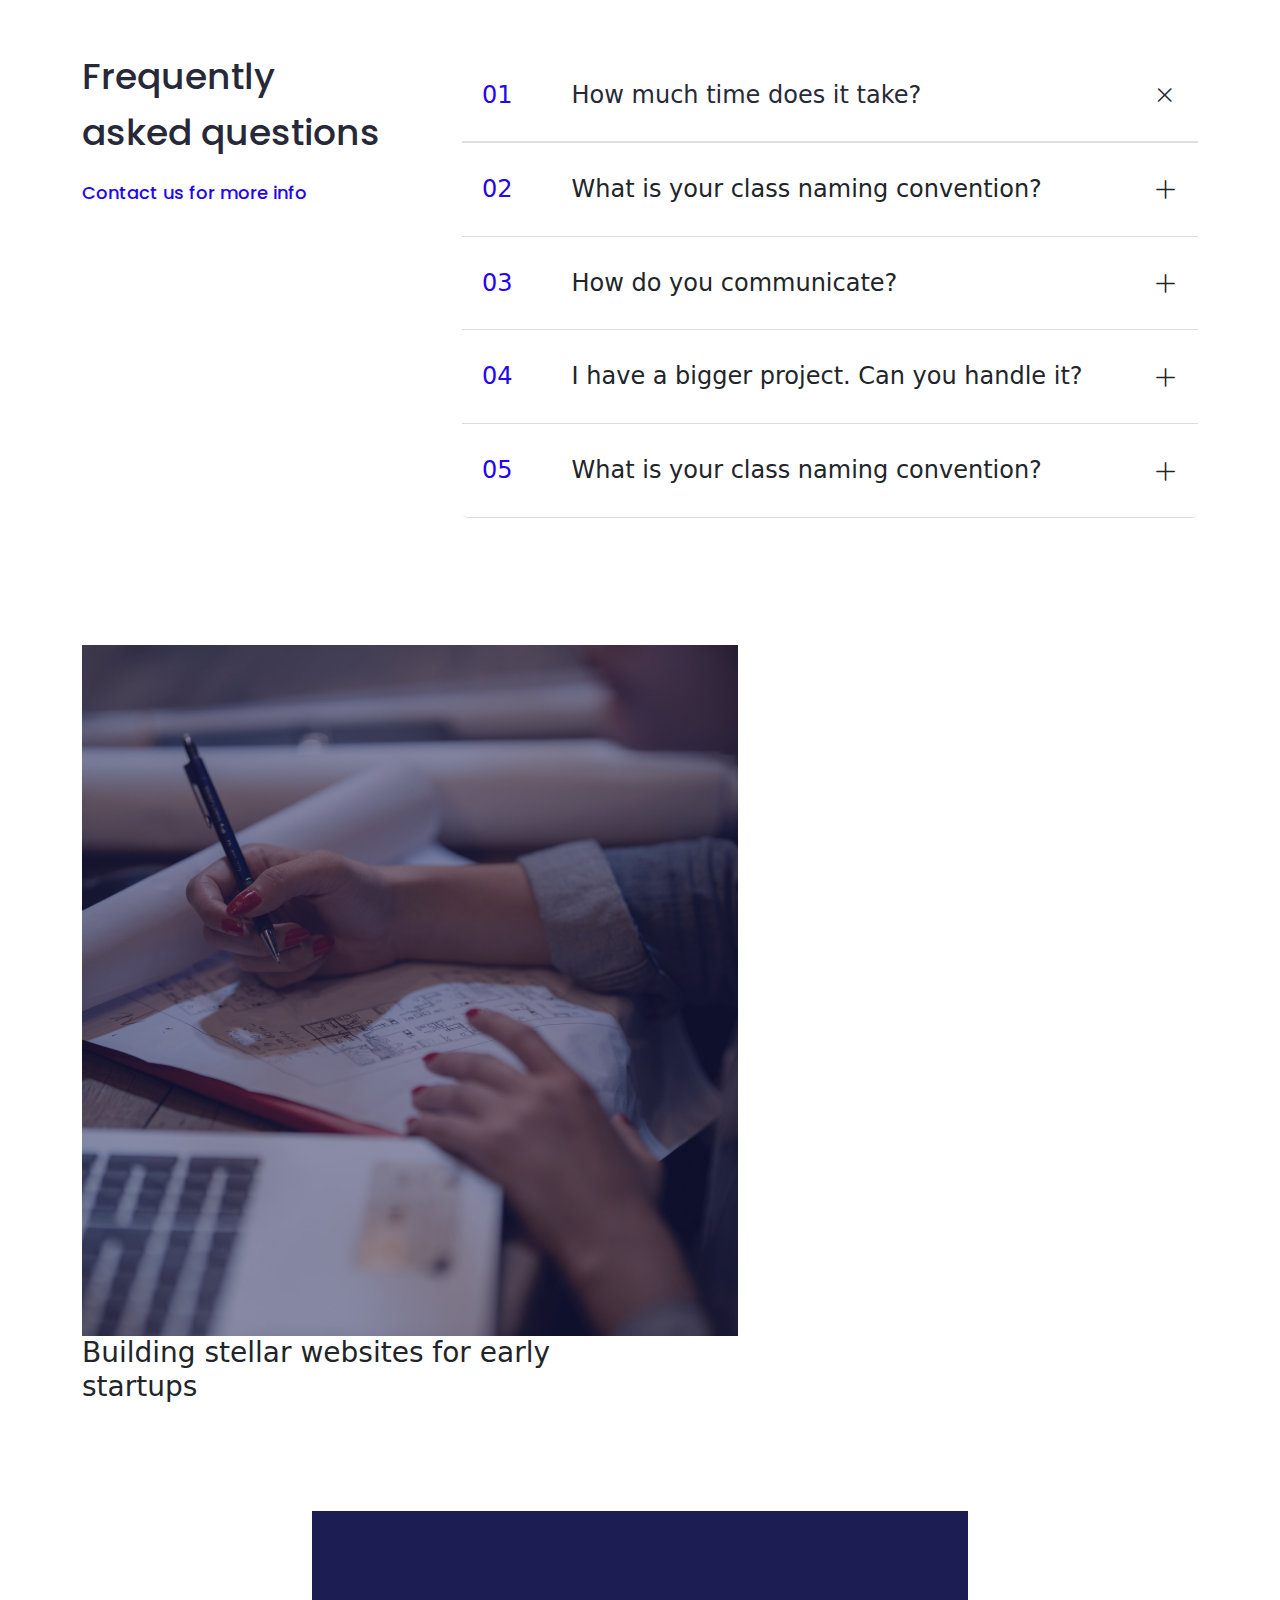
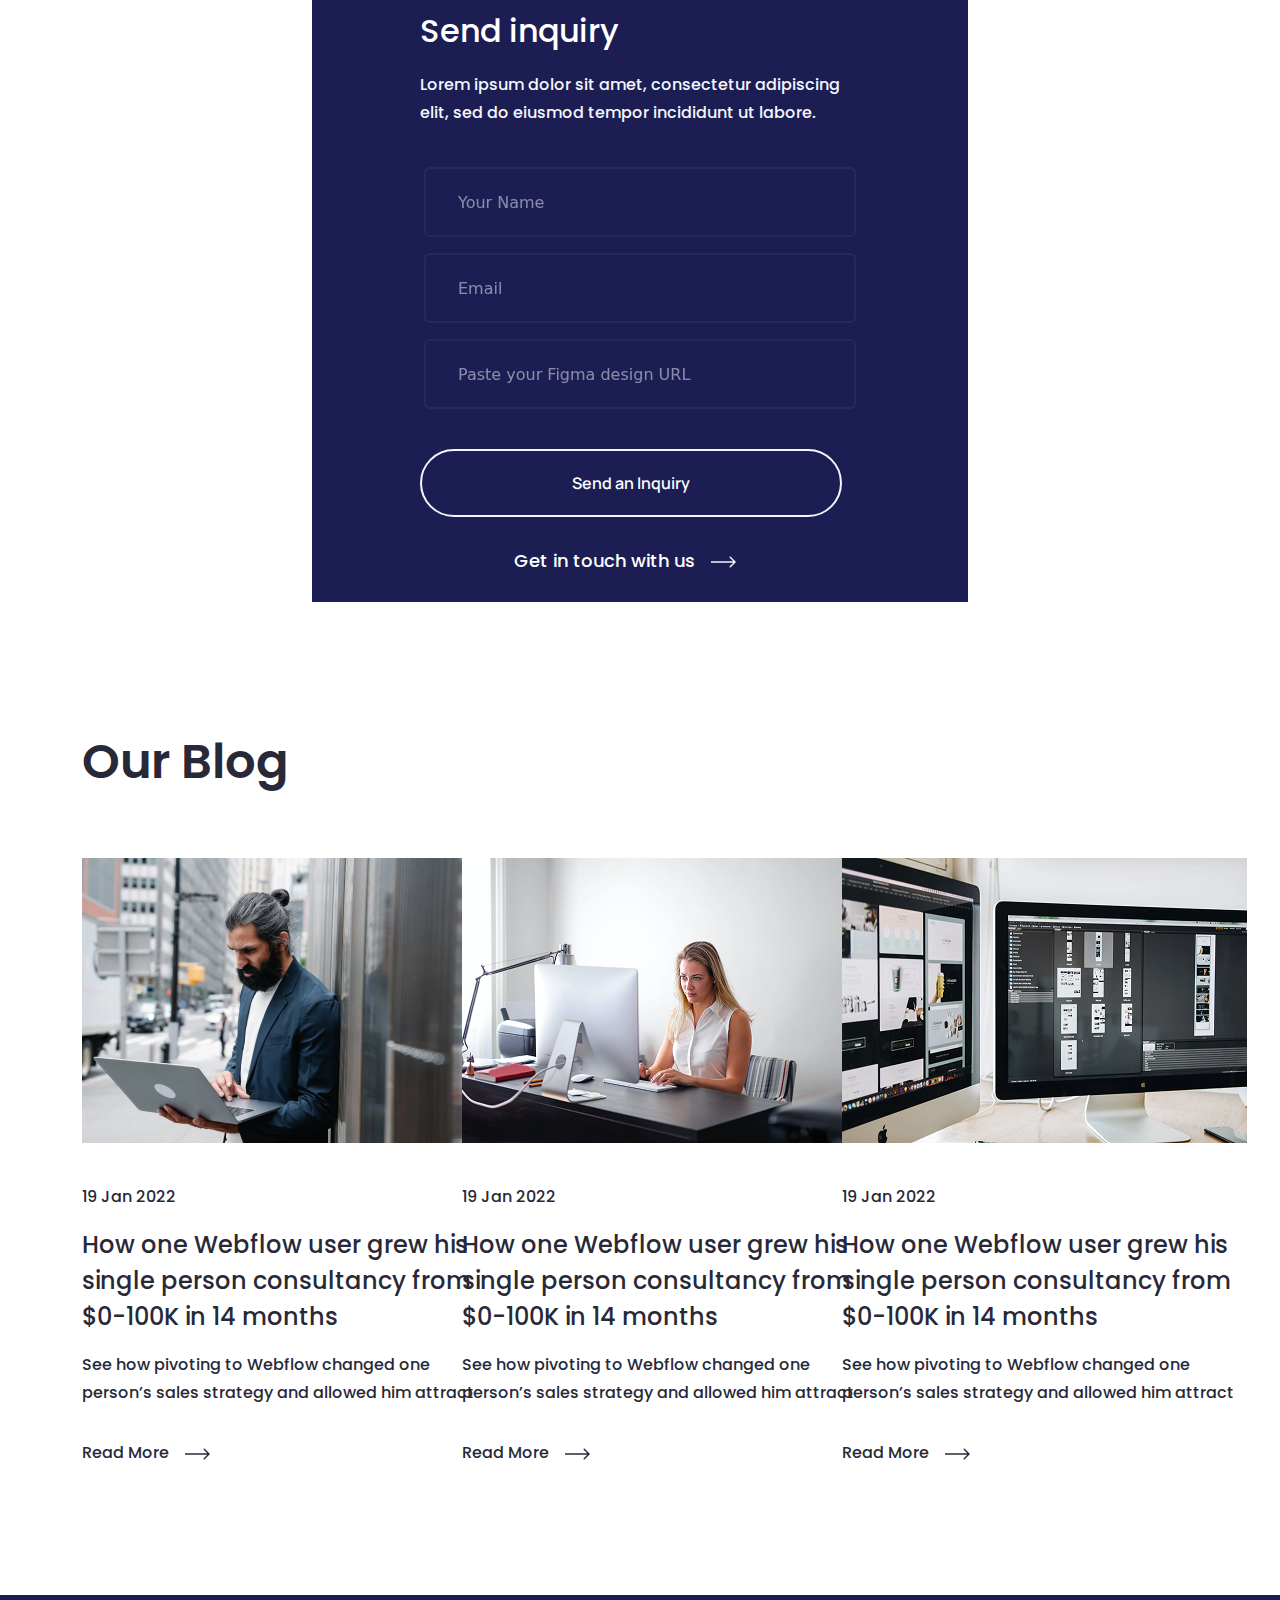
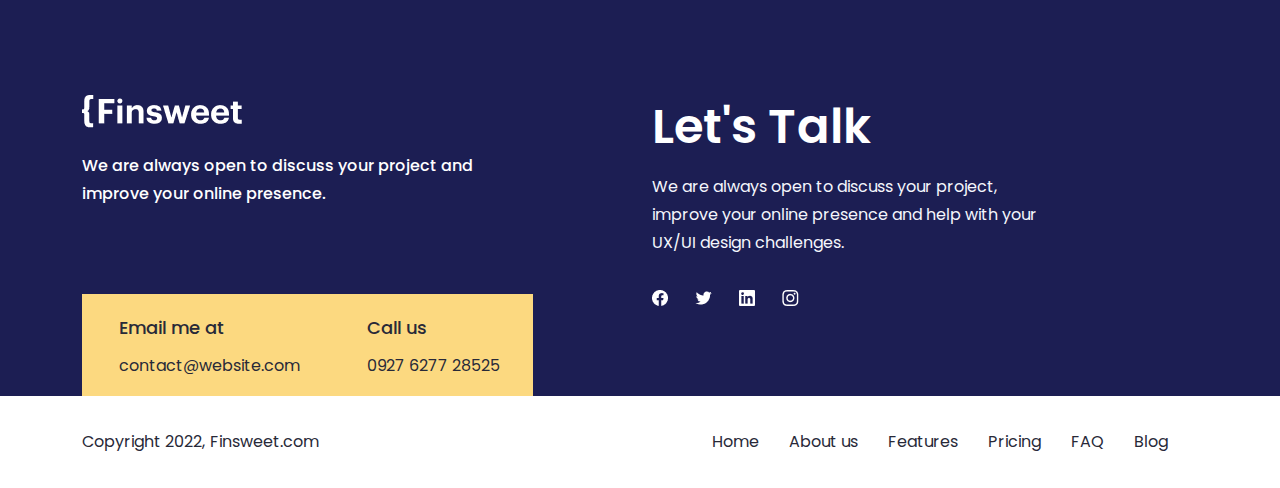
==== commit 3962c711: "footer part edit" ====
--- a/index.html
+++ b/index.html
@@ -406,7 +406,6 @@
       </div>
     </div>
   </div>
-
   <div class="footer-down">
       <div class="container">
         <div class="row justify-content-lg-between">
@@ -414,28 +413,28 @@
             <p>Copyright 2022,<a href="#">Finsweet.com</a></p>
           </div>
           <div class="col-lg-6 d-flex align-items-center justify-content-end">
-        <div class="footer-down-lists">
-        <ul class="d-flex m-0">
-          <li>
-            <a href="#">Home</a>
-          </li>
-          <li>
-            <a href="#">About us</a>
-          </li>
-          <li>
-            <a href="#">Features</a>
-          </li>
-          <li>
-            <a href="#">Pricing</a>
-          </li>
-          <li>
-            <a href="#">FAQ</a>
-          </li>
-          <li>
-            <a href="#">Blog</a>
-          </li>
-        </ul>
-      </div>
+            <div class="footer-down-lists">
+            <ul class="d-flex m-0">
+              <li>
+                <a href="#">Home</a>
+              </li>
+              <li>
+                <a href="#">About us</a>
+              </li>
+              <li>
+                <a href="#">Features</a>
+              </li>
+              <li>
+                <a href="#">Pricing</a>
+              </li>
+              <li>
+                <a href="#">FAQ</a>
+              </li>
+              <li>
+                <a href="#">Blog</a>
+              </li>
+            </ul>
+          </div>
           </div>
         </div>
       </div>
--- a/css/style.css
+++ b/css/style.css
@@ -813,7 +813,7 @@
     margin-top: 32px;
     margin-bottom: 32px;
     text-decoration: none;
-    margin-right: 32px;
+    margin-right: 30px;
 }
 /* FOOTER CSS END */
 /* -_-_-_-_-_-_-_-_-_-_-_-_-_-_-_-_-_-_-_-_-_-_-_-_-_-_-_-_-_-_-_-_-_-_-_-_-_-_-_-_-_-_-_-_-_-_-_-_-_-_-_-_-_-_-_-_-_-_-_-_-_-_-_-*/
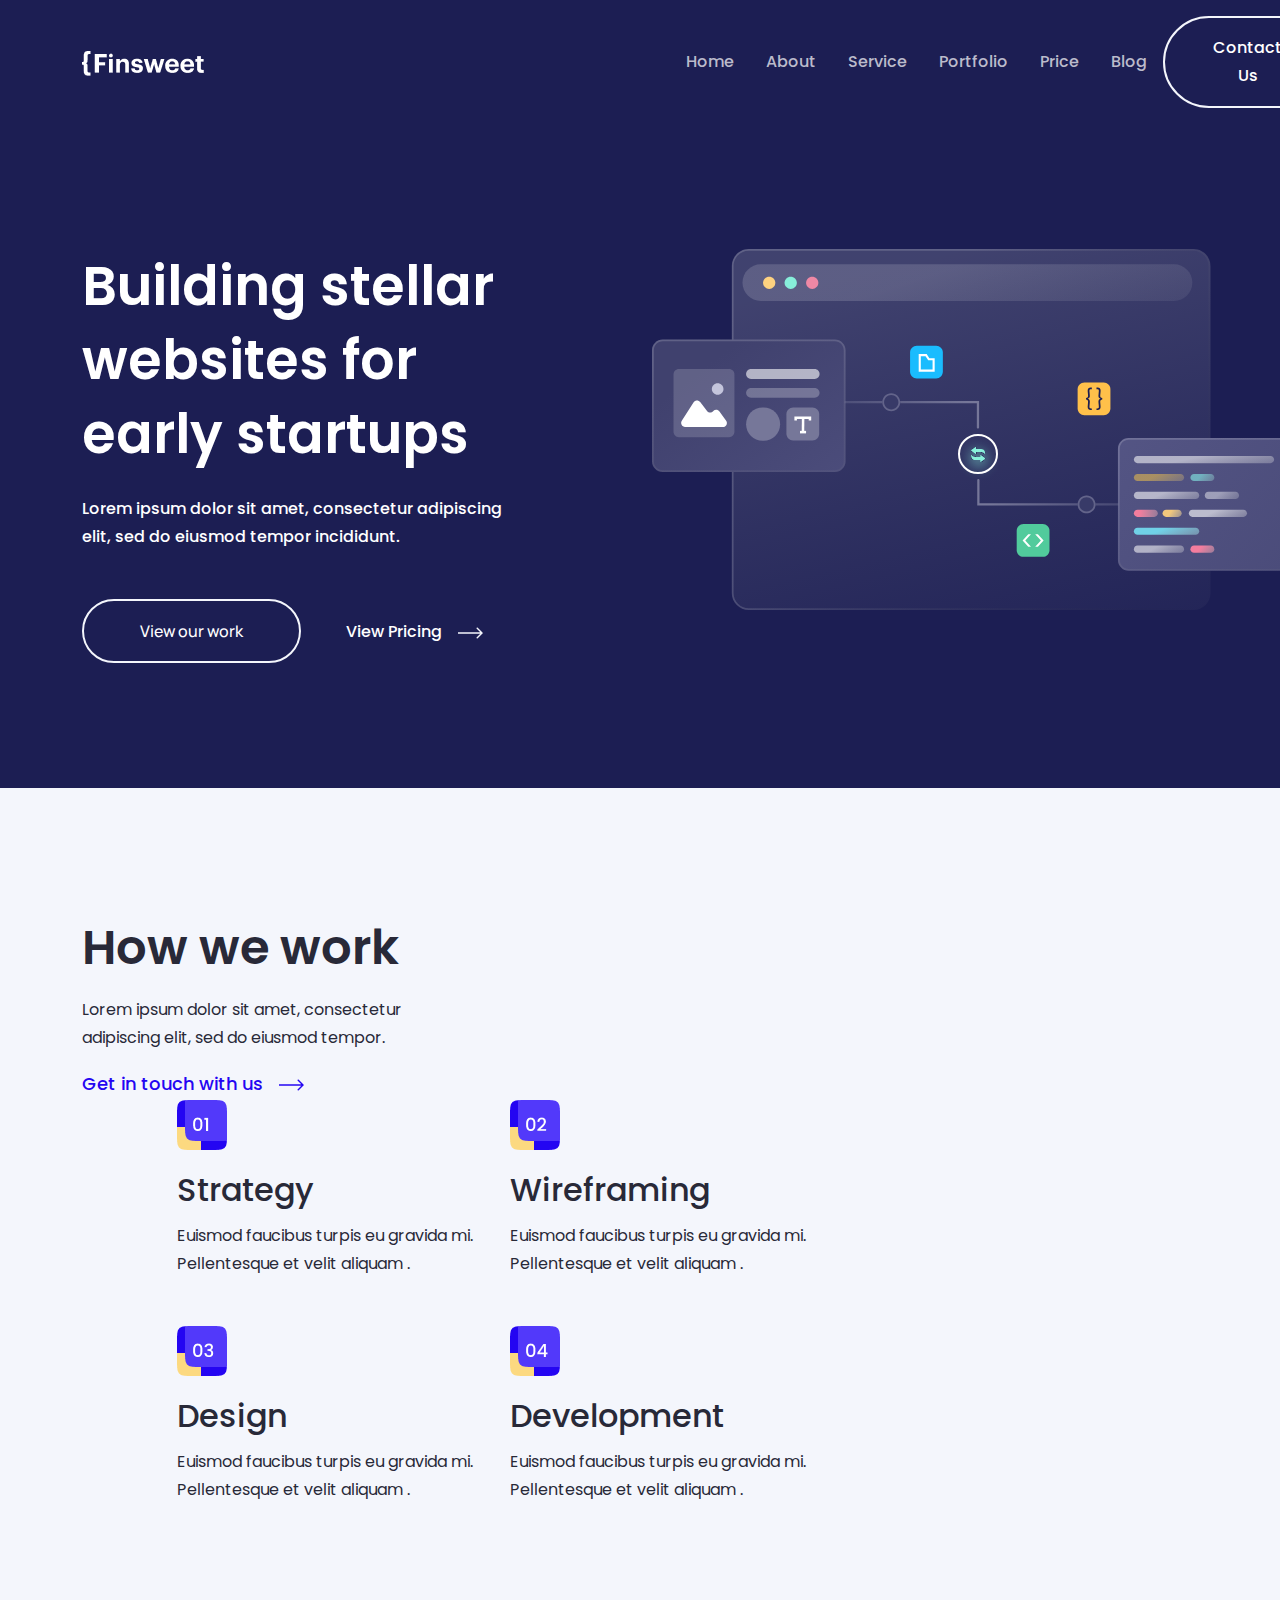
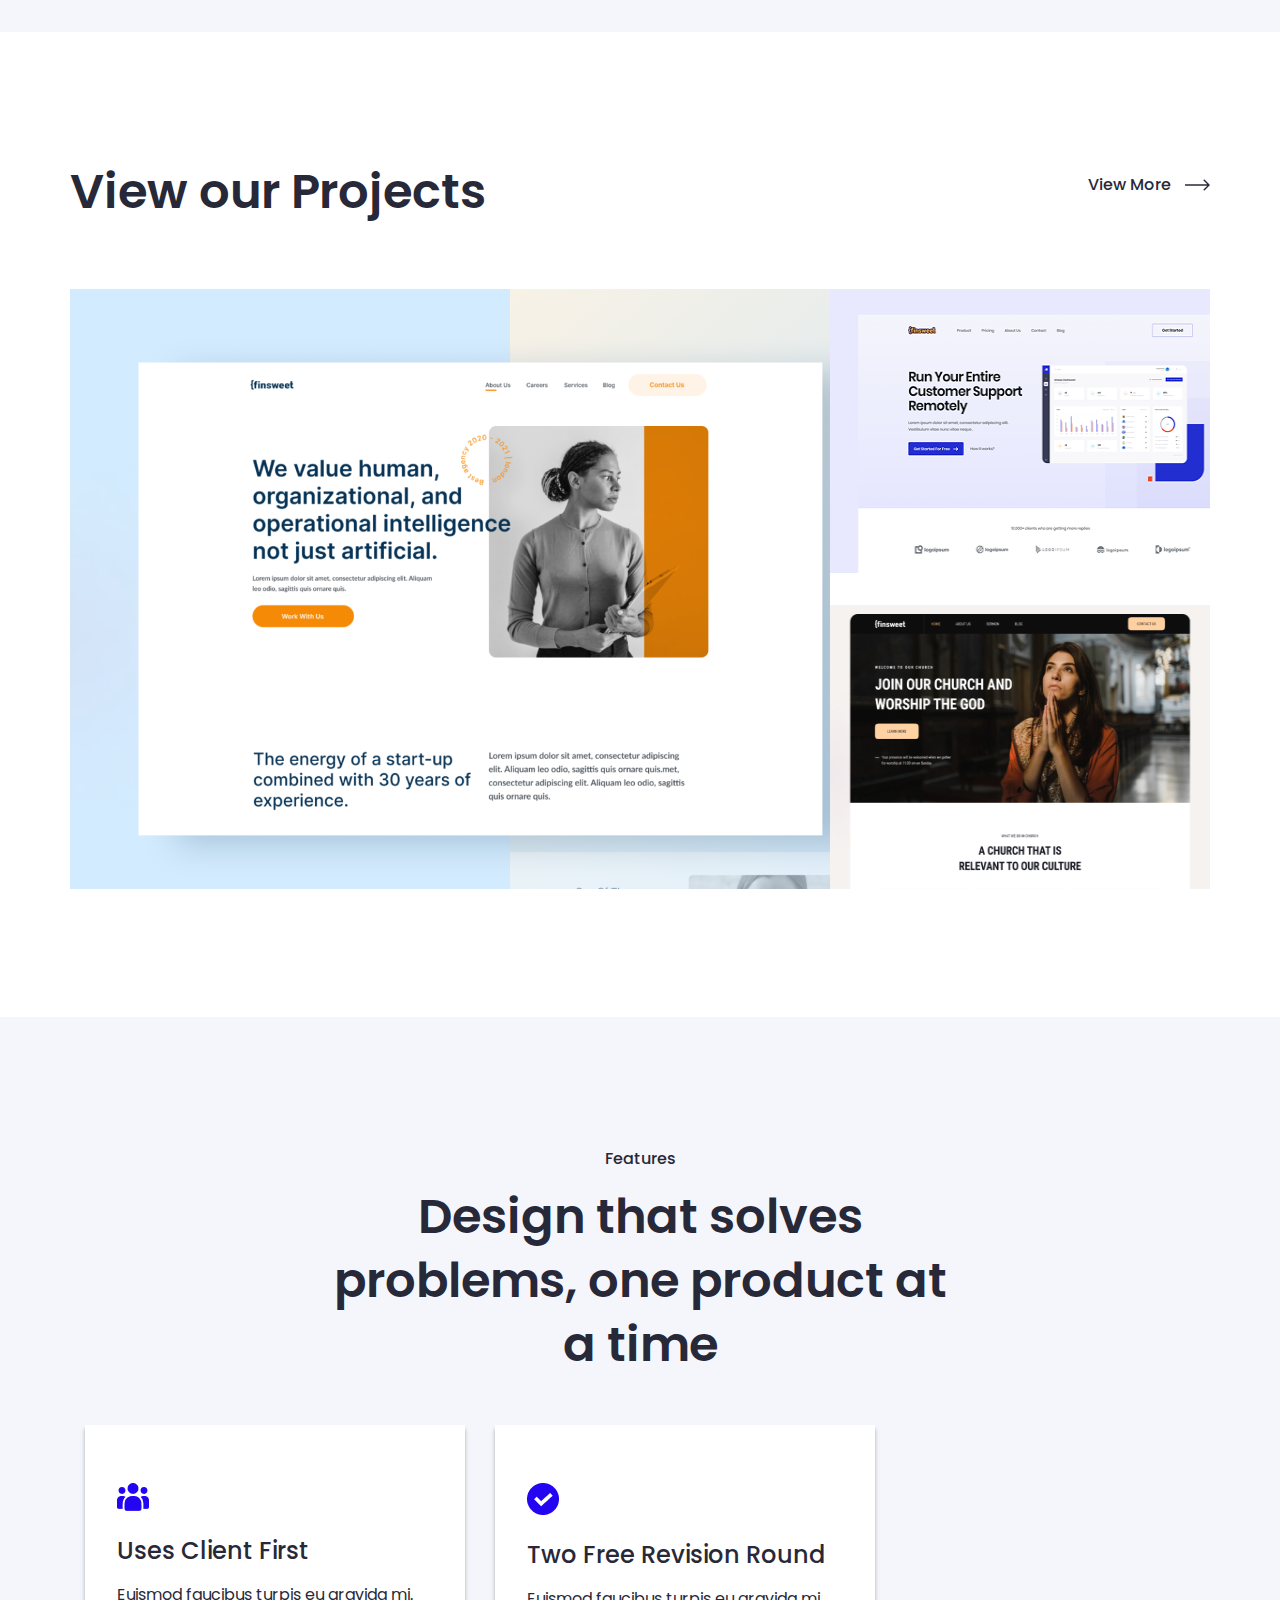
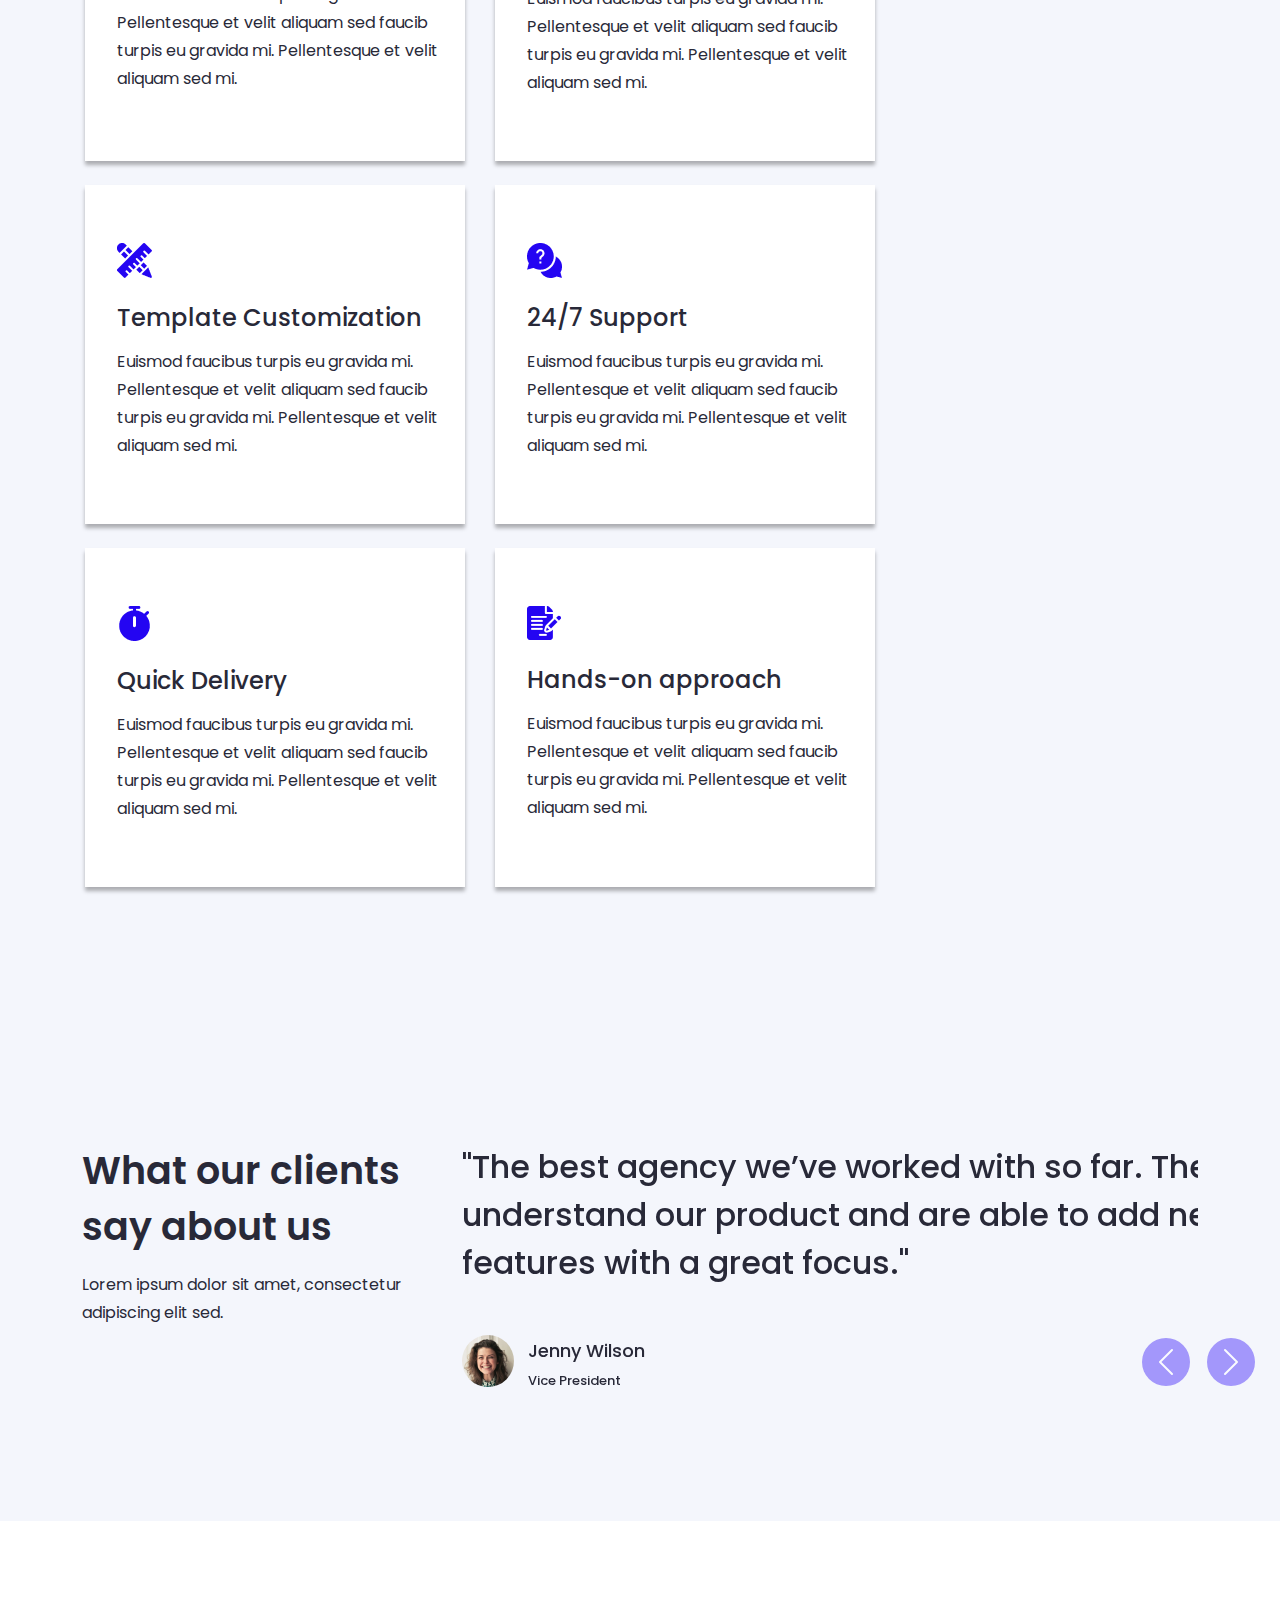
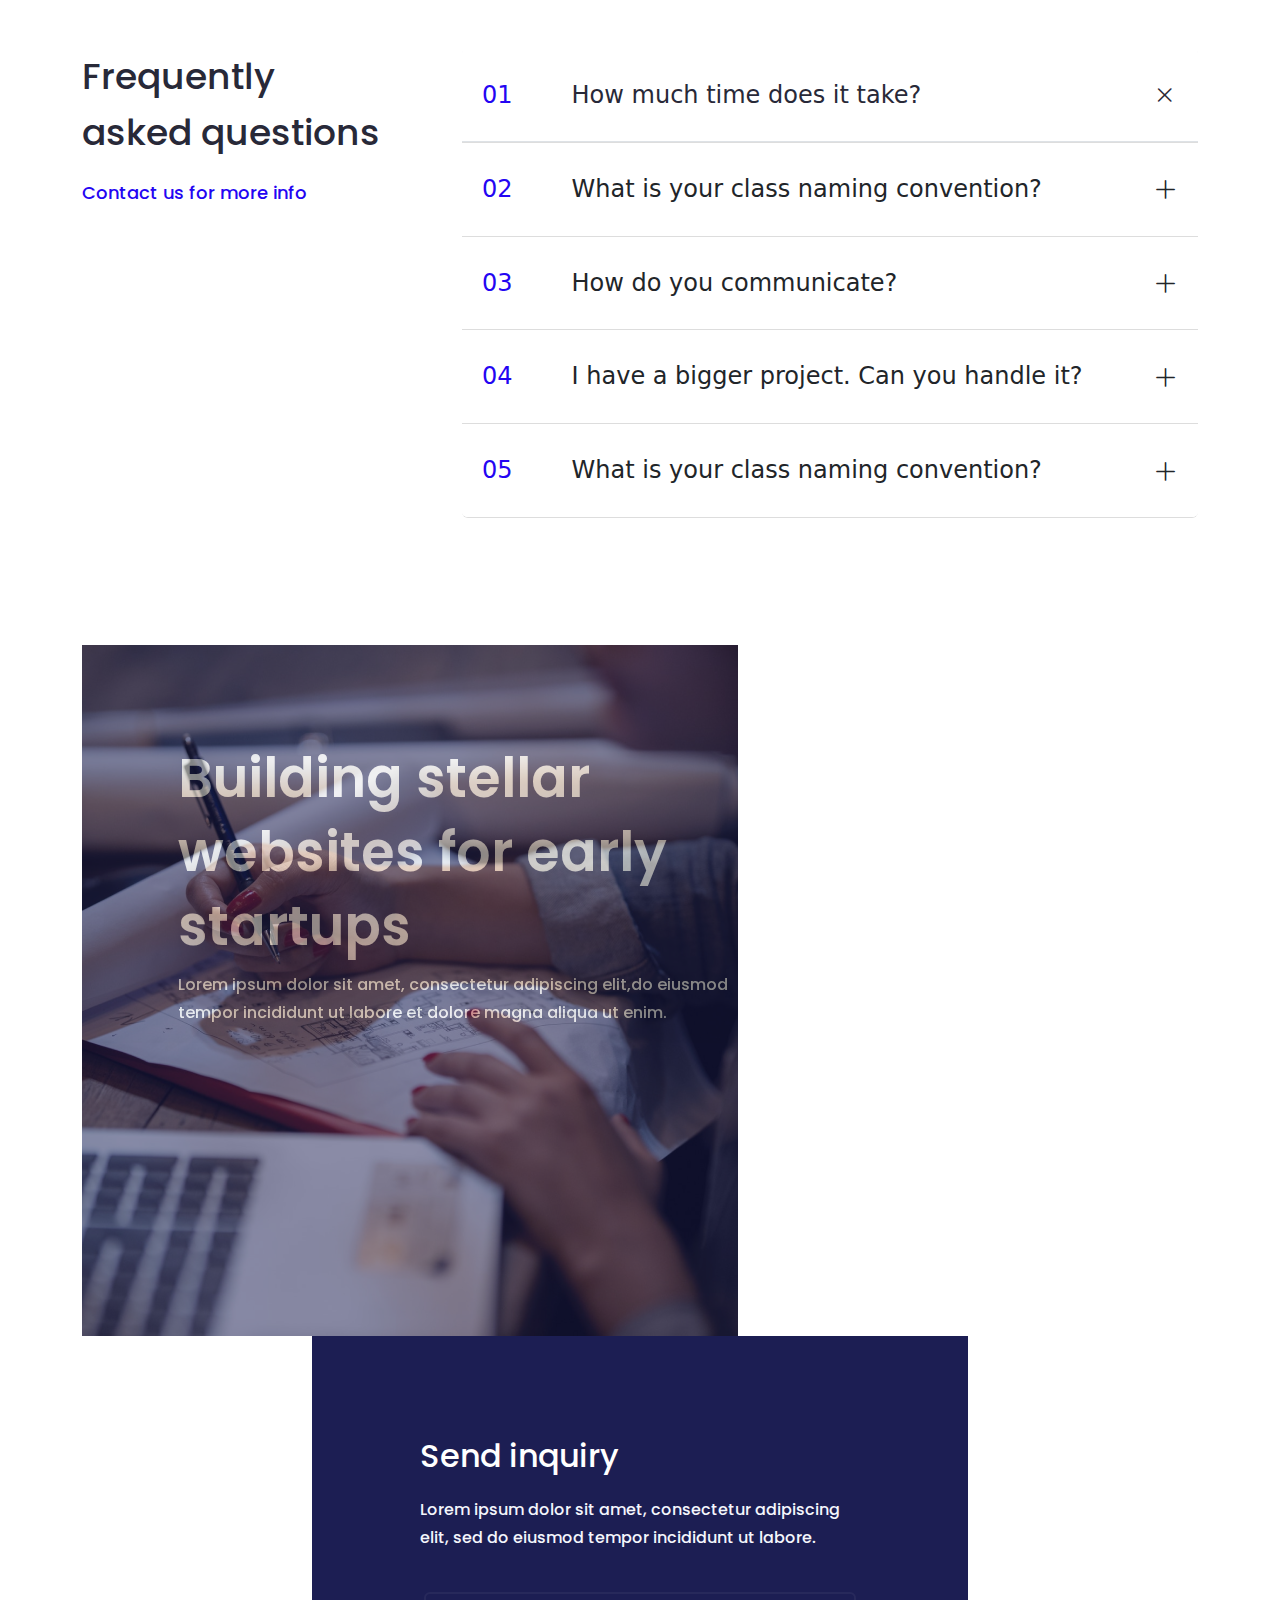
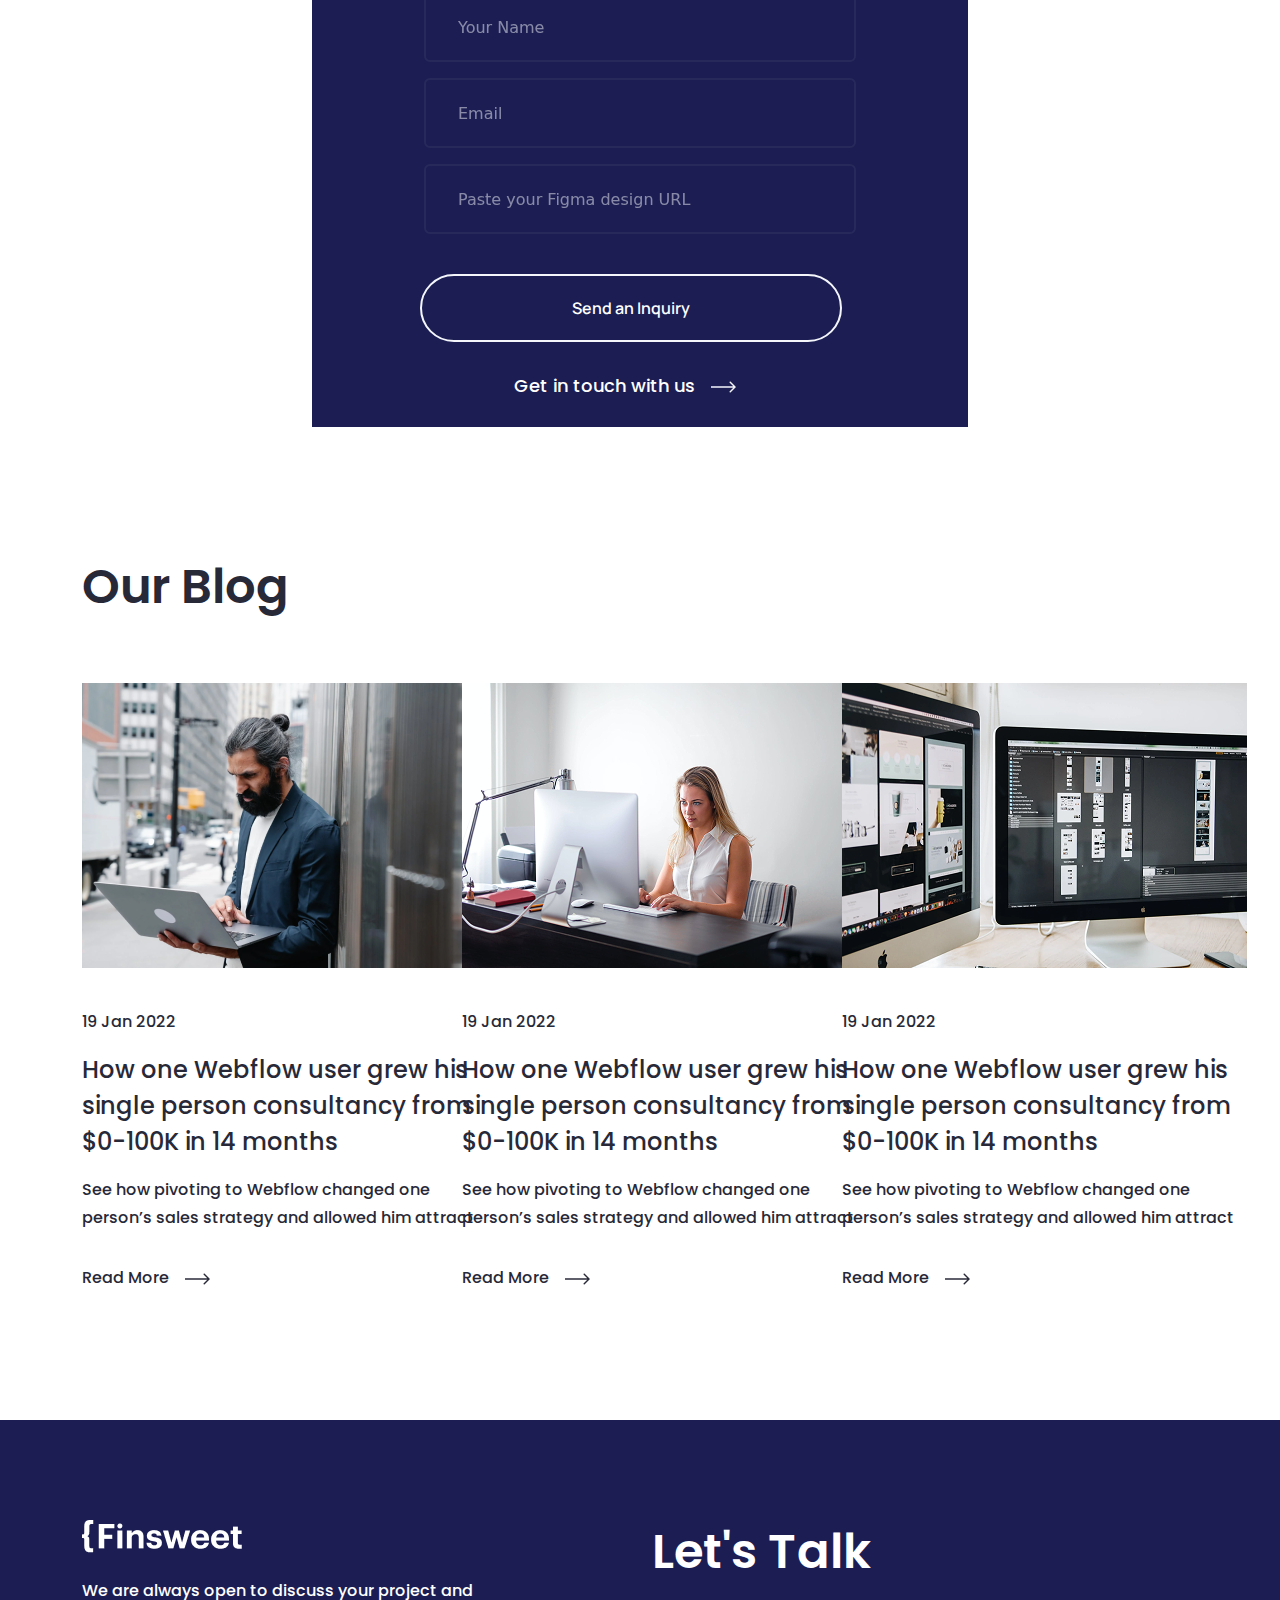
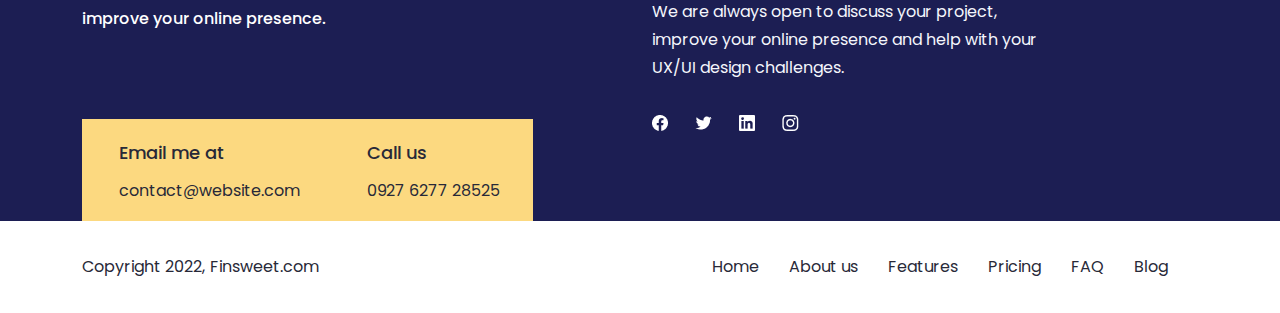
==== commit 7f6964a0: "home page finally done" ====
--- a/index.html
+++ b/index.html
@@ -324,7 +324,6 @@
     <div class="row">
       <div class="col-lg-6 newsletter-left">
         <img src="images/newsletter.png" alt="#newsletter">
-        <div class="newsletter-left-bg"> </div>
         <div class="newsletter-left-text">
           <h3>Building stellar websites for early startups</h3>
           <p>Lorem ipsum dolor sit amet, consectetur adipiscing elit,do eiusmod tempor incididunt ut labore et dolore magna aliqua ut enim.</p>
--- a/css/style.css
+++ b/css/style.css
@@ -346,11 +346,6 @@
 /* -_-_-_-_-_-_-_-_-_-_-_-_-_-_-_-_-_-_-_-_-_-_-_-_-_-_-_-_-_-_-_-_-_-_-_-_-_-_-_-_-_-_-_-_-_-_-_-_-_-_-_-_-_-_-_-_-_-_-_-_-_-_-_-*/
 /* -_-_-_-_-_-_-_-_-_-_-_-_-_-_-_-_-_-_-_-_-_-_-_-_-_-_-_-_-_-_-_-_-_-_-_-_-_-_-_-_-_-_-_-_-_-_-_-_-_-_-_-_-_-_-_-_-_-_-_-_-_-_-_-*/
 /* FEATURES CSS START */
-
-/* FEATURES CSS END */
-/* -_-_-_-_-_-_-_-_-_-_-_-_-_-_-_-_-_-_-_-_-_-_-_-_-_-_-_-_-_-_-_-_-_-_-_-_-_-_-_-_-_-_-_-_-_-_-_-_-_-_-_-_-_-_-_-_-_-_-_-_-_-_-_-*/
-/* -_-_-_-_-_-_-_-_-_-_-_-_-_-_-_-_-_-_-_-_-_-_-_-_-_-_-_-_-_-_-_-_-_-_-_-_-_-_-_-_-_-_-_-_-_-_-_-_-_-_-_-_-_-_-_-_-_-_-_-_-_-_-_-*/
-/* PROJECTS CSS START */
 #features{
     padding: 128px 0;
     background: #F4F6FC;
@@ -401,12 +396,12 @@
     background: #FFFFFF;
     max-width: 410px;
     box-shadow: 0px 4px 4px 0px rgba(0, 0, 0, 0.3);
+    transition: all linear .5s;
 }
 #features .col-lg-4:hover {
     box-shadow: 0px 15px 15px 0px rgba(0, 0, 0, 0.3);
-    transition: .5s;
-}
-/* PROJECTS CSS END */
+}
+/* FEATURES CSS END */
 /* -_-_-_-_-_-_-_-_-_-_-_-_-_-_-_-_-_-_-_-_-_-_-_-_-_-_-_-_-_-_-_-_-_-_-_-_-_-_-_-_-_-_-_-_-_-_-_-_-_-_-_-_-_-_-_-_-_-_-_-_-_-_-_-*/
 /* -_-_-_-_-_-_-_-_-_-_-_-_-_-_-_-_-_-_-_-_-_-_-_-_-_-_-_-_-_-_-_-_-_-_-_-_-_-_-_-_-_-_-_-_-_-_-_-_-_-_-_-_-_-_-_-_-_-_-_-_-_-_-_-*/
 /* FEEDBACK CSS START */
@@ -572,7 +567,7 @@
 #newsletter .newsletter-left{
     position: relative;
 }
-#newsletter .newsletter-left .newsletter-left-bg {
+#newsletter .newsletter-left .newsletter-left-text {
     position: absolute;
     top: 0;
     left: 12px;
@@ -580,8 +575,9 @@
     opacity: .5;
     width: 656px;
     height: 691px;
-}
-#newsletter .newsletter-left .newsletter-left-text
+    padding-top: 96px;
+    padding-left: 96px;
+}
 #newsletter .newsletter-left .newsletter-left-text h3{
     font-family: "Poppins", serif;
     font-size: 54px;
